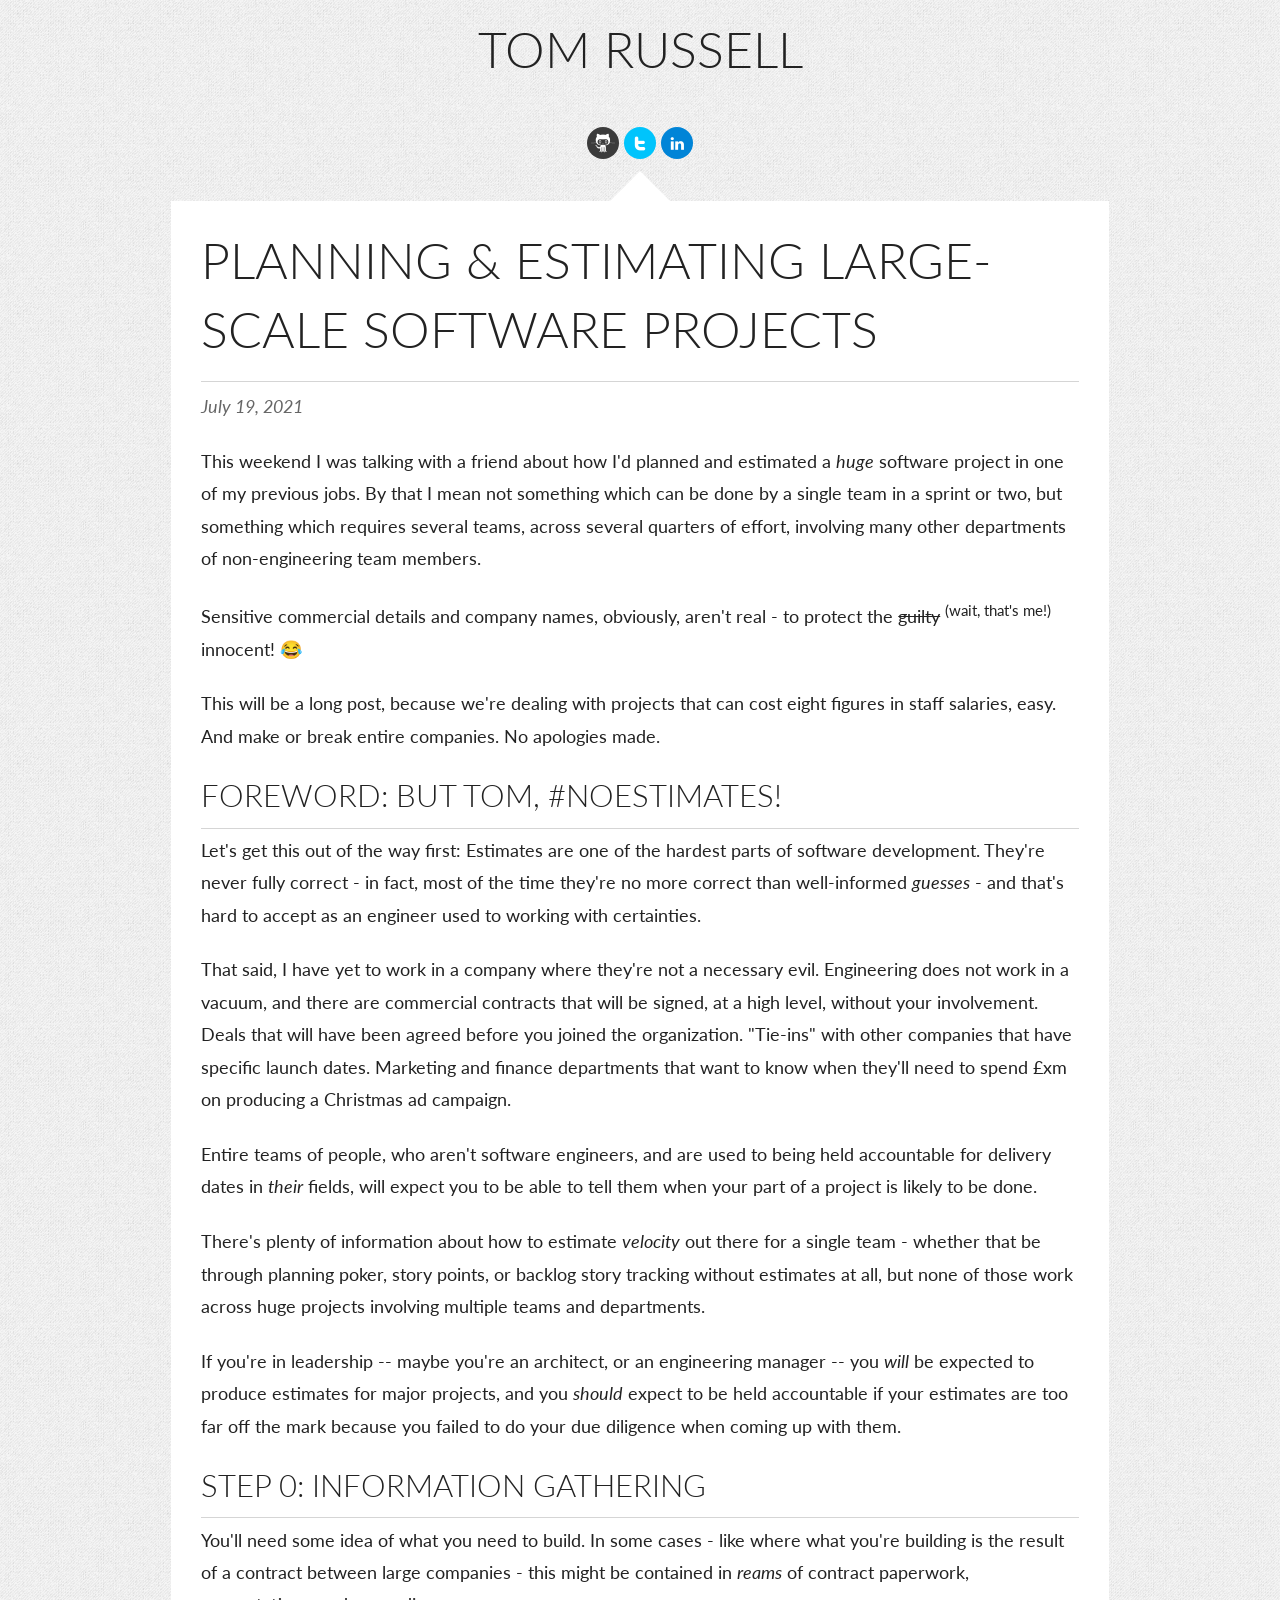
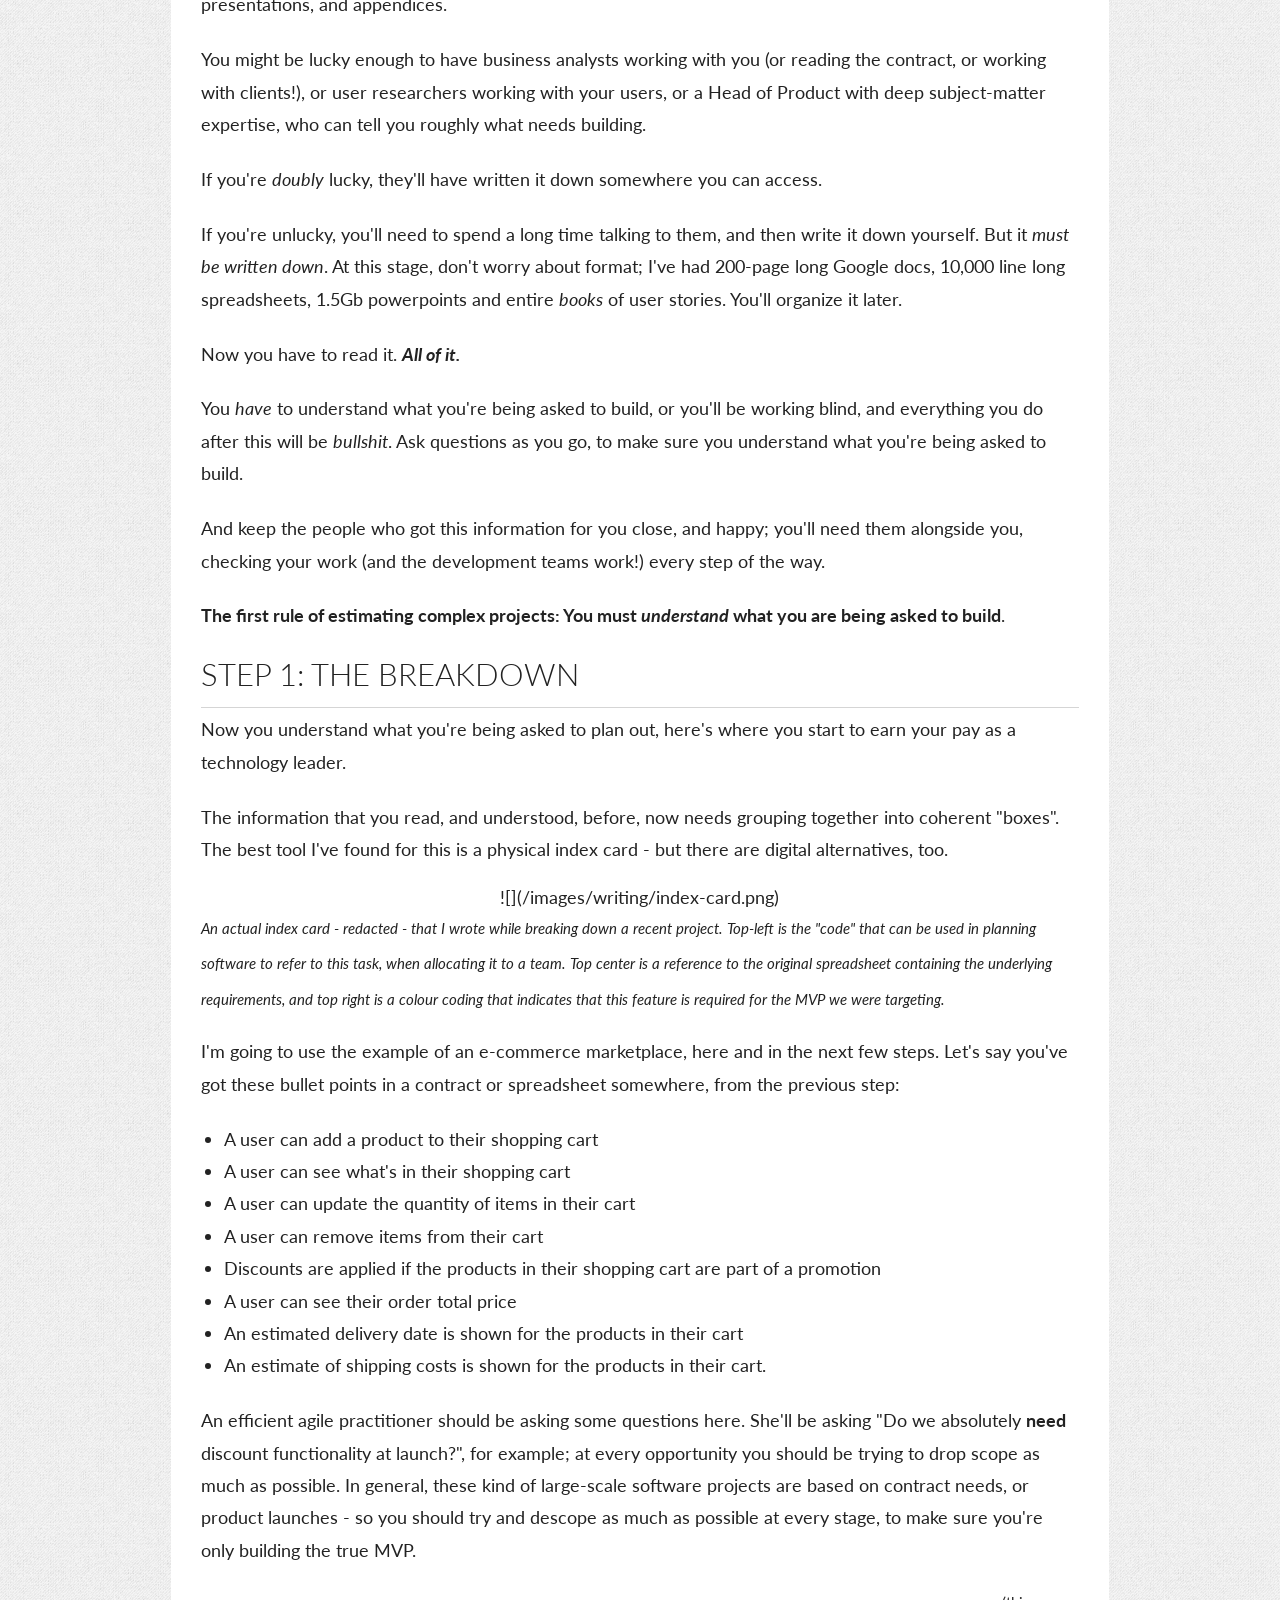
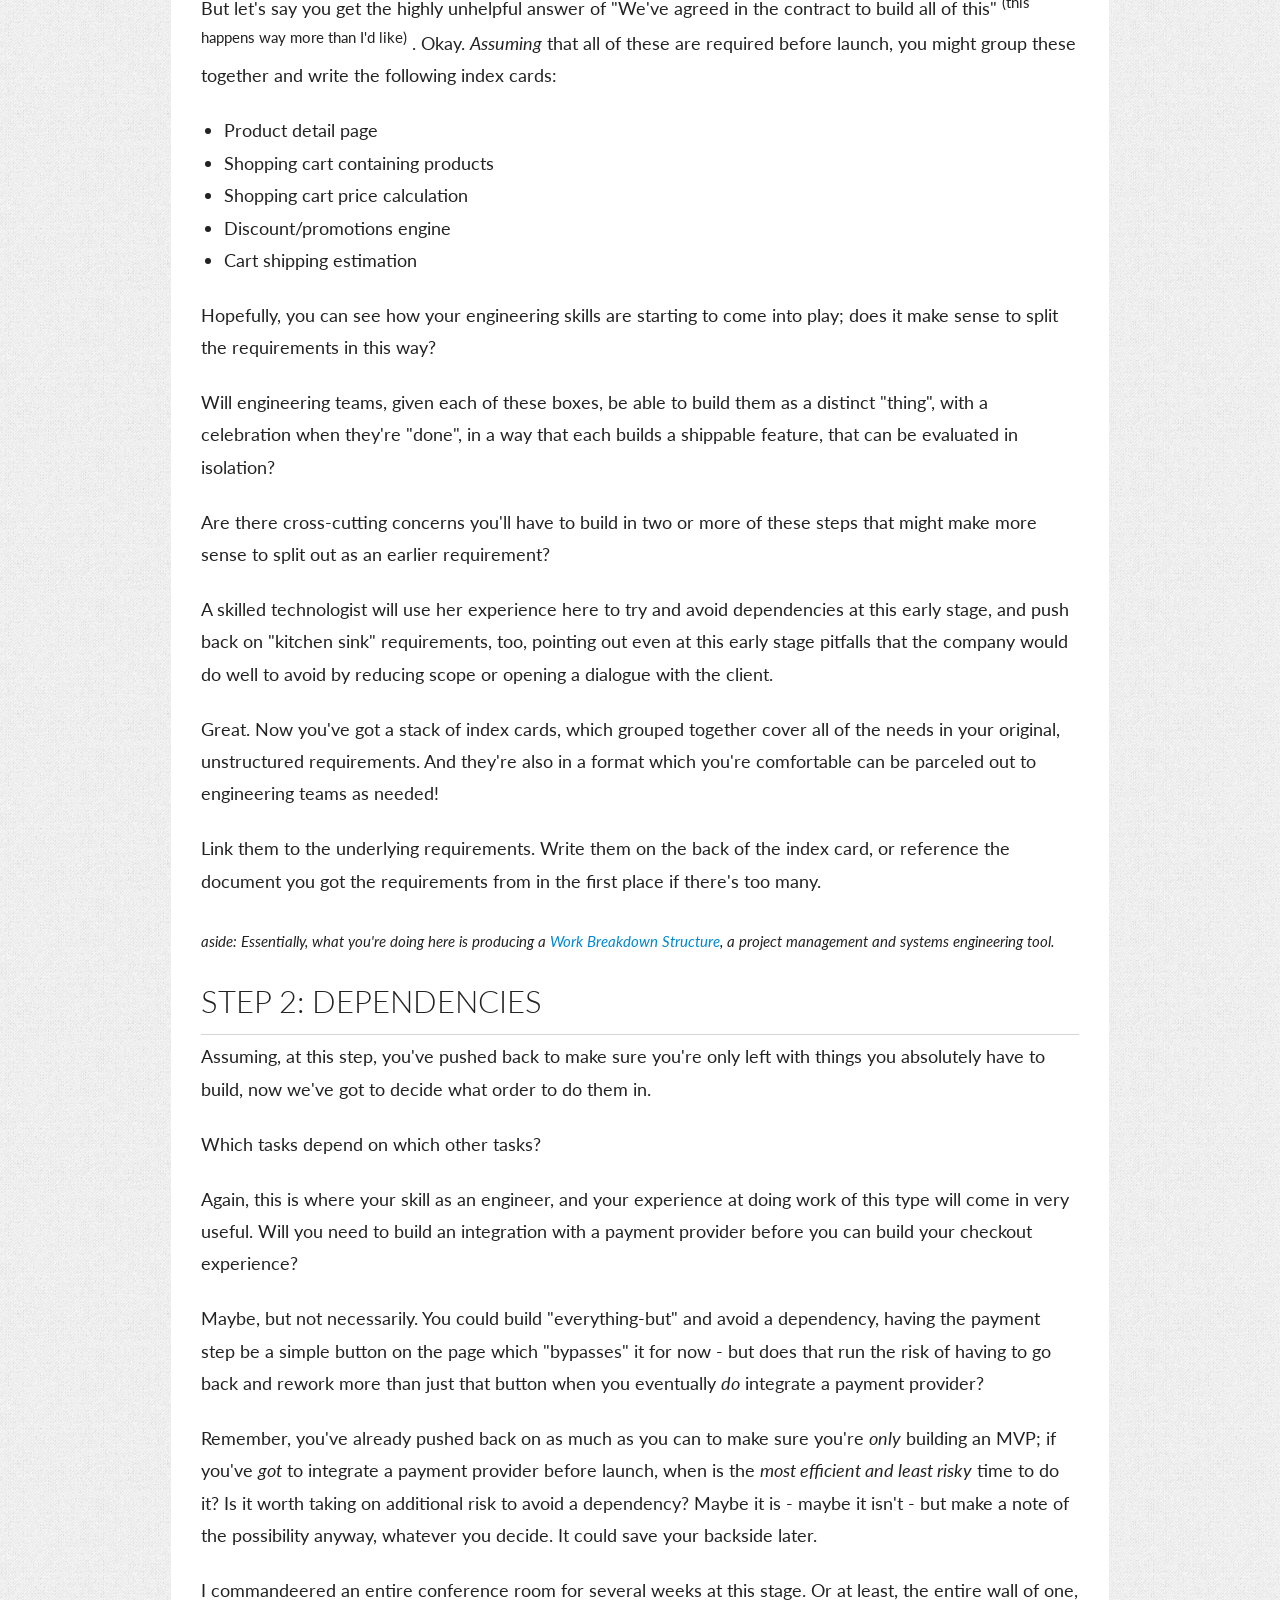
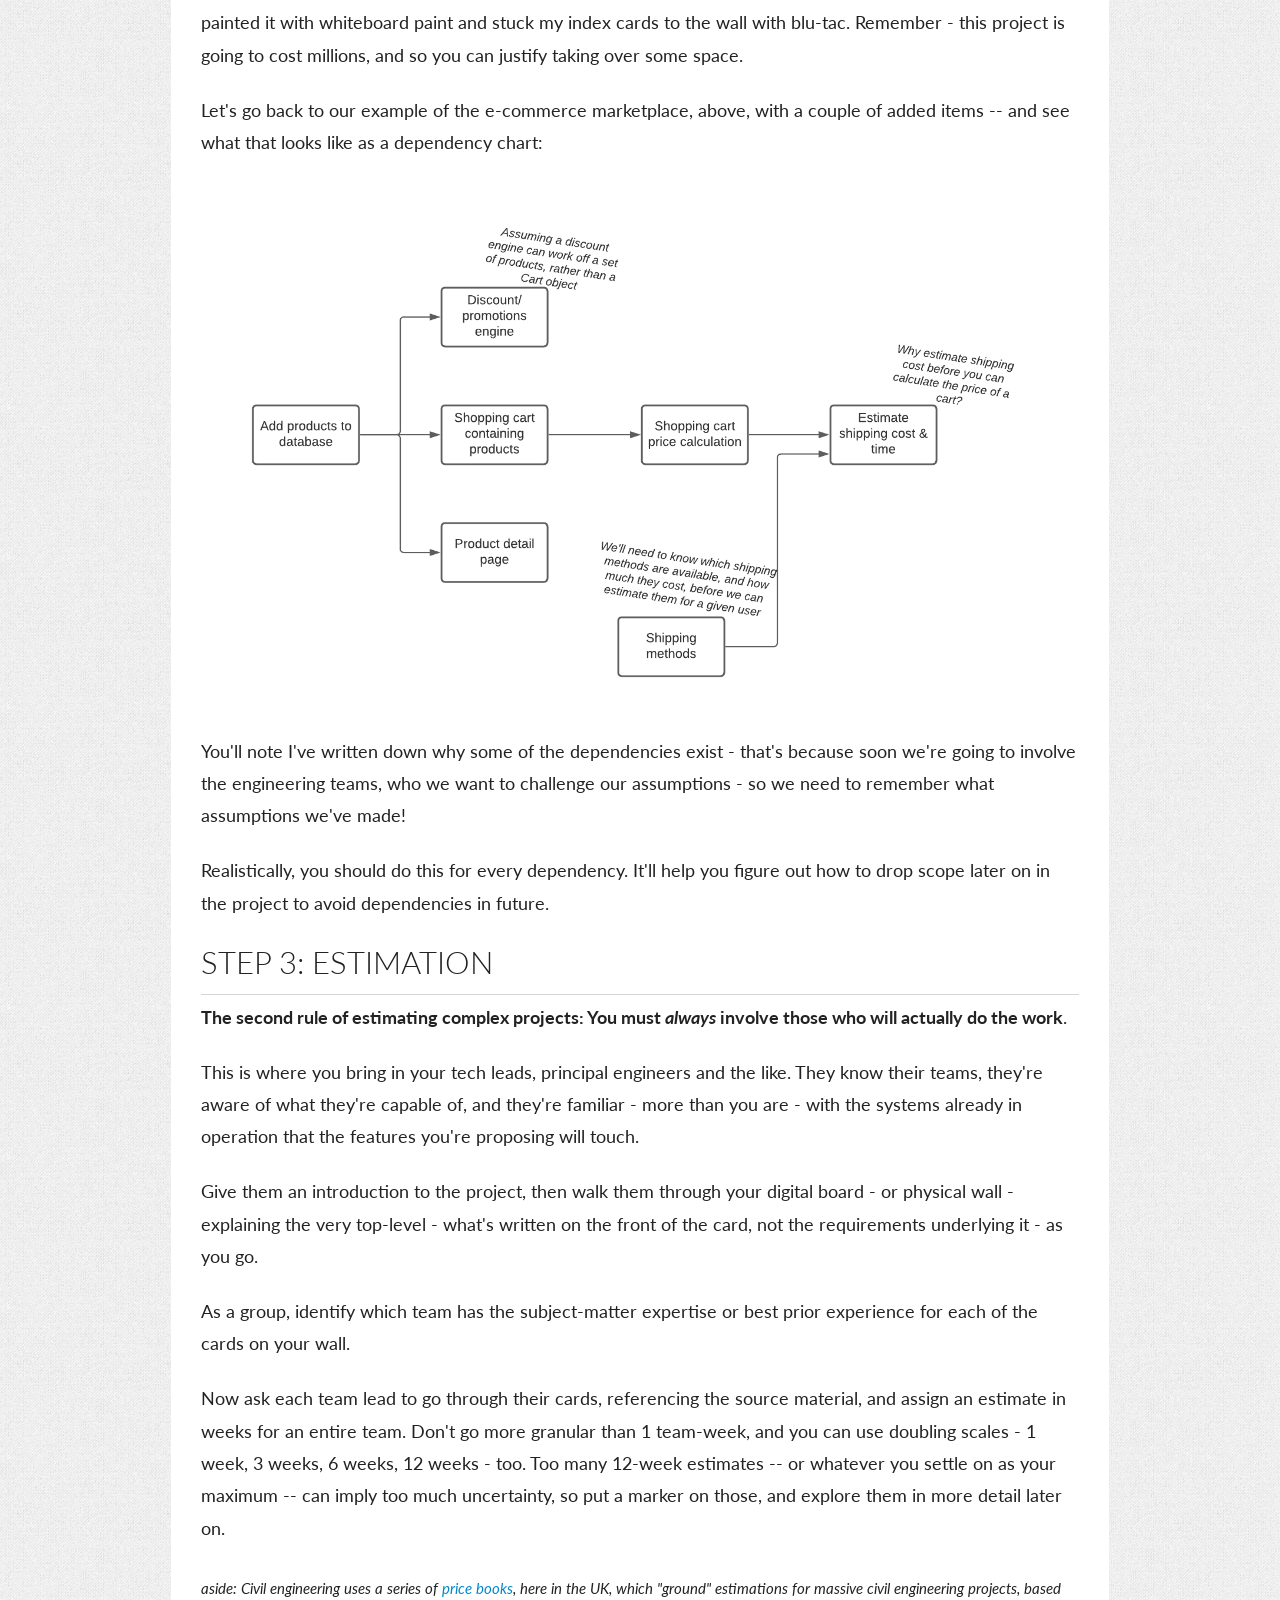
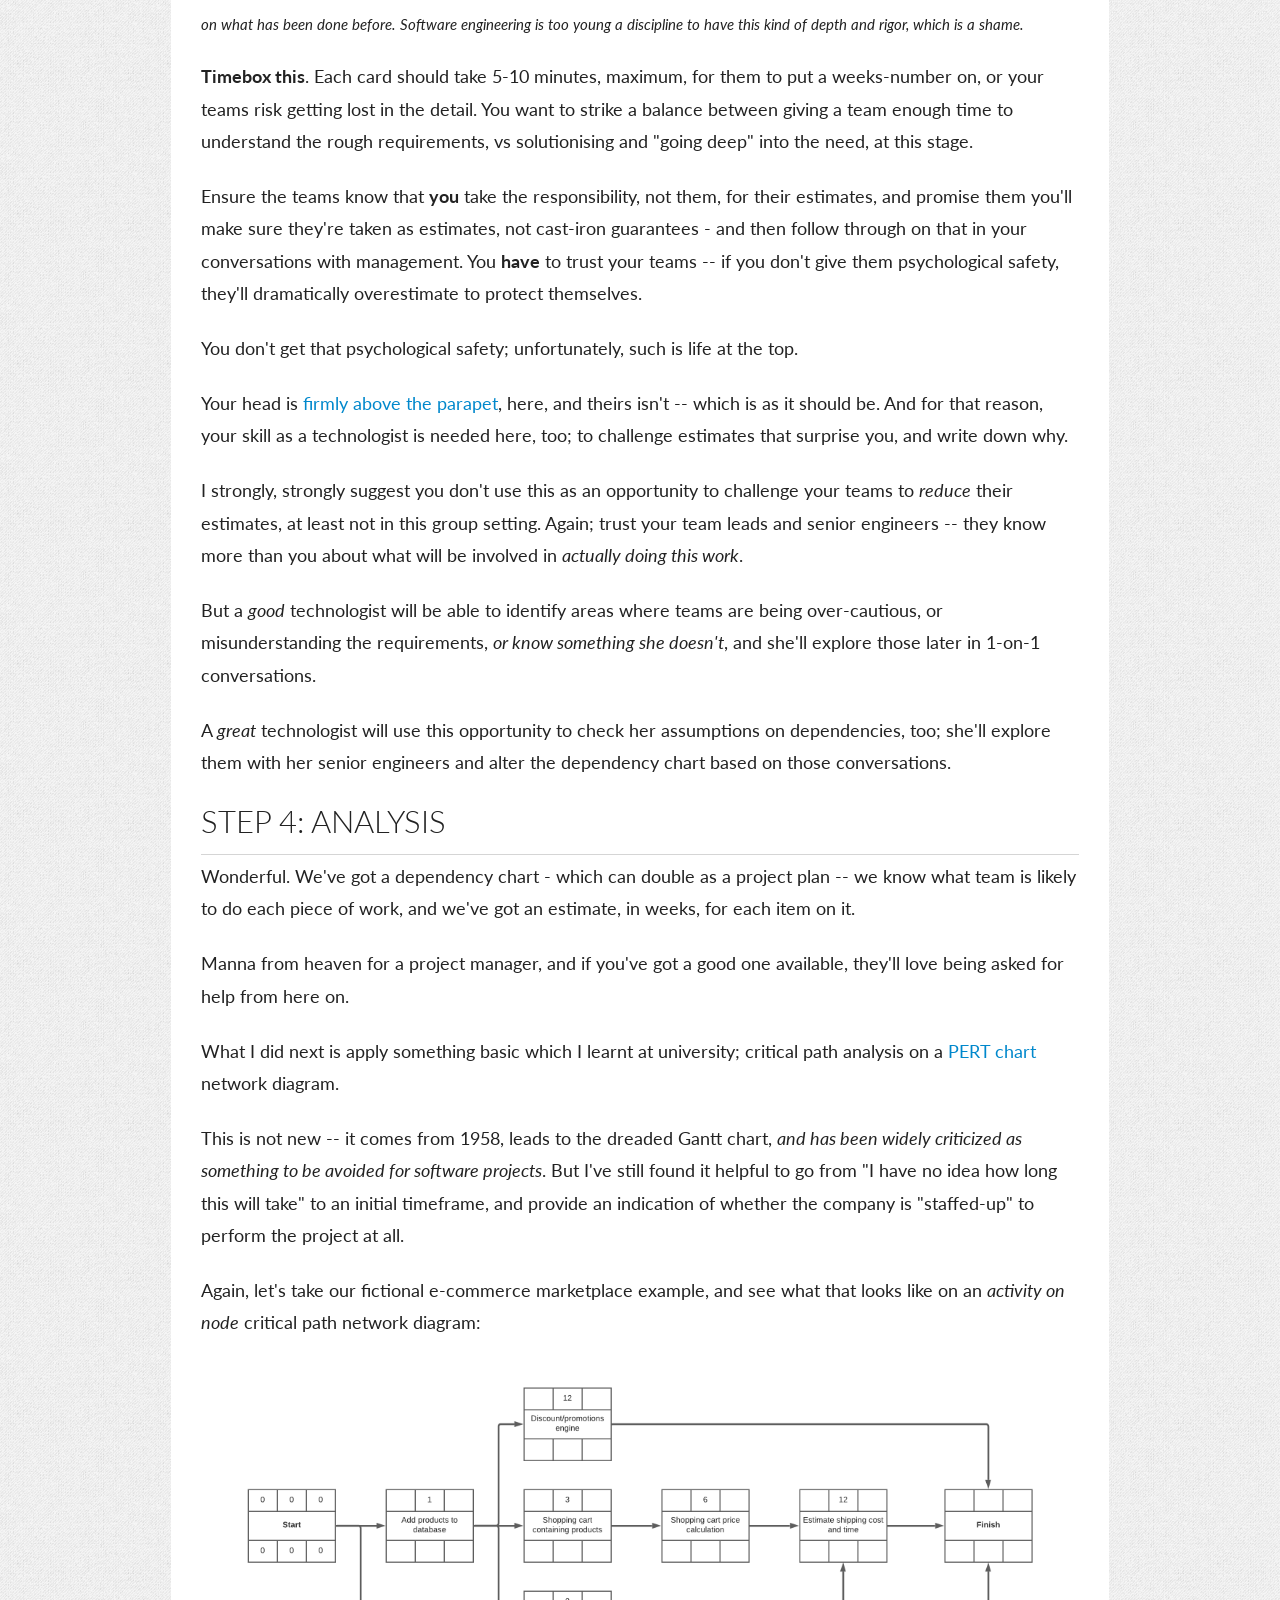
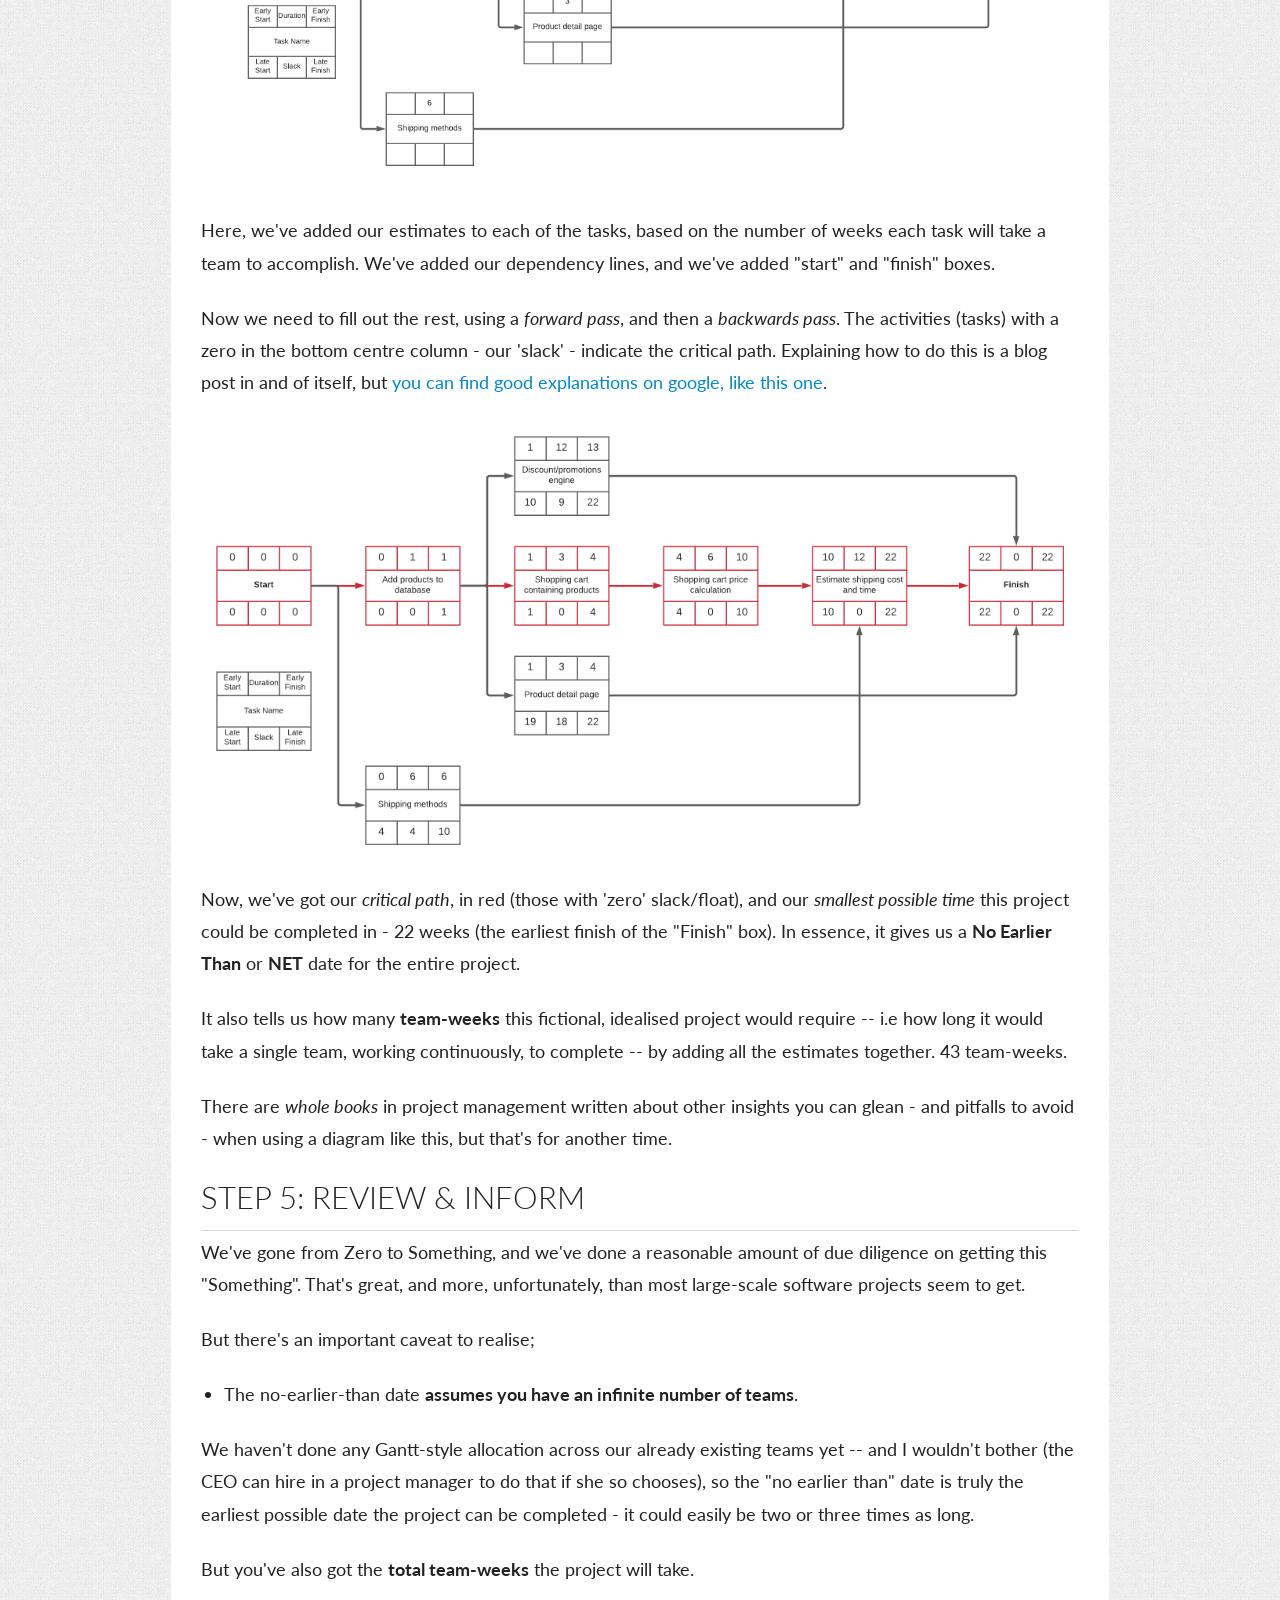
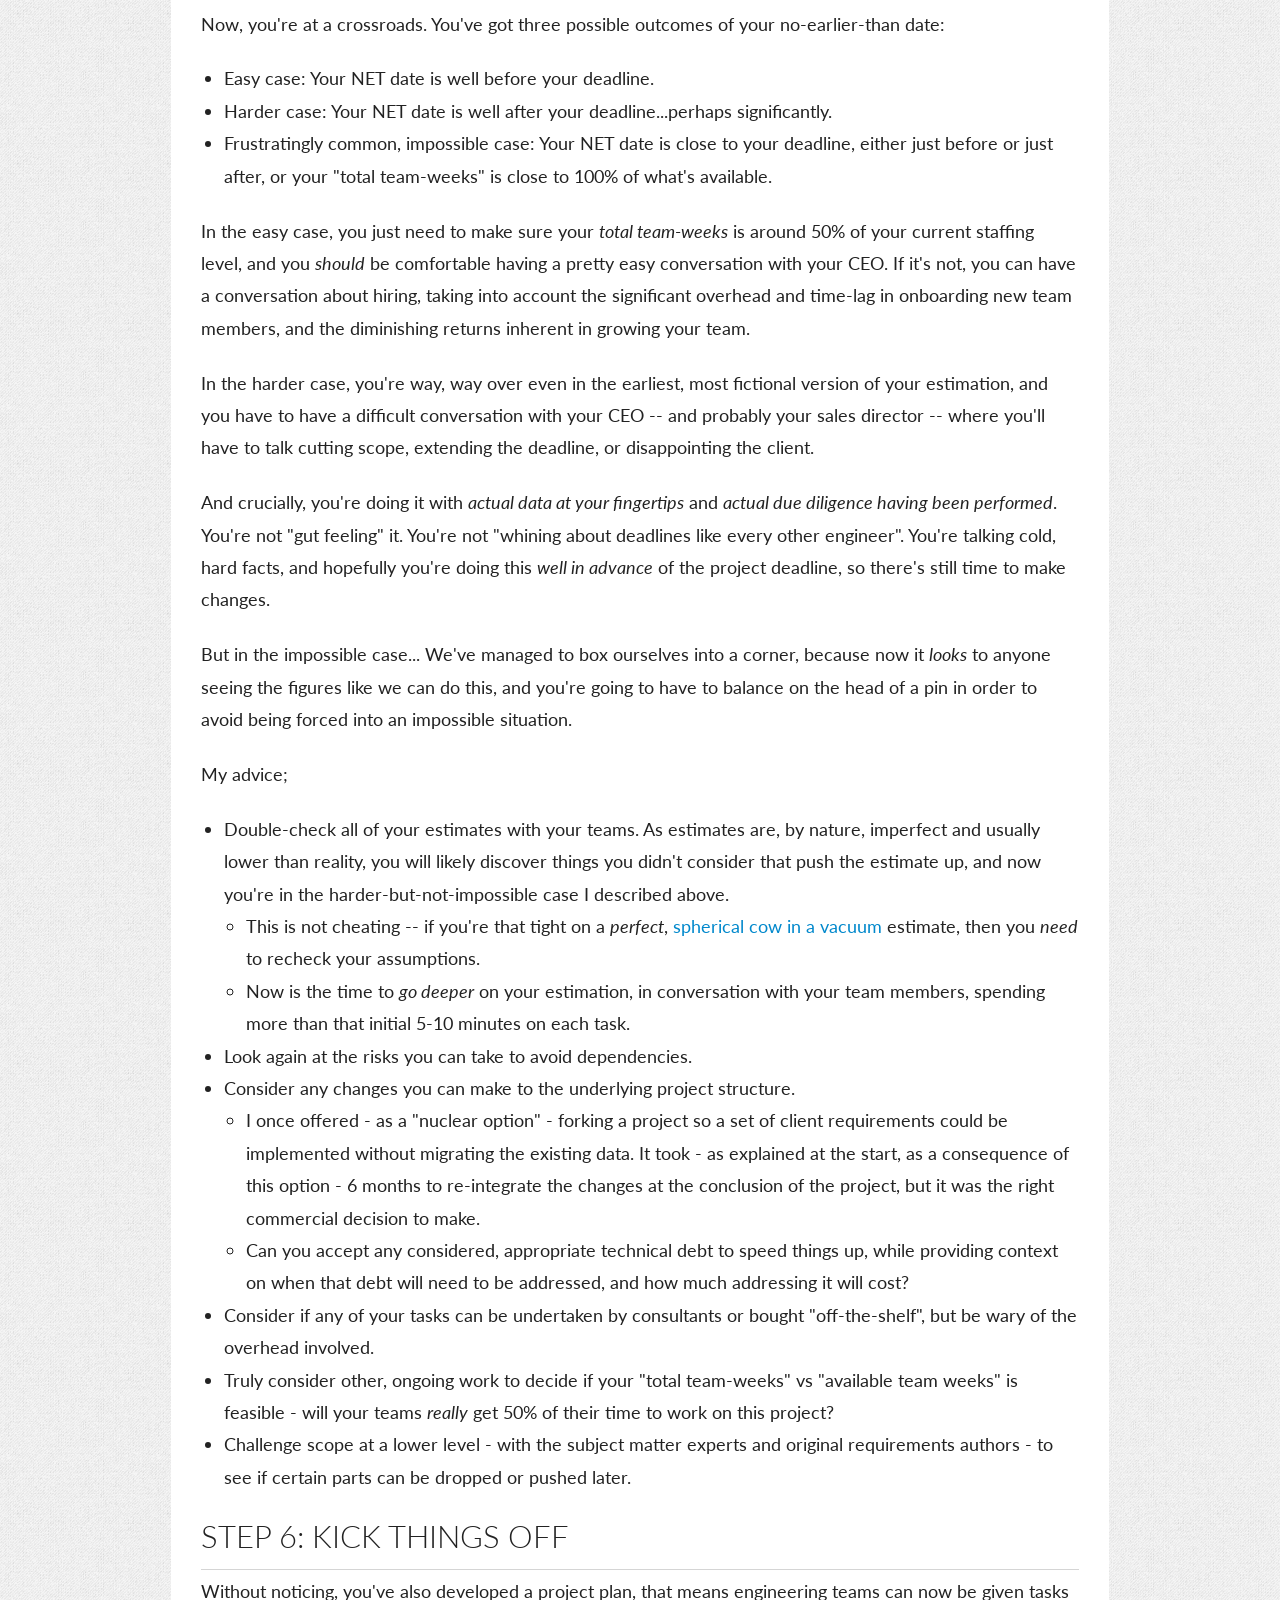
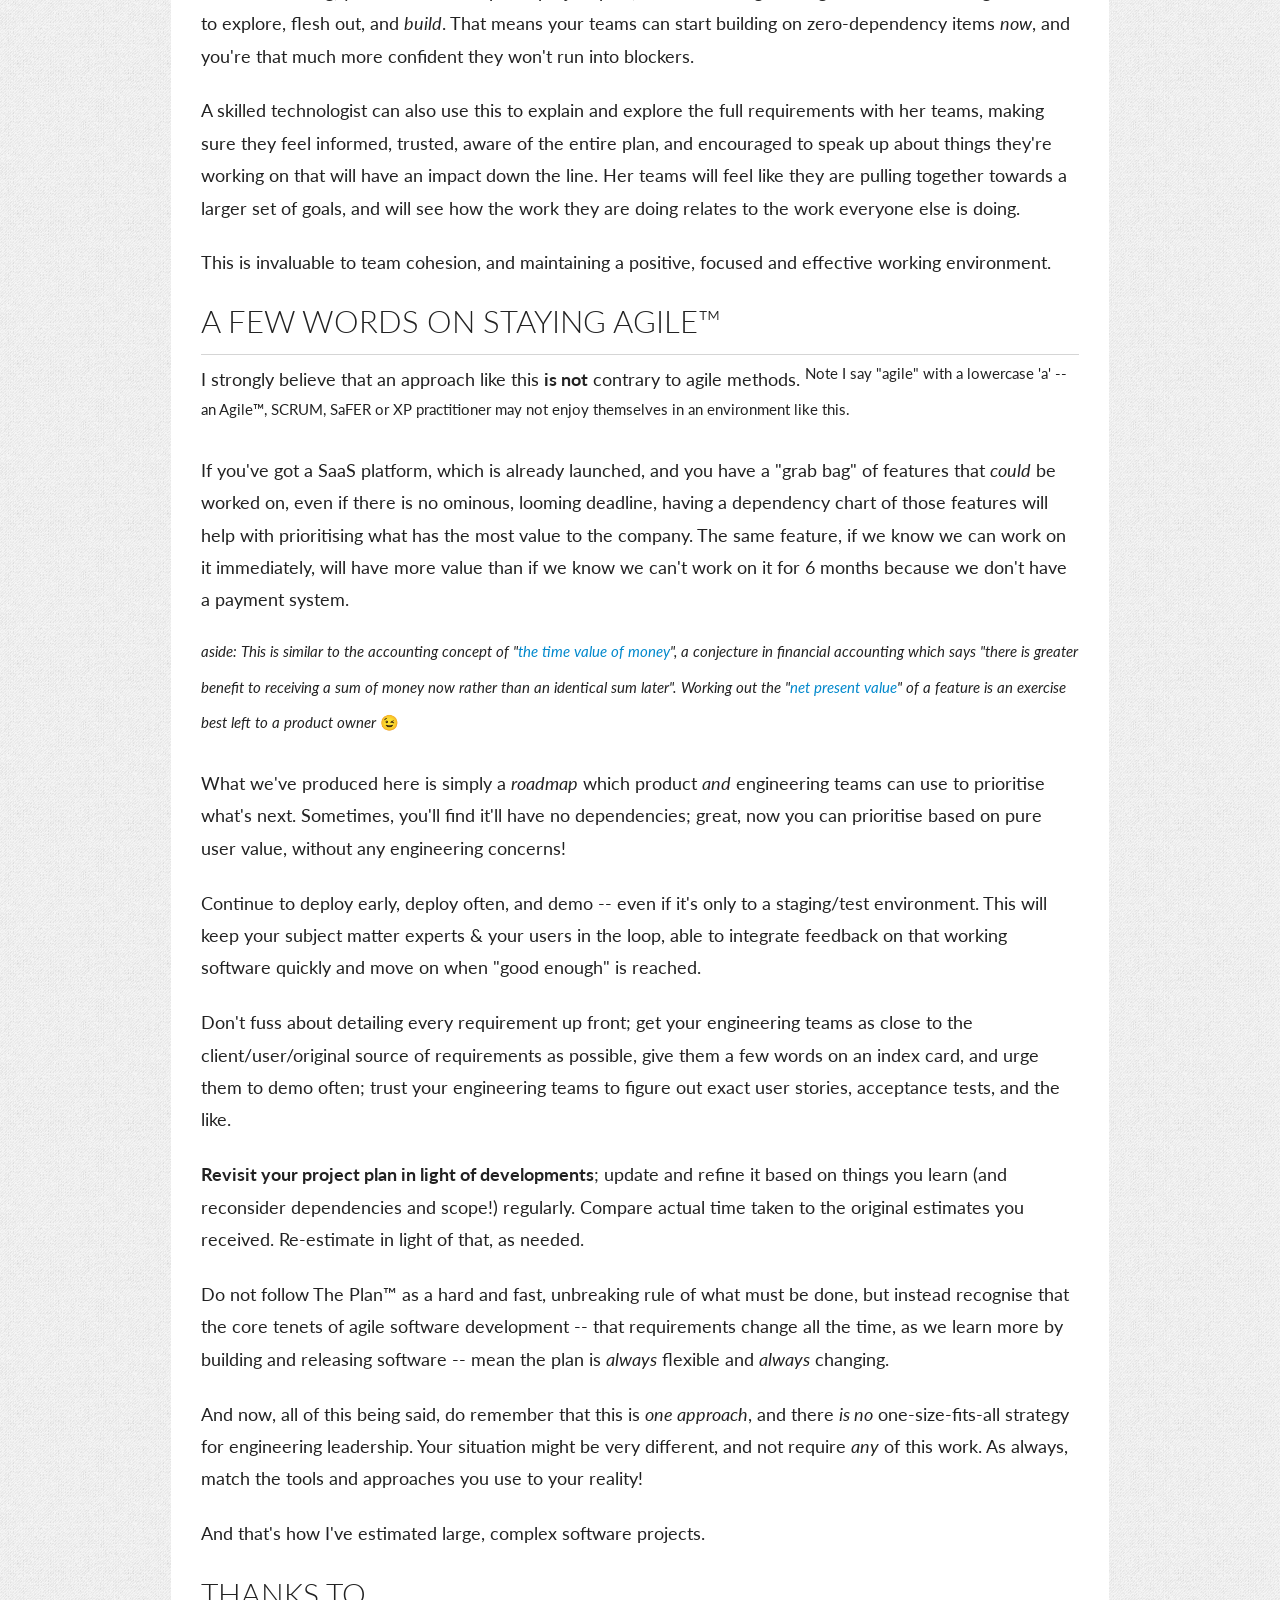
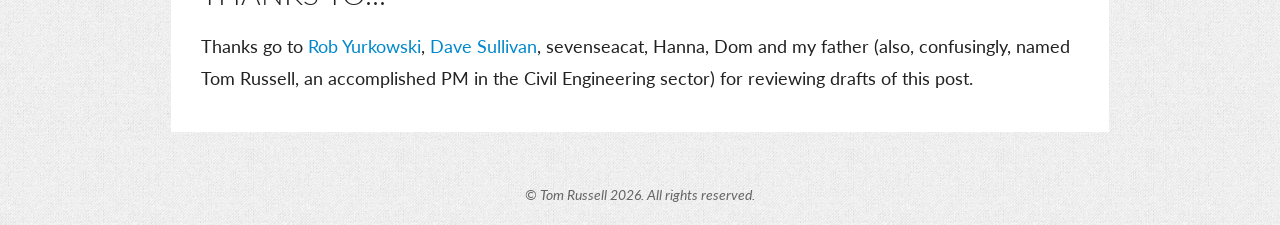
==== writing/2021/07/19/estimating-large-scale-software-projects.html @ 9378f340 "deploy: kalleth/tomrussell_co_uk@42f4e3c7755543cbc2c972122dc9ee65e986ee59" ====
<!DOCTYPE html>
<html>
<head>
<title>Planning &amp; estimating large-scale software projects</title>
<meta charset='UTF-8'>
<meta content='width=device-width, initial-scale=1' name='viewport'>
<link href="/stylesheets/normalize.css" rel="stylesheet" media="screen" /><link href="/stylesheets/foundation.css" rel="stylesheet" media="screen" /><link href="/stylesheets/all.css" rel="stylesheet" media="screen" /><link href="/stylesheets/btns.css" rel="stylesheet" media="screen" /><link href="/stylesheets/magnific.css" rel="stylesheet" media="screen" />
<link href="//fonts.googleapis.com/css?family=Lato:300,400" rel="stylesheet" />
<script src="//cdnjs.cloudflare.com/ajax/libs/zepto/1.1.4/zepto.min.js"></script>
<script src="/javascripts/all.js"></script>
</head>
<body>
<div class='row'>
<div class='small-12 small-centered columns' id='me'>
<a class='nodec' href='/'>
<h1 class='title'>Tom Russell</h1>
<img src="//www.gravatar.com/avatar/e51ec98444c17f2d38c534ca44075c79.jpg?s=256" alt="" />
</a>
<br>
<a class='social github' href='https://github.com/kalleth' target='_blank'></a>
<a class='social twitter' href='https://twitter.com/khalleth' target='_blank'></a>
<a class='social linkedin' href='http://www.linkedin.com/in/tomrusselldev' target='_blank'></a>
</div>
</div>
<div class='row'>
<div class='small-12 small-centered large-10 columns' id='content'>
<h1>Planning &amp; estimating large-scale software projects</h1>
<p>
<time>July 19, 2021</time>
</p>
<p>This weekend I was talking with a friend about how I&#39;d planned and estimated a
<em>huge</em> software project in one of my previous jobs. By that I mean not something
which can be done by a single team in a sprint or two, but something which
requires several teams, across several quarters of effort, involving many other
departments of non-engineering team members.</p>

<p>Sensitive commercial details and company names, obviously, aren&#39;t real - to
protect the <del>guilty</del> <sup>(wait, that&#39;s me!)</sup> innocent! 😂</p>

<p>This will be a long post, because we&#39;re dealing with projects that can cost
eight figures in staff salaries, easy. And make or break entire companies. No
apologies made.</p>

<h2>Foreword: But Tom, #NoEstimates!</h2>

<p>Let&#39;s get this out of the way first: Estimates are one of the hardest parts of
software development. They&#39;re never fully correct - in fact, most of the time
they&#39;re no more correct than well-informed <em>guesses</em> - and that&#39;s hard to accept
as an engineer used to working with certainties.</p>

<p>That said, I have yet to work in a company where they&#39;re not a necessary evil.
Engineering does not work in a vacuum, and there are commercial contracts that
will be signed, at a high level, without your involvement. Deals that will have
been agreed before you joined the organization. &quot;Tie-ins&quot; with other companies
that have specific launch dates. Marketing and finance departments that want to
know when they&#39;ll need to spend £xm on producing a Christmas ad campaign.</p>

<p>Entire teams of people, who aren&#39;t software engineers, and are used to being
held accountable for delivery dates in <em>their</em> fields, will expect you to be
able to tell them when your part of a project is likely to be done.</p>

<p>There&#39;s plenty of information about how to estimate <em>velocity</em> out there for a
single team - whether that be through planning poker, story points, or backlog
story tracking without estimates at all, but none of those work across huge
projects involving multiple teams and departments.</p>

<p>If you&#39;re in leadership -- maybe you&#39;re an architect, or an engineering manager
-- you <em>will</em> be expected to produce estimates for major projects, and you
<em>should</em> expect to be held accountable if your estimates are too far off the
mark because you failed to do your due diligence when coming up with them.</p>

<h2>Step 0: Information Gathering</h2>

<p>You&#39;ll need some idea of what you need to build. In some cases - like where what
you&#39;re building is the result of a contract between large companies - this might
be contained in <em>reams</em> of contract paperwork, presentations, and appendices.</p>

<p>You might be lucky enough to have business analysts working with you (or reading
the contract, or working with clients!), or user researchers working with your
users, or a Head of Product with deep subject-matter expertise, who can tell you
roughly what needs building.</p>

<p>If you&#39;re <em>doubly</em> lucky, they&#39;ll have written it down somewhere you can access.</p>

<p>If you&#39;re unlucky, you&#39;ll need to spend a long time talking to them, and then
write it down yourself. But it <em>must be written down</em>. At this stage, don&#39;t
worry about format; I&#39;ve had 200-page long Google docs, 10,000 line long
spreadsheets, 1.5Gb powerpoints and entire <em>books</em> of user stories. You&#39;ll
organize it later.</p>

<p>Now you have to read it. <strong><em>All of it.</em></strong></p>

<p>You <em>have</em> to understand what you&#39;re being asked to build, or you&#39;ll be working
blind, and everything you do after this will be <em>bullshit</em>.  Ask questions as
you go, to make sure you understand what you&#39;re being asked to build.</p>

<p>And keep the people who got this information for you close, and happy; you&#39;ll
need them alongside you, checking your work (and the development teams work!)
every step of the way.</p>

<p><strong>The first rule of estimating complex projects: You must <em>understand</em> what you
are being asked to build</strong>.</p>

<h2>Step 1: The Breakdown</h2>

<p>Now you understand what you&#39;re being asked to plan out, here&#39;s where you start
to earn your pay as a technology leader.</p>

<p>The information that you read, and understood, before, now needs grouping
together into coherent &quot;boxes&quot;. The best tool I&#39;ve found for this is a physical
index card - but there are digital alternatives, too.</p>

<center>![](/images/writing/index-card.png)</center>

<p><sub><em>An actual index card - redacted - that I wrote while breaking down a
recent project. Top-left is the &quot;code&quot; that can be used in planning software to
refer to this task, when allocating it to a team. Top center is a reference to
the original spreadsheet containing the underlying requirements, and top right
is a colour coding that indicates that this feature is required for the MVP
we were targeting.</em></sub></p>

<p>I&#39;m going to use the example of an e-commerce marketplace, here and in the next
few steps. Let&#39;s say you&#39;ve got these bullet points in a contract or spreadsheet
somewhere, from the previous step:</p>

<ul>
<li>A user can add a product to their shopping cart</li>
<li>A user can see what&#39;s in their shopping cart</li>
<li>A user can update the quantity of items in their cart</li>
<li>A user can remove items from their cart</li>
<li>Discounts are applied if the products in their shopping cart are part of a
promotion</li>
<li>A user can see their order total price</li>
<li>An estimated delivery date is shown for the products in their cart</li>
<li>An estimate of shipping costs is shown for the products in their cart.</li>
</ul>

<p>An efficient agile practitioner should be asking some questions here. She&#39;ll be
asking &quot;Do we absolutely <strong>need</strong> discount functionality at launch?&quot;, for
example; at every opportunity you should be trying to drop scope as much as
possible. In general, these kind of large-scale software projects are based on
contract needs, or product launches - so you should try and descope as much as
possible at every stage, to make sure you&#39;re only building the true MVP.</p>

<p>But let&#39;s say you get the highly unhelpful answer of &quot;We&#39;ve agreed in the
contract to build all of this&quot; <sup>(this happens way more than I&#39;d like)</sup>
. Okay. <em>Assuming</em> that all of these are required before launch, you might group
these together and write the following index cards:</p>

<ul>
<li>Product detail page</li>
<li>Shopping cart containing products</li>
<li>Shopping cart price calculation</li>
<li>Discount/promotions engine</li>
<li>Cart shipping estimation</li>
</ul>

<p>Hopefully, you can see how your engineering skills are starting to come into
play; does it make sense to split the requirements in this way?</p>

<p>Will engineering teams, given each of these boxes, be able to build them as a
distinct &quot;thing&quot;, with a celebration when they&#39;re &quot;done&quot;, in a way that each
builds a shippable feature, that can be evaluated in isolation?</p>

<p>Are there cross-cutting concerns you&#39;ll have to build in two or more of these
steps that might make more sense to split out as an earlier requirement?</p>

<p>A skilled technologist will use her experience here to try and avoid
dependencies at this early stage, and push back on &quot;kitchen sink&quot; requirements,
too, pointing out even at this early stage pitfalls that the company would do
well to avoid by reducing scope or opening a dialogue with the client.</p>

<p>Great. Now you&#39;ve got a stack of index cards, which grouped together cover all
of the needs in your original, unstructured requirements. And they&#39;re also in a
format which you&#39;re comfortable can be parceled out to engineering teams as
needed!</p>

<p>Link them to the underlying requirements. Write them on the back of the index
card, or reference the document you got the requirements from in the first place
if there&#39;s too many.</p>

<p><sub><em>aside: Essentially, what you&#39;re doing here is producing a <a href="https://en.wikipedia.org/wiki/Work_breakdown_structure">Work Breakdown
Structure</a>, a project
management and systems engineering tool.</em><sub></p>

<h2>Step 2: Dependencies</h2>

<p>Assuming, at this step, you&#39;ve pushed back to make sure you&#39;re only left with
things you absolutely have to build, now we&#39;ve got to decide what order to do
them in.</p>

<p>Which tasks depend on which other tasks?</p>

<p>Again, this is where your skill as an engineer, and your experience at doing
work of this type will come in very useful. Will you need to build an
integration with a payment provider before you can build your checkout
experience?</p>

<p>Maybe, but not necessarily. You could build &quot;everything-but&quot; and avoid a
dependency, having the payment step be a simple button on the page which
&quot;bypasses&quot; it for now - but does that run the risk of having to go back and
rework more than just that button when you eventually <em>do</em> integrate a payment
provider?</p>

<p>Remember, you&#39;ve already pushed back on as much as you can to make sure you&#39;re
<em>only</em> building an MVP; if you&#39;ve <em>got</em> to integrate a payment provider before
launch, when is the <em>most efficient and least risky</em> time to do it? Is it worth
taking on additional risk to avoid a dependency? Maybe it is - maybe it isn&#39;t -
but make a note of the possibility anyway, whatever you decide. It could save
your backside later.</p>

<p>I commandeered an entire conference room for several weeks at this stage. Or at
least, the entire wall of one, painted it with whiteboard paint and stuck my
index cards to the wall with blu-tac. Remember - this project is going to cost
millions, and so you can justify taking over some space.</p>

<p>Let&#39;s go back to our example of the e-commerce marketplace, above, with a couple
of added items -- and see what that looks like as a dependency chart:</p>

<p><img src="/images/writing/dependency-chart.png" alt="" /></p>

<p>You&#39;ll note I&#39;ve written down why some of the dependencies exist - that&#39;s
because soon we&#39;re going to involve the engineering teams, who we want to
challenge our assumptions - so we need to remember what assumptions we&#39;ve made!</p>

<p>Realistically, you should do this for every dependency. It&#39;ll help you figure
out how to drop scope later on in the project to avoid dependencies in future.</p>

<h2>Step 3: Estimation</h2>

<p><strong>The second rule of estimating complex projects: You must <em>always</em> involve
those who will actually do the work</strong>.</p>

<p>This is where you bring in your tech leads, principal engineers and the like.
They know their teams, they&#39;re aware of what they&#39;re capable of, and they&#39;re
familiar - more than you are - with the systems already in operation that the
features you&#39;re proposing will touch.</p>

<p>Give them an introduction to the project, then walk them through your digital
board - or physical wall - explaining the very top-level - what&#39;s written on the
front of the card, not the requirements underlying it - as you go.</p>

<p>As a group, identify which team has the subject-matter expertise or best prior
experience for each of the cards on your wall.</p>

<p>Now ask each team lead to go through their cards, referencing the source
material, and assign an estimate in weeks for an entire team. Don&#39;t go more
granular than 1 team-week, and you can use doubling scales - 1 week, 3 weeks, 6
weeks, 12 weeks - too. Too many 12-week estimates -- or whatever you settle on
as your maximum -- can imply too much uncertainty, so put a marker on those, and
explore them in more detail later on.</p>

<p><sub><em>aside: Civil engineering uses a series of <a href="https://www.routledge.com/Spons-Mechanical-and-Electrical-Services-Price-Book-2022/AECOM/p/book/9781032052267">price
books</a>,
here in the UK, which &quot;ground&quot; estimations for massive civil engineering
projects, based on what has been done before. Software engineering is too young
a discipline to have this kind of depth and rigor, which is a shame.</em></sub></p>

<p><strong>Timebox this</strong>. Each card should take 5-10 minutes, maximum, for them to put a
weeks-number on, or your teams risk getting lost in the detail. You want to
strike a balance between giving a team enough time to understand the rough
requirements, vs solutionising and &quot;going deep&quot; into the need, at this stage.</p>

<p>Ensure the teams know that <strong>you</strong> take the responsibility, not them, for their
estimates, and promise them you&#39;ll make sure they&#39;re taken as estimates, not
cast-iron guarantees - and then follow through on that in your conversations
with management. You <strong>have</strong> to trust your teams -- if you don&#39;t give them
psychological safety, they&#39;ll dramatically overestimate to protect themselves.</p>

<p>You don&#39;t get that psychological safety; unfortunately, such is life at the top.</p>

<p>Your head is <a href="https://www.collinsdictionary.com/dictionary/english/put-ones-head-above-the-parapet-keep-ones-head-below-the-parapet">firmly above the
parapet</a>,
here, and theirs isn&#39;t -- which is as it should be. And for that reason, your
skill as a technologist is needed here, too; to challenge estimates that
surprise you, and write down why. </p>

<p>I strongly, strongly suggest you don&#39;t use this as an opportunity to challenge
your teams to <em>reduce</em> their estimates, at least not in this group setting.
Again; trust your team leads and senior engineers -- they know more than you
about what will be involved in <em>actually doing this work</em>.</p>

<p>But a <em>good</em> technologist will be able to identify areas where teams are being
over-cautious, or misunderstanding the requirements, <em>or know something she
doesn&#39;t</em>, and she&#39;ll explore those later in 1-on-1 conversations.</p>

<p>A <em>great</em> technologist will use this opportunity to check her assumptions on
dependencies, too; she&#39;ll explore them with her senior engineers and alter the
dependency chart based on those conversations.</p>

<h2>Step 4: Analysis</h2>

<p>Wonderful. We&#39;ve got a dependency chart - which can double as a project plan --
we know what team is likely to do each piece of work, and we&#39;ve got an estimate,
in weeks, for each item on it.</p>

<p>Manna from heaven for a project manager, and if you&#39;ve got a good one available,
they&#39;ll love being asked for help from here on.</p>

<p>What I did next is apply something basic which I learnt at university; critical
path analysis on a <a href="https://en.wikipedia.org/wiki/Program_evaluation_and_review_technique">PERT
chart</a>
network diagram.</p>

<p>This is not new -- it comes from 1958, leads to the dreaded Gantt chart, <em>and
has been widely criticized as something to be avoided for software projects</em>.
But I&#39;ve still found it helpful to go from &quot;I have no idea how long this will
take&quot; to an initial timeframe, and provide an indication of whether the company
is &quot;staffed-up&quot; to perform the project at all.</p>

<p>Again, let&#39;s take our fictional e-commerce marketplace example, and see what
that looks like on an <em>activity on node</em> critical path network diagram:</p>

<p><img src="/images/writing/cpa-network-diag-1.png" alt="" /></p>

<p>Here, we&#39;ve added our estimates to each of the tasks, based on the number of
weeks each task will take a team to accomplish. We&#39;ve added our dependency
lines, and we&#39;ve added &quot;start&quot; and &quot;finish&quot; boxes.</p>

<p>Now we need to fill out the rest, using a <em>forward pass</em>, and then a <em>backwards
pass</em>. The activities (tasks) with a zero in the bottom centre column - our
&#39;slack&#39; - indicate the critical path. Explaining how to do this is a blog post
in and of itself, but <a href="https://tiemchart.com/blogs/training/forward-pass-and-backward-pass/">you can find good explanations on google, like this one</a>.</p>

<p><img src="/images/writing/cpa-network-diag-2.png" alt="" /></p>

<p>Now, we&#39;ve got our <em>critical path</em>, in red (those with &#39;zero&#39; slack/float), and
our <em>smallest possible time</em> this project could be completed in - 22 weeks (the
earliest finish of the &quot;Finish&quot; box). In essence, it gives us a <strong>No Earlier
Than</strong> or <strong>NET</strong> date for the entire project.</p>

<p>It also tells us how many <strong>team-weeks</strong> this fictional, idealised project would
require -- i.e how long it would take a single team, working continuously, to
complete -- by adding all the estimates together. 43 team-weeks.</p>

<p>There are <em>whole books</em> in project management written about other insights you
can glean - and pitfalls to avoid - when using a diagram like this, but that&#39;s
for another time.</p>

<h2>Step 5: Review &amp; Inform</h2>

<p>We&#39;ve gone from Zero to Something, and we&#39;ve done a reasonable amount of due
diligence on getting this &quot;Something&quot;. That&#39;s great, and more, unfortunately,
than most large-scale software projects seem to get.</p>

<p>But there&#39;s an important caveat to realise;</p>

<ul>
<li>The no-earlier-than date <strong>assumes you have an infinite number of teams</strong>. </li>
</ul>

<p>We haven&#39;t done any Gantt-style allocation across our already existing teams yet
-- and I wouldn&#39;t bother (the CEO can hire in a project manager to do that if
she so chooses), so the &quot;no earlier than&quot; date is truly the earliest possible
date the project can be completed - it could easily be two or three times as
long.</p>

<p>But you&#39;ve also got the <strong>total team-weeks</strong> the project will take.</p>

<p>Now, you&#39;re at a crossroads. You&#39;ve got three possible outcomes of your
no-earlier-than date:</p>

<ul>
<li>Easy case: Your NET date is well before your deadline.</li>
<li>Harder case: Your NET date is well after your deadline...perhaps
significantly.</li>
<li>Frustratingly common, impossible case: Your NET date is close to your
deadline, either just before or just after, or your &quot;total team-weeks&quot; is
close to 100% of what&#39;s available.</li>
</ul>

<p>In the easy case, you just need to make sure your <em>total team-weeks</em> is around
50% of your current staffing level, and you <em>should</em> be comfortable having a
pretty easy conversation with your CEO. If it&#39;s not, you can have a conversation
about hiring, taking into account the significant overhead and time-lag in
onboarding new team members, and the diminishing returns inherent in growing
your team.</p>

<p>In the harder case, you&#39;re way, way over even in the earliest, most fictional
version of your estimation, and you have to have a difficult conversation with
your CEO -- and probably your sales director -- where you&#39;ll have to talk
cutting scope, extending the deadline, or disappointing the client.</p>

<p>And crucially, you&#39;re doing it with <em>actual data at your fingertips</em> and <em>actual
due diligence having been performed</em>. You&#39;re not &quot;gut feeling&quot; it. You&#39;re not
&quot;whining about deadlines like every other engineer&quot;. You&#39;re talking cold, hard
facts, and hopefully you&#39;re doing this <em>well in advance</em> of the project
deadline, so there&#39;s still time to make changes.</p>

<p>But in the impossible case... We&#39;ve managed to box ourselves into a corner,
because now it <em>looks</em> to anyone seeing the figures like we can do this, and
you&#39;re going to have to balance on the head of a pin in order to avoid being
forced into an impossible situation.</p>

<p>My advice;</p>

<ul>
<li>Double-check all of your estimates with your teams.  As estimates are, by
nature, imperfect and usually lower than reality, you will likely discover
things you didn&#39;t consider that push the estimate up, and now you&#39;re in the
harder-but-not-impossible case I described above.

<ul>
<li>This is not cheating -- if you&#39;re that tight on a <em>perfect</em>, <a href="https://en.wikipedia.org/wiki/Spherical_cow">spherical cow
in a vacuum</a> estimate, then
you <em>need</em> to recheck your assumptions.</li>
<li>Now is the time to <em>go deeper</em> on your estimation, in conversation with
your team members, spending more than that initial 5-10 minutes on each
task.</li>
</ul></li>
<li>Look again at the risks you can take to avoid dependencies.</li>
<li>Consider any changes you can make to the underlying project structure.

<ul>
<li>I once offered - as a &quot;nuclear option&quot; - forking a project so a set of
client requirements could be implemented without migrating the existing
data. It took - as explained at the start, as a consequence of this option -
6 months to re-integrate the changes at the conclusion of the project,
but it was the right commercial decision to make.</li>
<li>Can you accept any considered, appropriate technical debt to speed things
up, while providing context on when that debt will need to be addressed,
and how much addressing it will cost?</li>
</ul></li>
<li>Consider if any of your tasks can be undertaken by consultants or bought
&quot;off-the-shelf&quot;, but be wary of the overhead involved.</li>
<li>Truly consider other, ongoing work to decide if your &quot;total team-weeks&quot; vs
&quot;available team weeks&quot; is feasible - will your teams <em>really</em> get 50% of
their time to work on this project?</li>
<li>Challenge scope at a lower level - with the subject matter experts and
original requirements authors - to see if certain parts can be dropped or
pushed later.</li>
</ul>

<h2>Step 6: Kick things off</h2>

<p>Without noticing, you&#39;ve also developed a project plan, that means engineering
teams can now be given tasks to explore, flesh out, and <em>build</em>. That means your
teams can start building on zero-dependency items <em>now</em>, and you&#39;re that much
more confident they won&#39;t run into blockers.</p>

<p>A skilled technologist can also use this to explain and explore the full
requirements with her teams, making sure they feel informed, trusted, aware of
the entire plan, and encouraged to speak up about things they&#39;re working on that
will have an impact down the line. Her teams will feel like they are pulling
together towards a larger set of goals, and will see how the work they are doing
relates to the work everyone else is doing.</p>

<p>This is invaluable to team cohesion, and maintaining a positive, focused and
effective working environment.</p>

<h2>A few words on staying Agile™</h2>

<p>I strongly believe that an approach like this <strong>is not</strong> contrary to agile
methods. <sup>Note I say &quot;agile&quot; with a lowercase &#39;a&#39; -- an Agile™, SCRUM, SaFER
or XP practitioner may not enjoy themselves in an environment like this.</sup></p>

<p>If you&#39;ve got a SaaS platform, which is already launched, and you have a &quot;grab
bag&quot; of features that <em>could</em> be worked on, even if there is no ominous, looming
deadline, having a dependency chart of those features will help with
prioritising what has the most value to the company. The same feature, if we
know we can work on it immediately, will have more value than if we know we
can&#39;t work on it for 6 months because we don&#39;t have a payment system.</p>

<p><sup><em>aside: This is similar to the accounting concept of &quot;<a href="https://en.wikipedia.org/wiki/Time_value_of_money">the time value of
money</a>&quot;, a conjecture in
financial accounting which says &quot;there is greater benefit to receiving a sum of
money now rather than an identical sum later&quot;. Working out the &quot;<a href="https://en.wikipedia.org/wiki/Net_present_value">net present
value</a>&quot; of a feature is an
exercise best left to a product owner</em> 😉</sup></p>

<p>What we&#39;ve produced here is simply a <em>roadmap</em> which product <em>and</em> engineering
teams can use to prioritise what&#39;s next. Sometimes, you&#39;ll find it&#39;ll have no
dependencies; great, now you can prioritise based on pure user value, without
any engineering concerns!</p>

<p>Continue to deploy early, deploy often, and demo -- even if it&#39;s only to a
staging/test environment. This will keep your subject matter experts &amp; your
users in the loop, able to integrate feedback on that working software quickly
and move on when &quot;good enough&quot; is reached.</p>

<p>Don&#39;t fuss about detailing every requirement up front; get your engineering
teams as close to the client/user/original source of requirements as possible,
give them a few words on an index card, and urge them to demo often; trust your
engineering teams to figure out exact user stories, acceptance tests, and the
like.</p>

<p><strong>Revisit your project plan in light of developments</strong>; update and refine it
based on things you learn (and reconsider dependencies and scope!) regularly.
Compare actual time taken to the original estimates you received. Re-estimate in
light of that, as needed.</p>

<p>Do not follow The Plan™ as a hard and fast, unbreaking rule of what must be
done, but instead recognise that the core tenets of agile software development
-- that requirements change all the time, as we learn more by building and
releasing software -- mean the plan is <em>always</em> flexible and <em>always</em> changing.</p>

<p>And now, all of this being said, do remember that this is <em>one approach</em>, and
there <em>is no</em> one-size-fits-all strategy for engineering leadership. Your
situation might be very different, and not require <em>any</em> of this work. As
always, match the tools and approaches you use to your reality!</p>

<p>And that&#39;s how I&#39;ve estimated large, complex software projects.</p>

<h3>Thanks to...</h3>

<p>Thanks go to <a href="https://twitter.com/robyurkowski">Rob Yurkowski</a>, <a href="https://twitter.com/SullyOfNone">Dave
Sullivan</a>, sevenseacat, Hanna, Dom and my
father (also, confusingly, named Tom Russell, an accomplished PM in the
Civil Engineering sector) for reviewing drafts of this post.</p>

</div>
</div>
<div class='row'>
<div class='small-12 small-centered'>
<p class='copyright'>&copy; Tom Russell 2026. All rights reserved.</p>
</div>
</div>
</body>
</html>
---- stylesheets/all.css ----
body {
  background: #d4d4d4 url("../images/gray_jean.png");
  text-align: center;
  font-family: 'Lato', sans-serif;
  font-weight: 400;
  padding-top: 5px;
  font-size: 18px; }

p {
  line-height: 1.8; }

.copyright {
  color: #666;
  font-size: 14px;
  font-style: italic; }

a {
  color: #0088cc;
  text-decoration: none; }
  a:hover {
    text-decoration: underline;
    color: #005580; }

a.nodec:hover {
  text-decoration: none; }

h1, h2, h3, h4 {
  font-family: 'Lato', sans-serif;
  font-weight: 300;
  text-transform: uppercase; }

h1:after, h2:after {
  content: "";
  display: block;
  position: relative;
  top: .33em;
  border-bottom: 1px solid rgba(128, 128, 128, 0.33); }

h1.title:after {
  content: "";
  display: none;
  border-bottom: none; }

h2 {
  font-size: 1.7em; }

.smaller {
  font-size: 0.8em; }

.emph {
  font-style: italic; }

.preview {
  padding-left: 1.75em;
  color: #666666; }

time {
  font-style: italic;
  color: #666666;
  margin-bottom: 40px; }

#me {
  margin-bottom: 40px; }
  #me img {
    border-radius: 2000px;
    width: 150px;
    margin-bottom: 10px; }
  #me a.social {
    display: inline-block;
    width: 32px;
    height: 32px;
    border-radius: 2000px; }
    #me a.social.twitter {
      background: url("/images/twitter.png") top left no-repeat; }
    #me a.social.linkedin {
      background: url("/images/linkedin.png") top left no-repeat; }
    #me a.social.github {
      background: url("/images/github.png") top left no-repeat; }

ul {
  margin-left: 1.25em;
  line-height: 1.8; }

.hidden {
  display: none; }

#content {
  background: #ffffff;
  text-align: left;
  padding: 15px 30px;
  margin-bottom: 50px; }
  #content .skills h2 {
    font-size: 1.35em; }

#content:after {
  bottom: 100%;
  border: solid transparent;
  content: " ";
  height: 0;
  width: 0;
  position: absolute;
  pointer-events: none; }

#content:after {
  border-color: rgba(255, 255, 255, 0);
  border-bottom-color: #ffffff;
  border-width: 30px;
  left: 50%;
  margin-left: -30px; }

.btn-container {
  width: 100%;
  text-align: center; }

.btn.topright {
  float: right;
  margin-top: 18px; }

.white-popup-block {
  background: #FFF;
  padding: 20px 30px;
  text-align: left;
  max-width: 650px;
  margin: 40px auto;
  position: relative; }

#contact-form-content label {
  display: block;
  margin: 1em 0 0.5em 0; }

#contact-form-content input, #contact-form-content textarea {
  width: 100%;
  padding: 7px 4px;
  border: 1px solid #aaa;
  border-radius: 0.3em; }

#contact-form-content textarea {
  margin-bottom: 1em; }

#contact-form-content input[type="submit"] {
  background: transparent; }
---- stylesheets/btns.css ----
/*
 *
 * btns.css
 * Simple css utilities for building responsive buttons
 * Author: mrmrs
 * License: MIT
 *
 *                */
/* 

  Base .btn class 

  Code:
  <a href="#" class="btn">Default button</a>

*/
.btn, .btn:link, .btn:visited {
  border-radius: 0.3em;
  border-style: solid;
  border-width: 1px;
  color: #111;
  display: inline-block;
  font-family: avenir, helvetica, arial, sans-serif;
  letter-spacing: 0.15em;
  margin-bottom: 0.5em;
  padding: 1em 0.75em;
  text-decoration: none;
  text-transform: uppercase;
  -webkit-transition: color 0.4s, background-color 0.4s, border 0.4s;
  transition: color 0.4s, background-color 0.4s, border 0.4s; }

.btn:hover, .btn:focus {
  color: #7FDBFF;
  border: 1px solid #7FDBFF;
  -webkit-transition: background-color 0.3s, color 0.3s, border 0.3s;
  transition: background-color 0.3s, color 0.3s, border 0.3s; }

.btn:active {
  color: #0074D9;
  border: 1px solid #0074D9;
  -webkit-transition: background-color 0.3s, color 0.3s, border 0.3s;
  transition: background-color 0.3s, color 0.3s, border 0.3s; }

/* 

  Sizes 
  
  Small  = .btn--s
  Medium = .btn--m
  Large  = .btn--l

  Code:
  <a href="#" class="btn btn--s">
  <a href="#" class="btn btn--m">
  <a href="#" class="btn btn--l">

*/
.btn--s {
  font-size: 12px; }

.btn--m {
  font-size: 14px; }

.btn--l {
  font-size: 20px;
  border-radius: 0.25em !important; }

/* 

  Layout utility for responsive buttons 

  Code:
  <a href="#" class="btn btn--full">

*/
.btn--full, .btn--full:link {
  border-radius: 0.25em;
  display: block;
  margin-left: auto;
  margin-right: auto;
  text-align: center;
  width: 100%; }

/*

  Skins

  * Black & White
  * Grays
  * Colors

  Code:
  <a href="#" class="btn btn--black">
  <a href="#" class="btn btn--white">
  <a href="#" class="btn btn--gray">
  <a href="#" class="btn btn--gray-dark">
  <a href="#" class="btn btn--gray-border">
  <a href="#" class="btn btn--blue">

*/
/* BLACK & WHITE */
.btn--black, .btn--black:link, .btn--black:visited {
  color: #fff;
  background-color: #000; }

.btn--black:hover, .btn--black:focus {
  color: #fff;
  background-color: #777;
  border-color: #777; }

.btn--black:active {
  color: #fff;
  background-color: #999;
  border-color: #999; }

.btn--black:hover, .btn--black:focus {
  background-color: #444; }

.btn--black {
  background-color: #000; }

.btn--gray:link, .btn--gray:visited {
  background-color: #f0f0f0;
  border-color: #f0f0f0;
  color: #555; }

.btn--gray:hover, .btn--gray:focus {
  background-color: #ddd;
  border-color: #ddd;
  color: #444; }

.btn--gray:active {
  background-color: #ccc;
  border-color: #ccc;
  color: #444; }

.btn--gray-border:link, .btn--gray-border:visited {
  background-color: #fff;
  border-color: #555;
  border-width: 2px;
  color: #555; }

.btn--gray-border:hover, .btn--gray-border:focus {
  background-color: #fff;
  border-color: #ddd;
  color: #777; }

.btn--gray-border:active {
  background-color: #ccc;
  border-color: #ccc;
  color: #444; }

.btn--gray-dark:link, .btn--gray-dark:visited {
  background-color: #555;
  color: #eee; }

.btn--gray-dark:hover, .btn--gray-dark:focus {
  background-color: #333;
  border-color: #333;
  color: #eee; }

.btn--gray-dark:active {
  background-color: #777;
  border-color: #777;
  color: #eee; }

/* BLUES */
.btn--blue:link, .btn--blue:visited {
  color: #fff;
  background-color: #0074D9; }

.btn--blue:hover, .btn--blue:focus {
  color: #fff !important;
  background-color: #0063aa;
  border-color: #0063aa; }

.btn--blue:active {
  color: #fff;
  background-color: #001F3F;
  border-color: #001F3F; }

/* Keep it mobile-first and responsive */
@media screen and (min-width: 32em) {
  .btn--full {
    max-width: 16em !important; } }
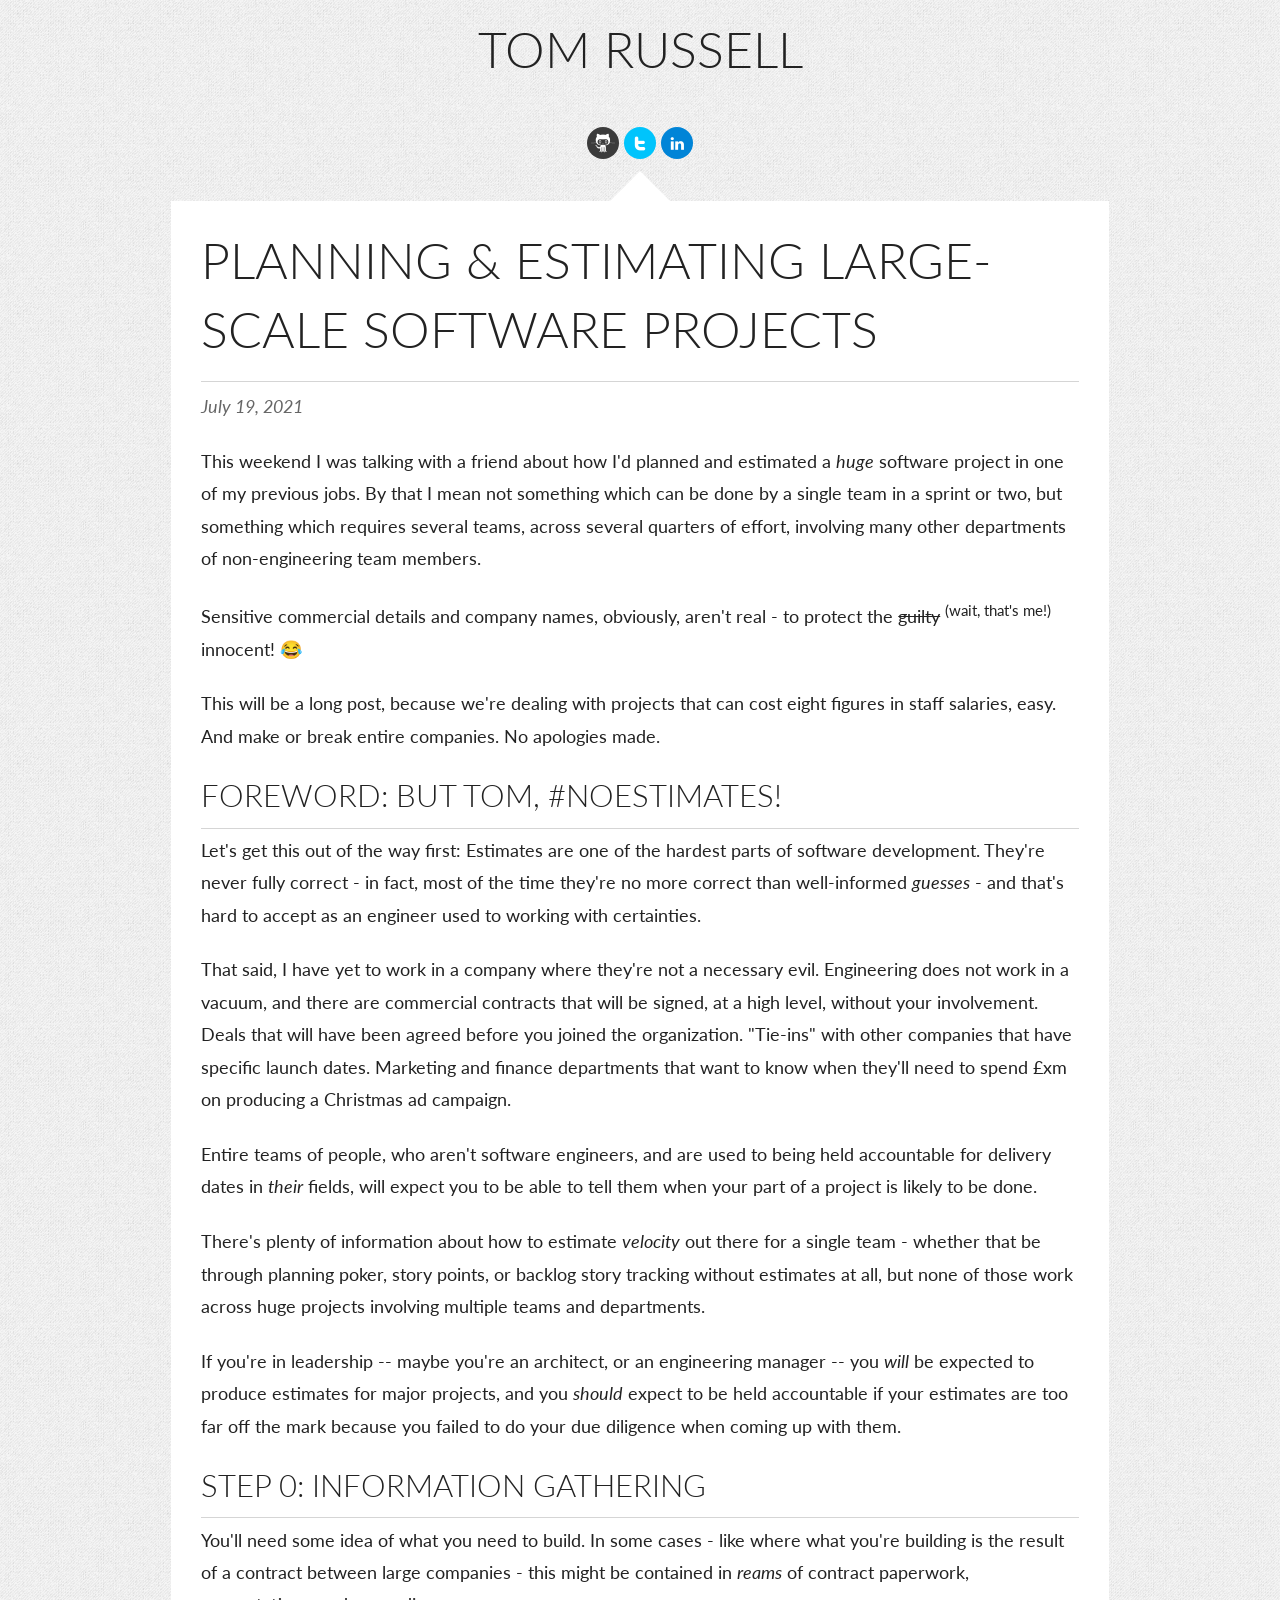
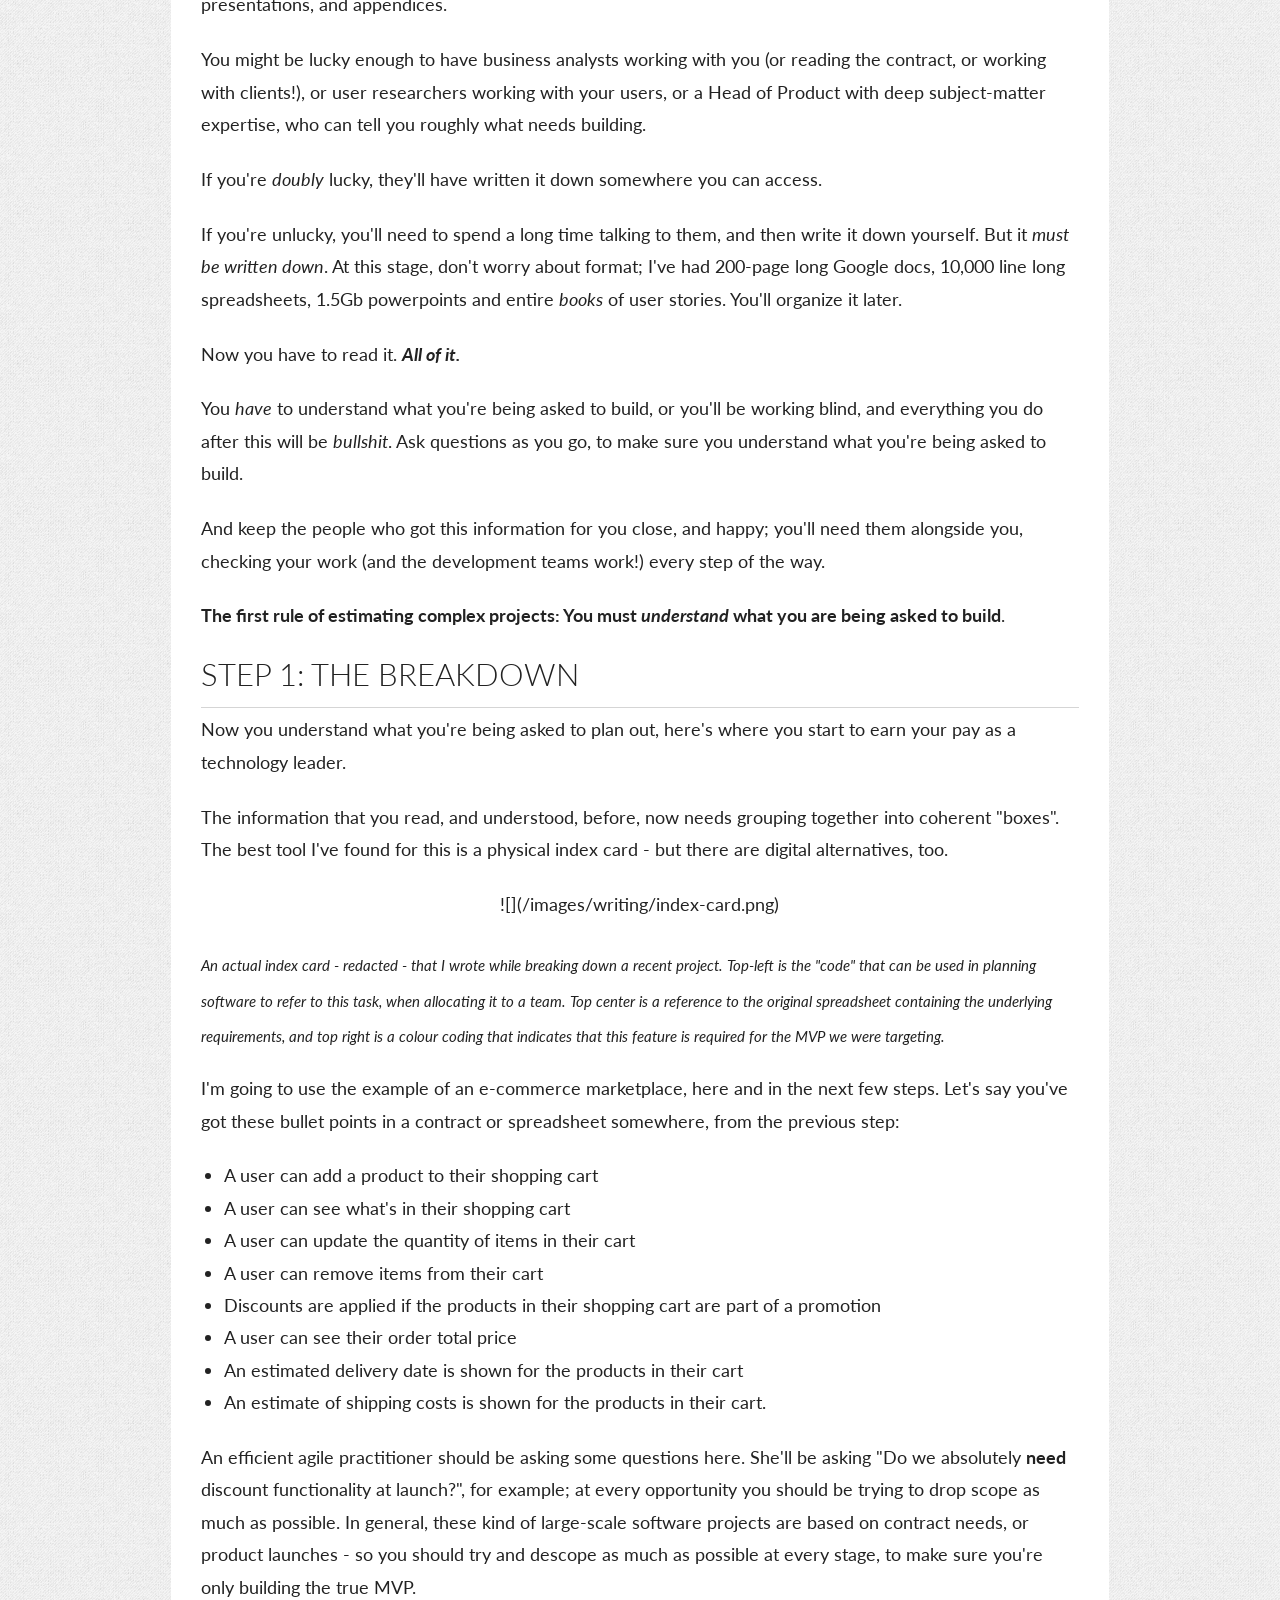
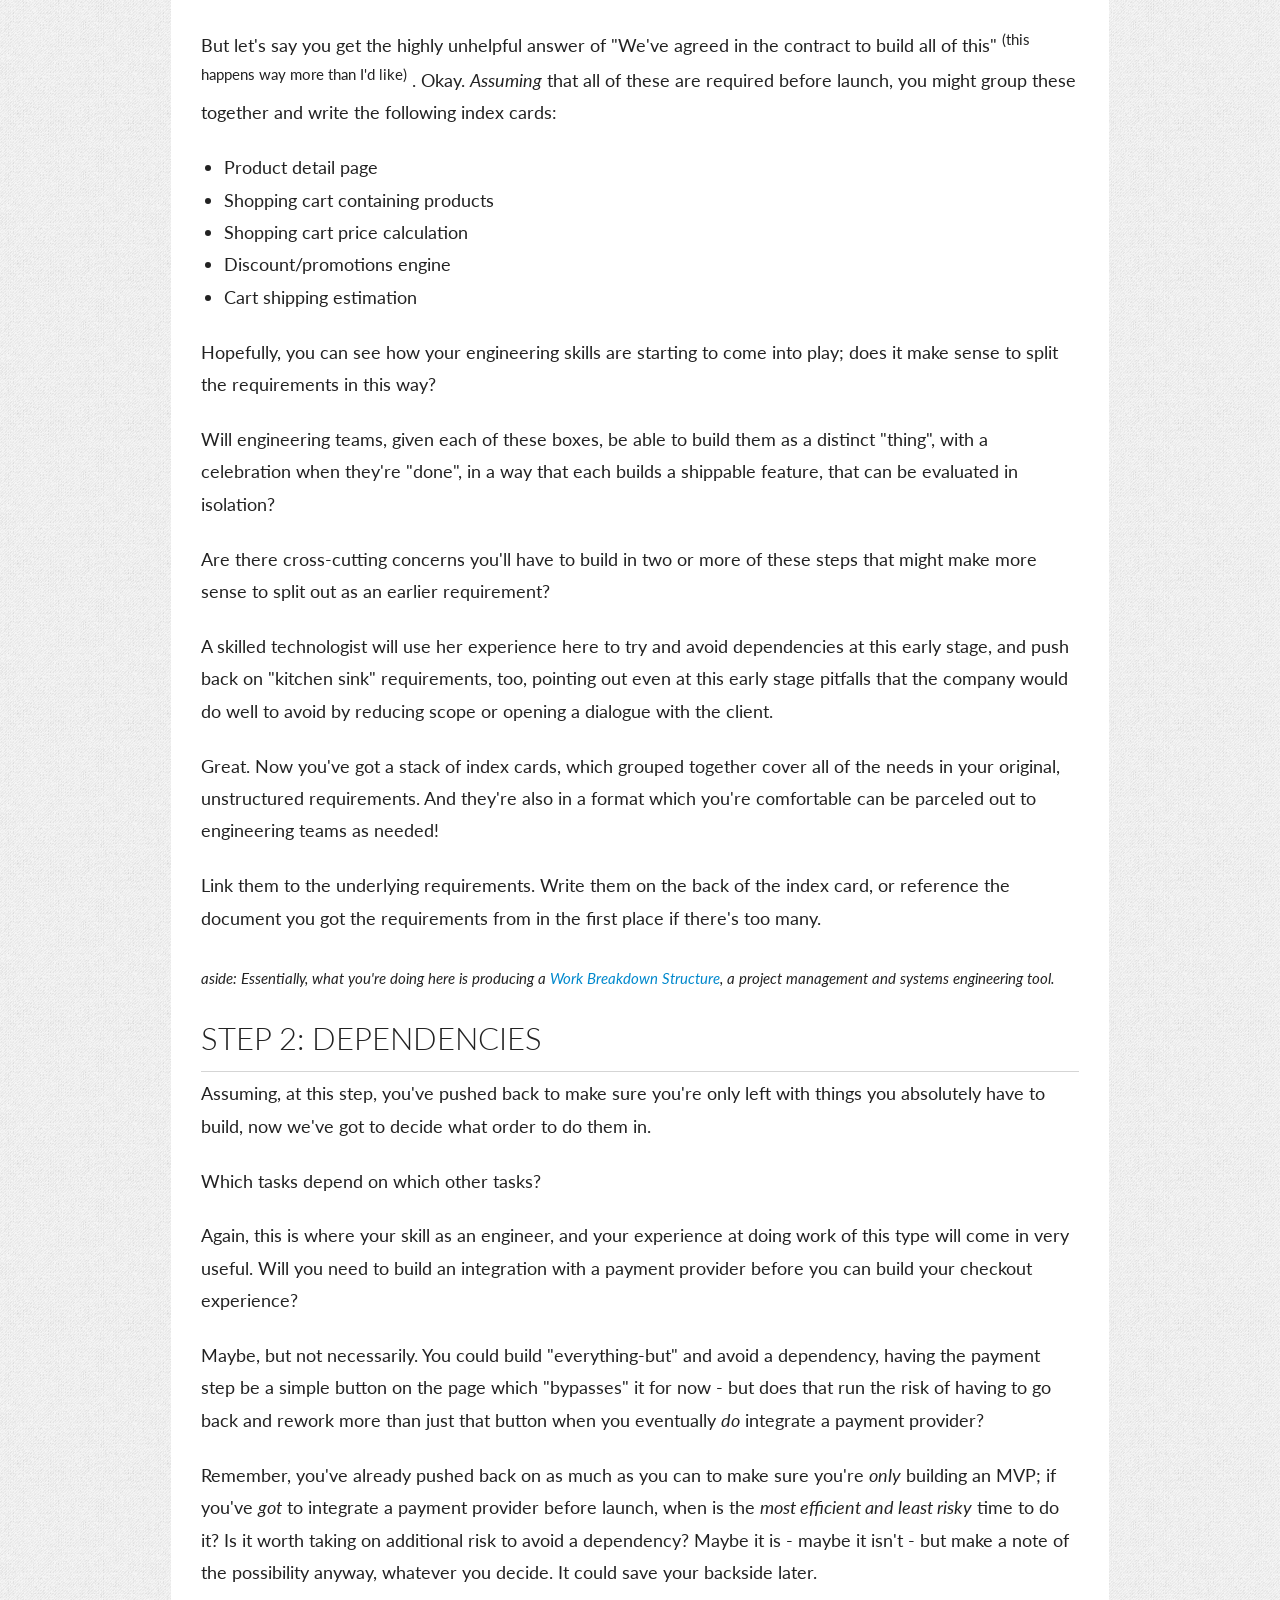
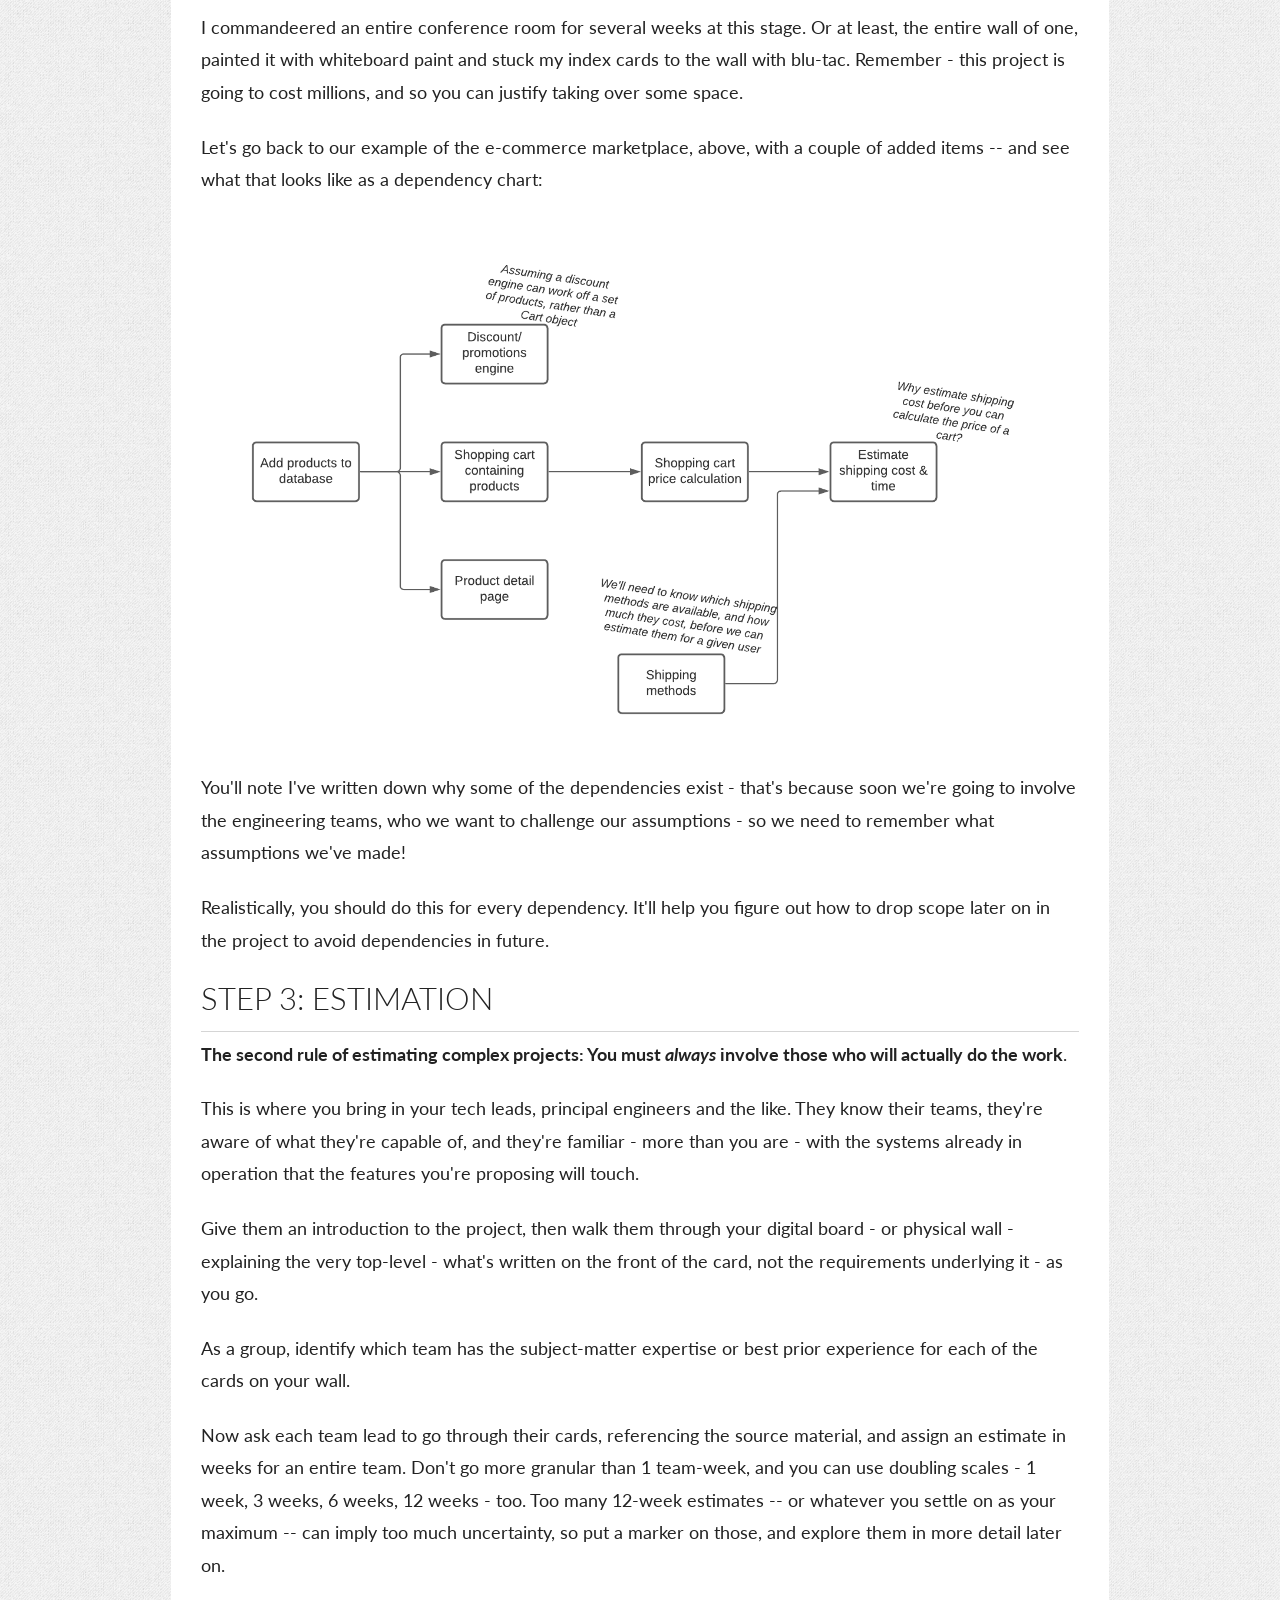
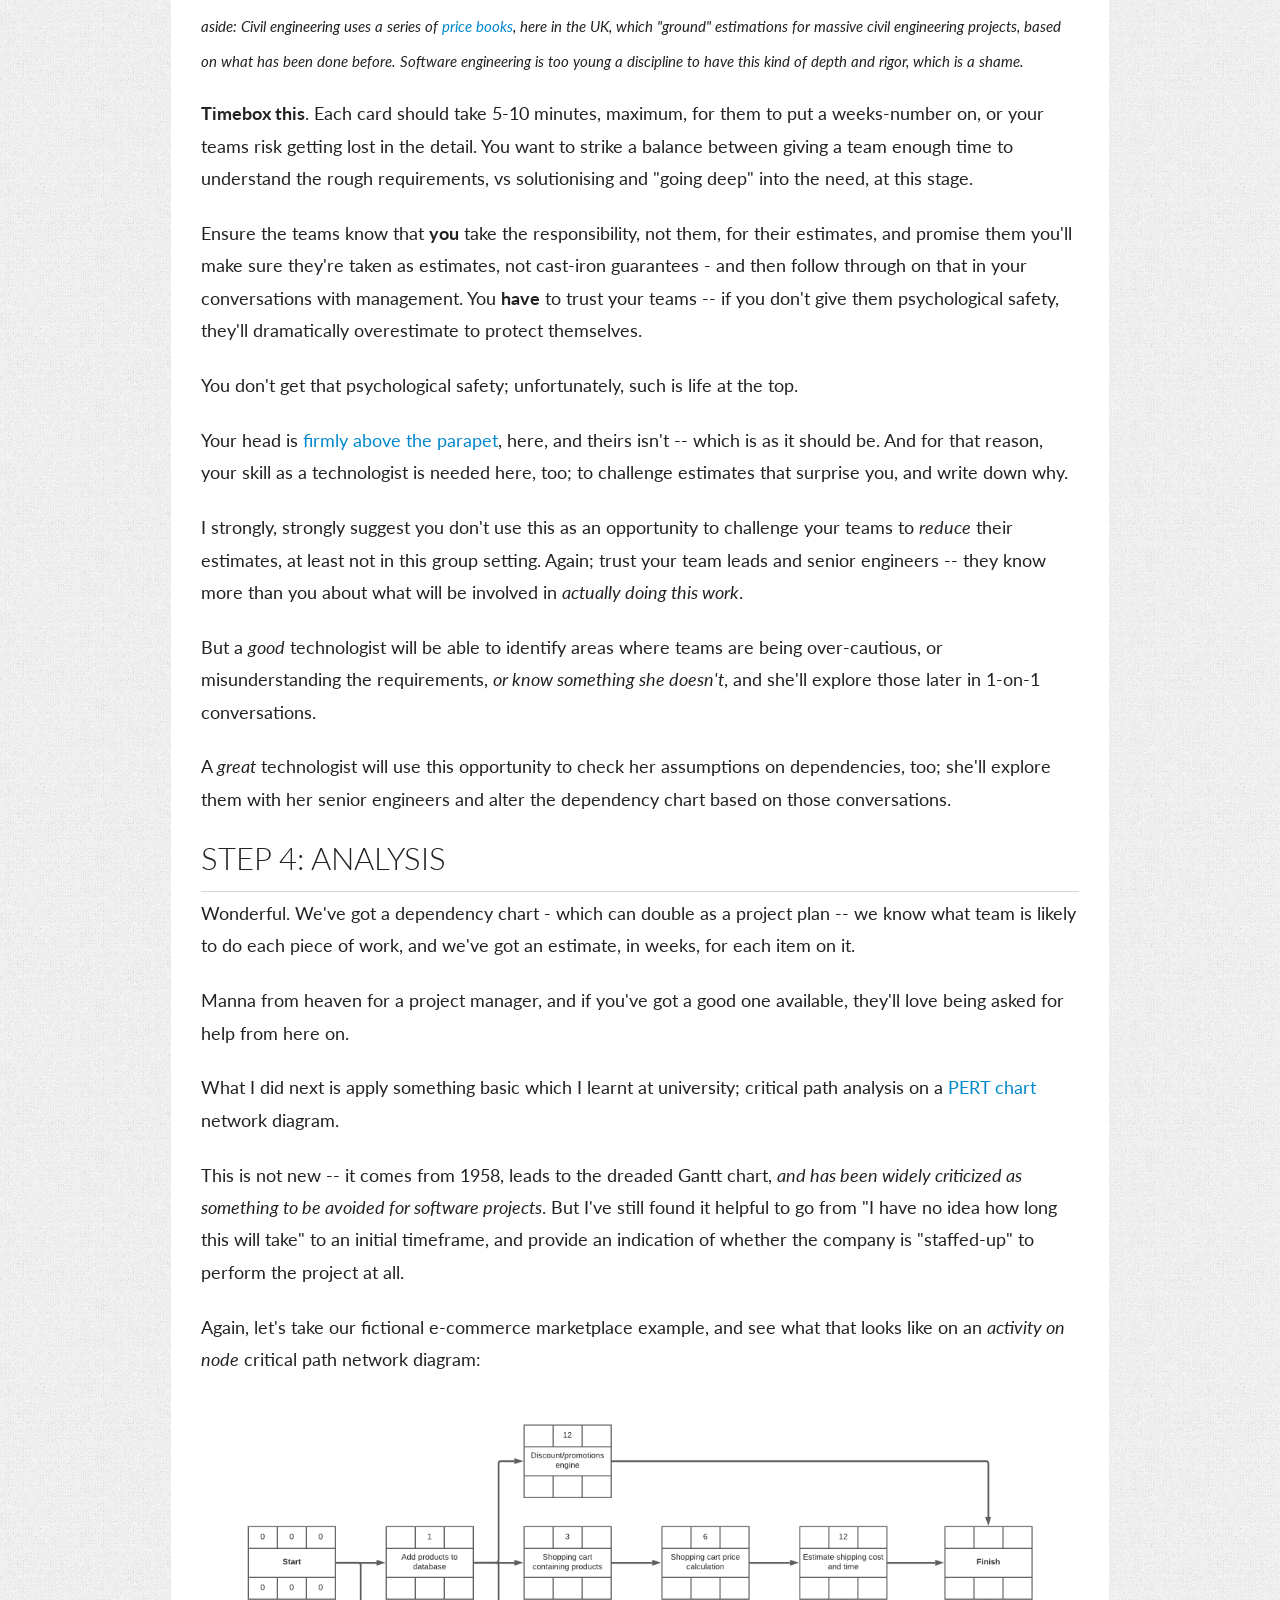
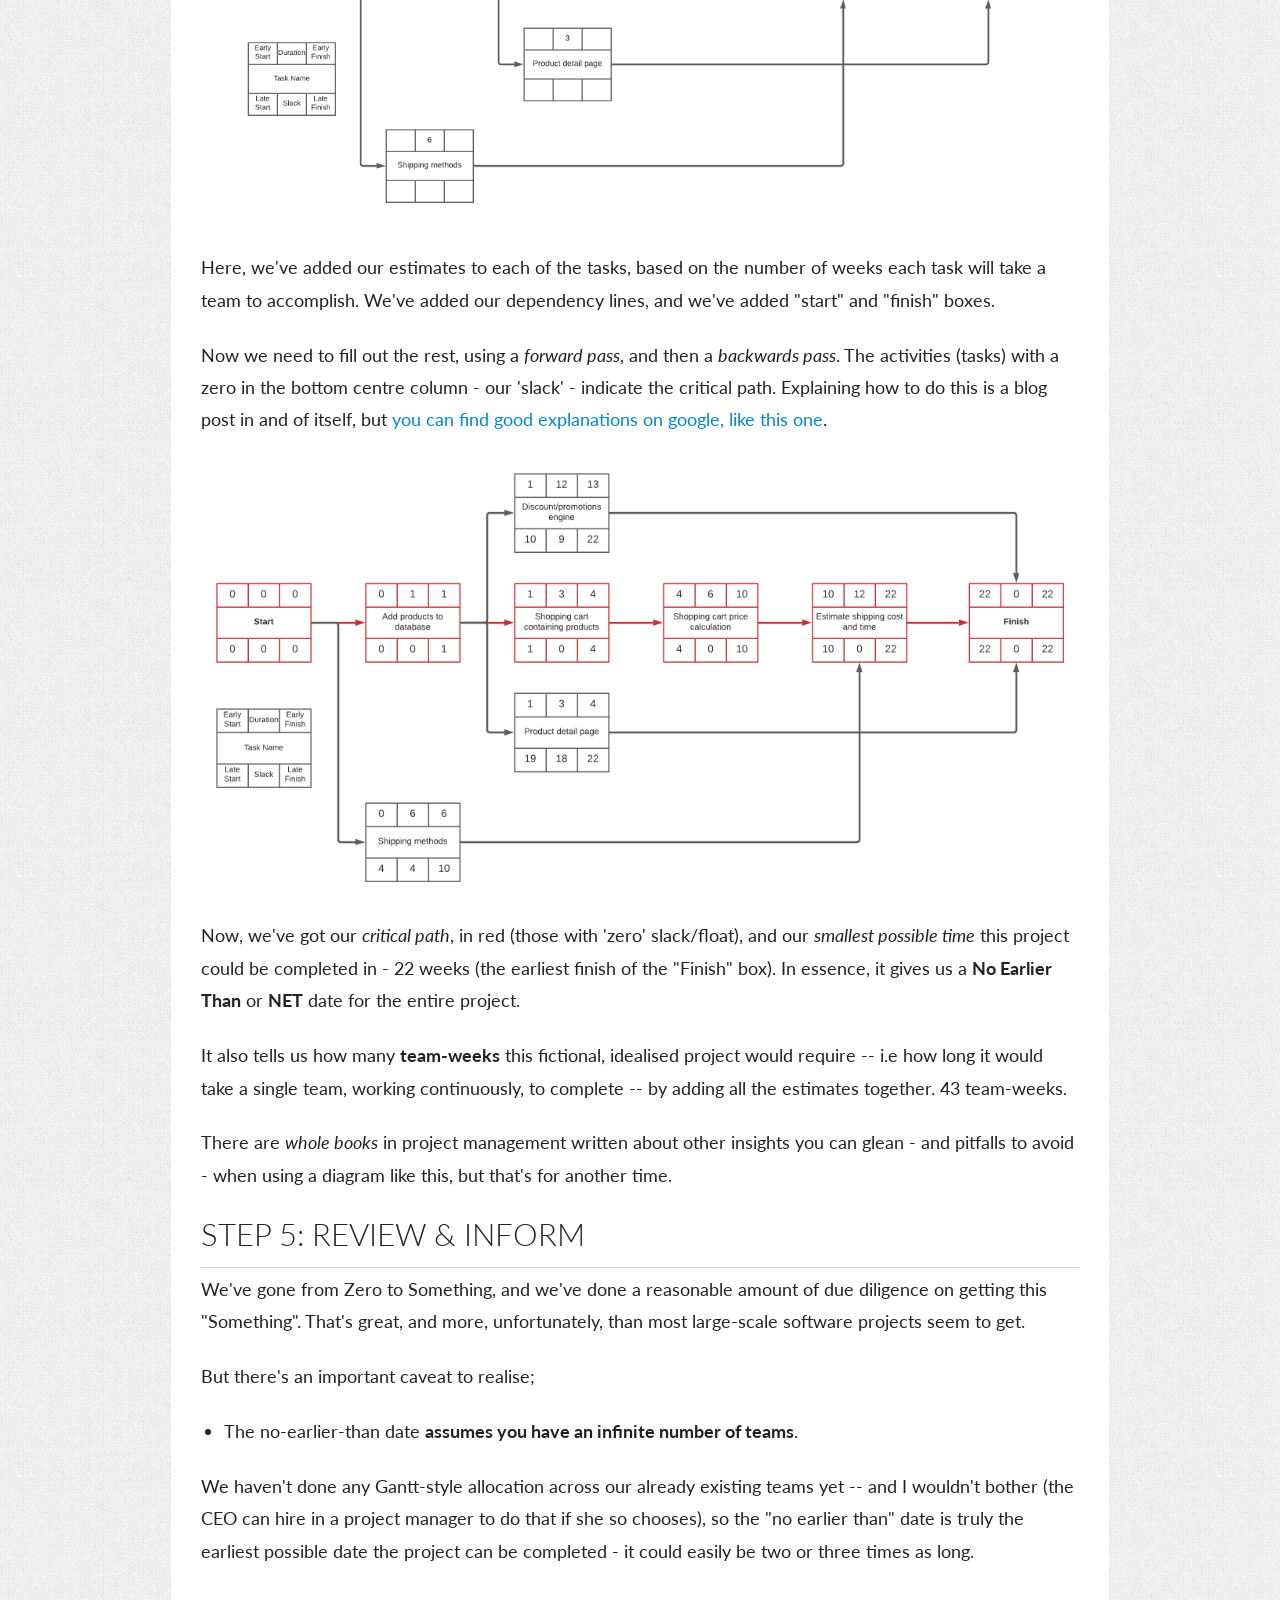
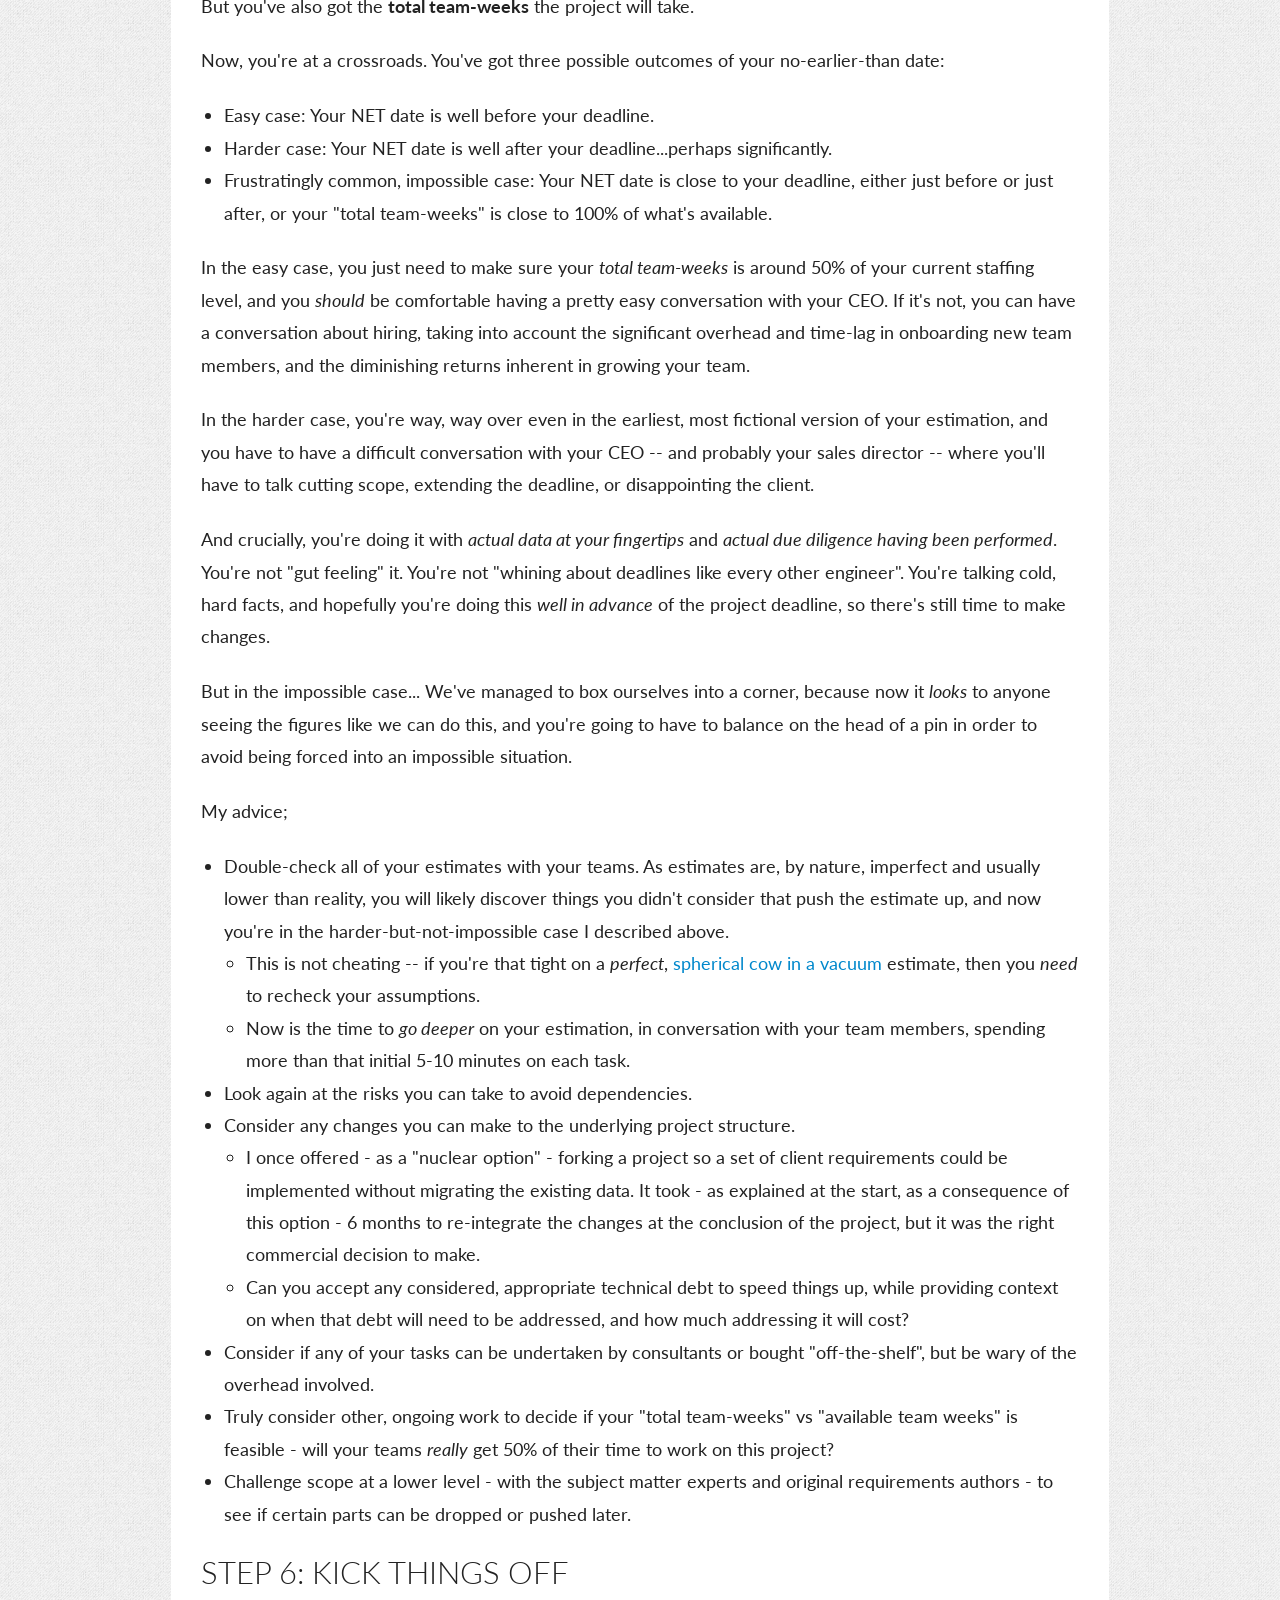
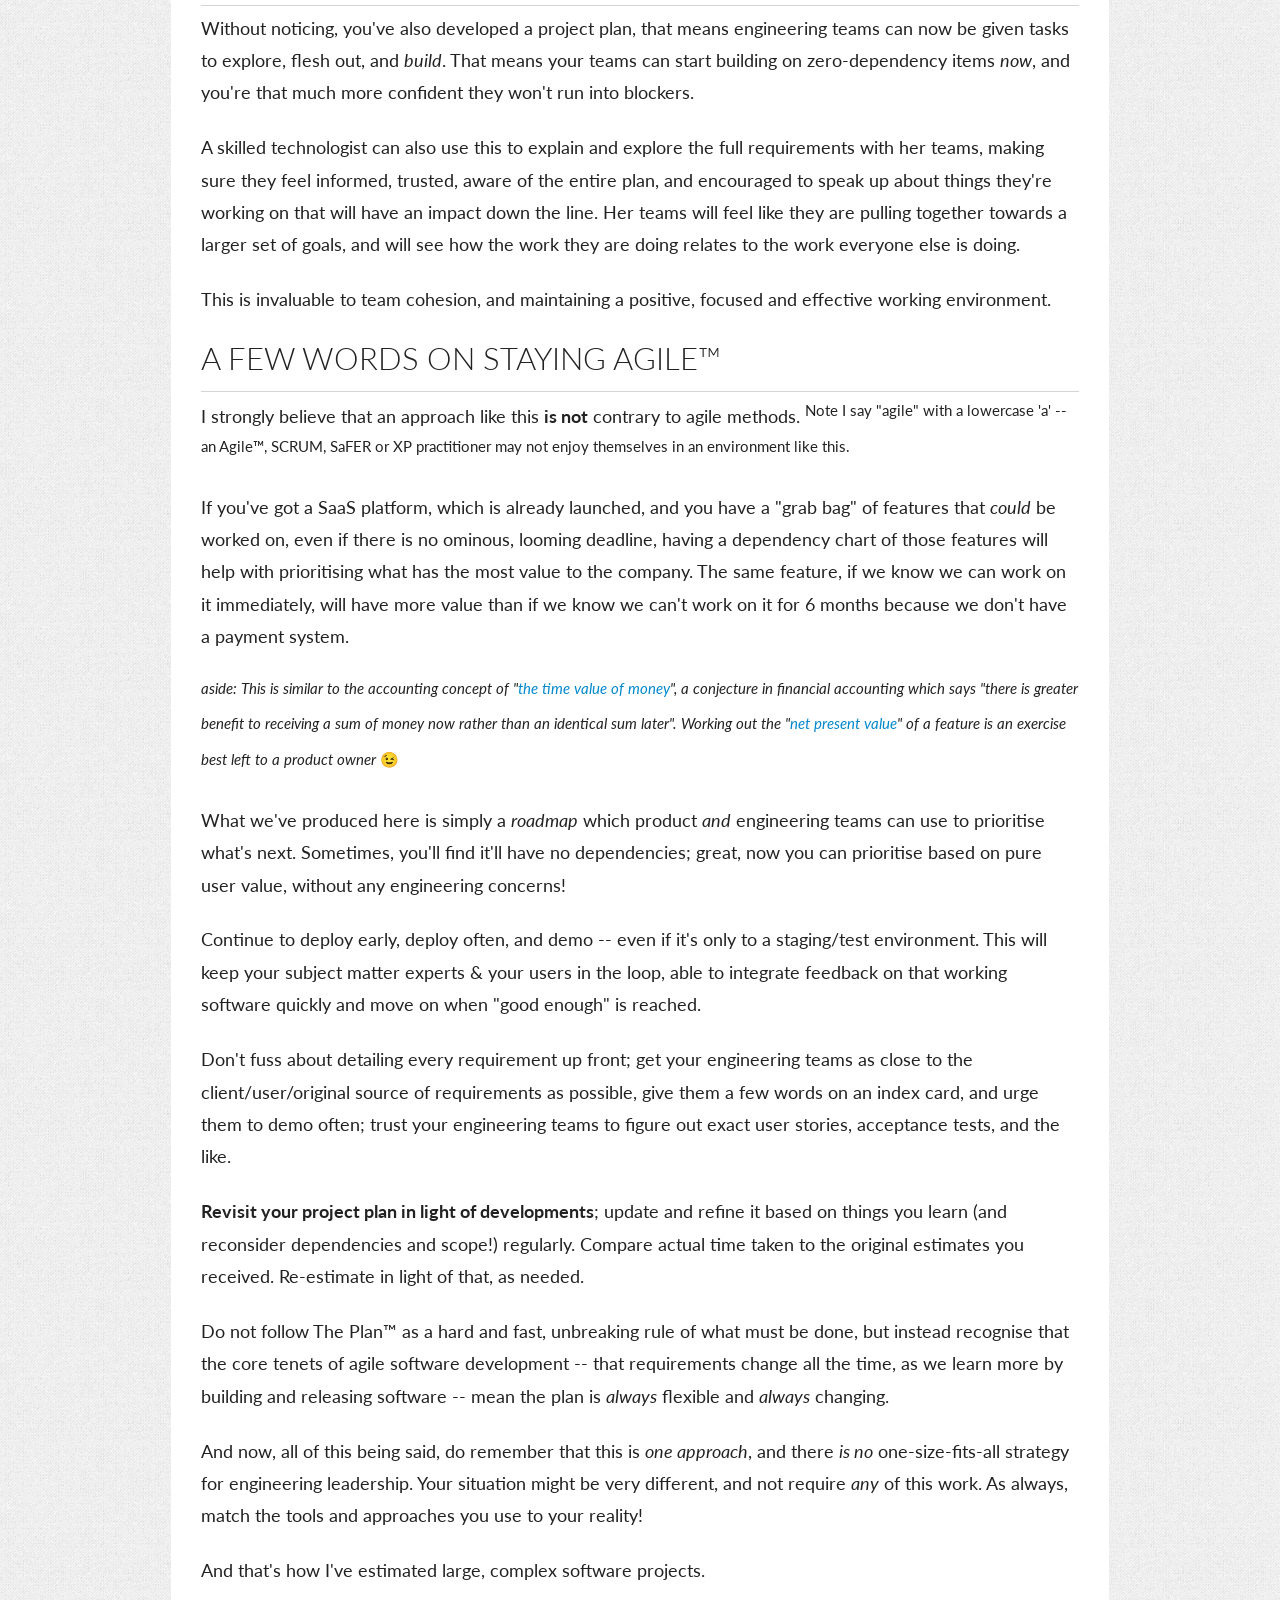
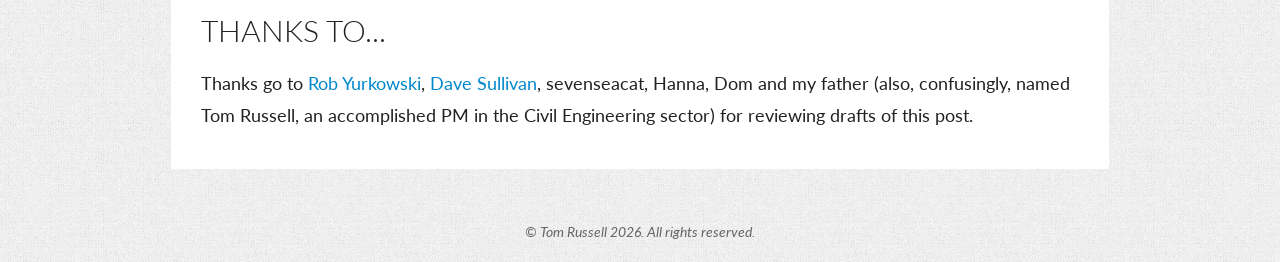
==== commit 561b25dc: "deploy: kalleth/tomrussell_co_uk@64a22988a0105c407da2d5dc4ac2e7359bd1d634" ====
--- a/writing/2021/07/19/estimating-large-scale-software-projects.html
+++ b/writing/2021/07/19/estimating-large-scale-software-projects.html
@@ -1,34 +1,32 @@
 <!DOCTYPE html>
 <html>
-<head>
-<title>Planning &amp; estimating large-scale software projects</title>
-<meta charset='UTF-8'>
-<meta content='width=device-width, initial-scale=1' name='viewport'>
-<link href="/stylesheets/normalize.css" rel="stylesheet" media="screen" /><link href="/stylesheets/foundation.css" rel="stylesheet" media="screen" /><link href="/stylesheets/all.css" rel="stylesheet" media="screen" /><link href="/stylesheets/btns.css" rel="stylesheet" media="screen" /><link href="/stylesheets/magnific.css" rel="stylesheet" media="screen" />
-<link href="//fonts.googleapis.com/css?family=Lato:300,400" rel="stylesheet" />
-<script src="//cdnjs.cloudflare.com/ajax/libs/zepto/1.1.4/zepto.min.js"></script>
-<script src="/javascripts/all.js"></script>
-</head>
-<body>
-<div class='row'>
-<div class='small-12 small-centered columns' id='me'>
-<a class='nodec' href='/'>
-<h1 class='title'>Tom Russell</h1>
-<img src="//www.gravatar.com/avatar/e51ec98444c17f2d38c534ca44075c79.jpg?s=256" alt="" />
-</a>
-<br>
-<a class='social github' href='https://github.com/kalleth' target='_blank'></a>
-<a class='social twitter' href='https://twitter.com/khalleth' target='_blank'></a>
-<a class='social linkedin' href='http://www.linkedin.com/in/tomrusselldev' target='_blank'></a>
-</div>
-</div>
-<div class='row'>
-<div class='small-12 small-centered large-10 columns' id='content'>
-<h1>Planning &amp; estimating large-scale software projects</h1>
-<p>
-<time>July 19, 2021</time>
-</p>
-<p>This weekend I was talking with a friend about how I&#39;d planned and estimated a
+  <head>
+    <title>Planning & estimating large-scale software projects</title>
+    <meta charset="UTF-8">
+    <meta name="viewport" content="width=device-width, initial-scale=1">
+    <link href="/stylesheets/normalize.css" rel="stylesheet" media="screen" /><link href="/stylesheets/foundation.css" rel="stylesheet" media="screen" /><link href="/stylesheets/all.css" rel="stylesheet" media="screen" /><link href="/stylesheets/btns.css" rel="stylesheet" media="screen" /><link href="/stylesheets/magnific.css" rel="stylesheet" media="screen" />
+    <link href="//fonts.googleapis.com/css?family=Lato:300,400" rel="stylesheet" />
+    <script src="//cdnjs.cloudflare.com/ajax/libs/zepto/1.1.4/zepto.min.js"></script>
+    <script src="/javascripts/all.js"></script>
+  </head>
+  <body>
+    <div class="row">
+      <div class="small-12 small-centered columns" id="me">
+        <a class="nodec" href="/">
+          <h1 class="title">Tom Russell</h1>
+          <img src="//www.gravatar.com/avatar/e51ec98444c17f2d38c534ca44075c79.jpg?s=256" alt="" />
+        </a>
+        <br>
+        <a class="social github" href="https://github.com/kalleth" target="_blank"></a>
+        <a class="social twitter" href="https://twitter.com/khalleth" target="_blank"></a>
+        <a class="social linkedin" href="http://www.linkedin.com/in/tomrusselldev" target="_blank"></a>
+      </div>
+    </div>
+    <div class="row">
+      <div class="small-12 small-centered large-10 columns" id="content">
+        <h1>Planning & estimating large-scale software projects</h1>
+        <p><time>July 19, 2021</time></p>
+        <p>This weekend I was talking with a friend about how I&#39;d planned and estimated a
 <em>huge</em> software project in one of my previous jobs. By that I mean not something
 which can be done by a single team in a sprint or two, but something which
 requires several teams, across several quarters of effort, involving many other
@@ -110,7 +108,9 @@
 together into coherent &quot;boxes&quot;. The best tool I&#39;ve found for this is a physical
 index card - but there are digital alternatives, too.</p>
 
-<center>![](/images/writing/index-card.png)</center>
+<p style="text-align:center;">
+  ![](/images/writing/index-card.png)
+</p>
 
 <p><sub><em>An actual index card - redacted - that I wrote while breaking down a
 recent project. Top-left is the &quot;code&quot; that can be used in planning software to
@@ -508,12 +508,12 @@
 father (also, confusingly, named Tom Russell, an accomplished PM in the
 Civil Engineering sector) for reviewing drafts of this post.</p>
 
-</div>
-</div>
-<div class='row'>
-<div class='small-12 small-centered'>
-<p class='copyright'>&copy; Tom Russell 2026. All rights reserved.</p>
-</div>
-</div>
-</body>
+      </div>
+    </div>
+    <div class="row">
+      <div class="small-12 small-centered">
+        <p class="copyright">&copy; Tom Russell 2026. All rights reserved.</p>
+      </div>
+    </div>
+  </body>
 </html>
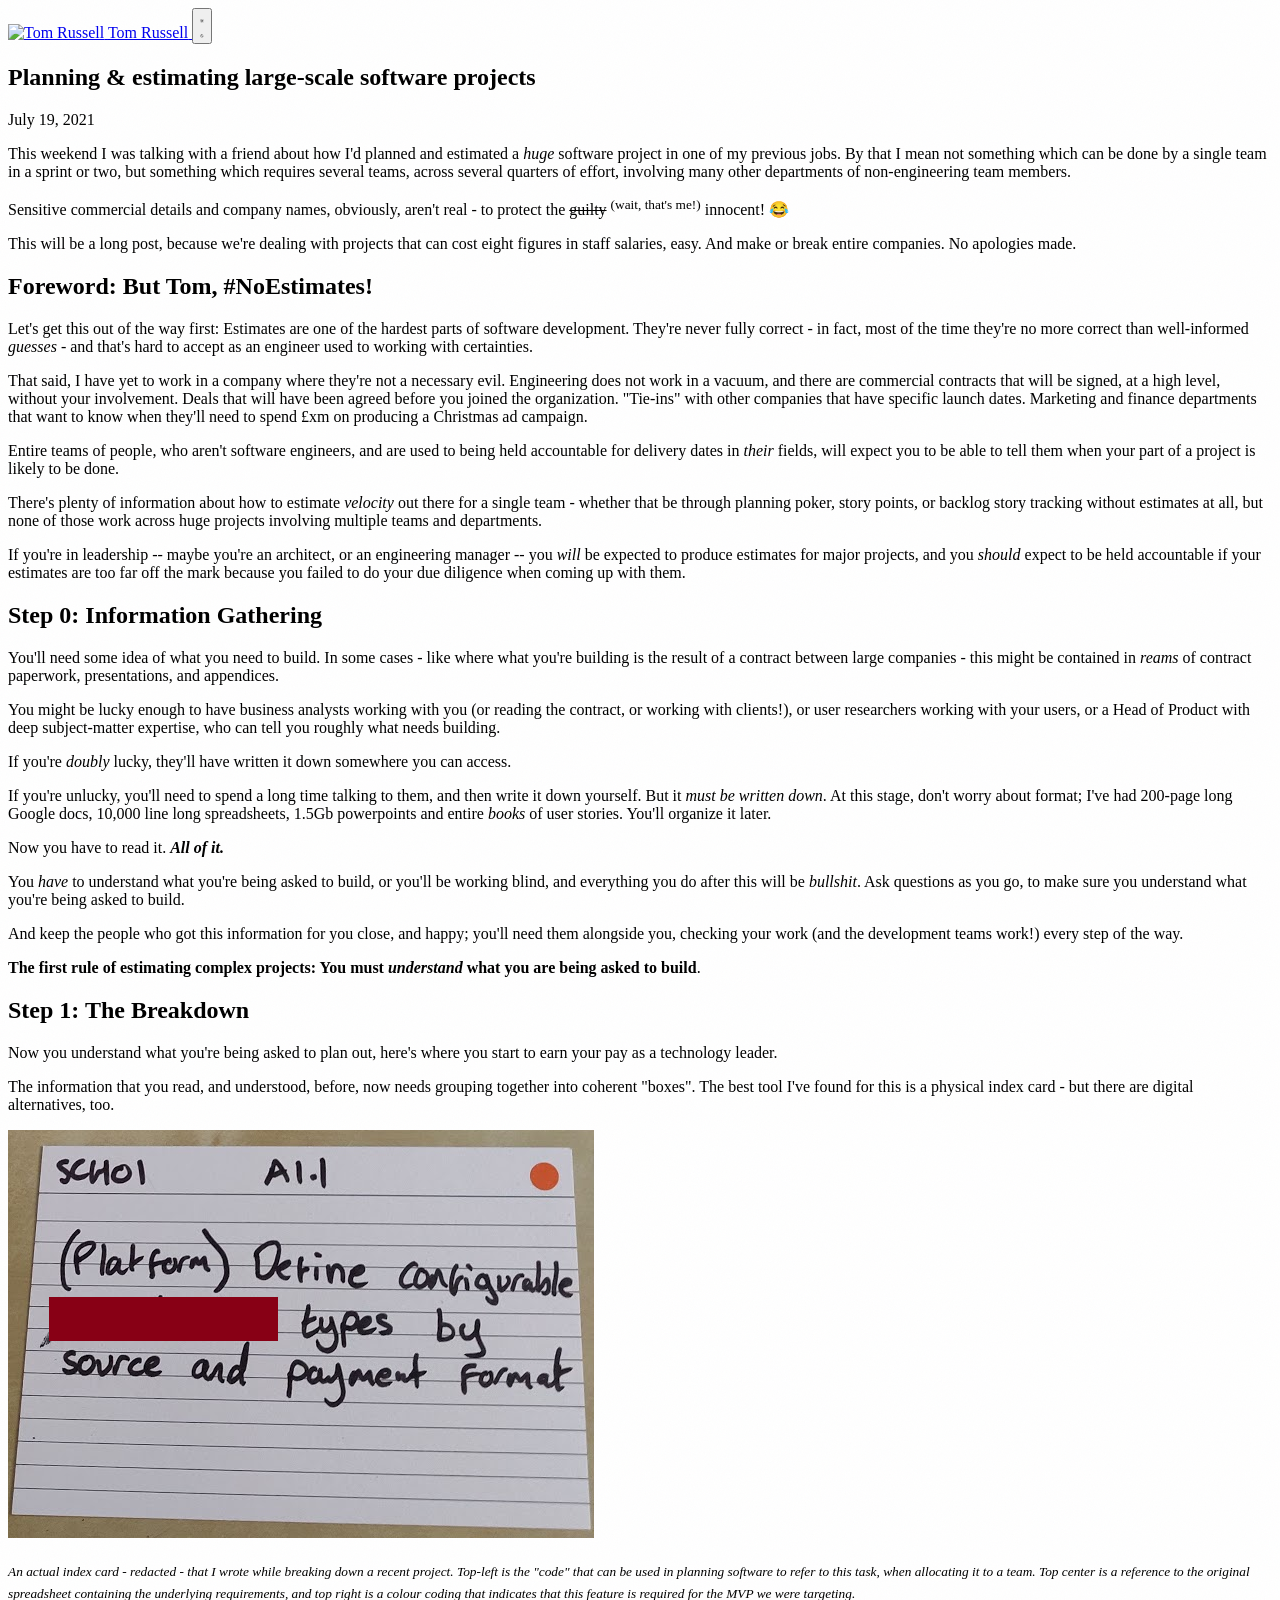
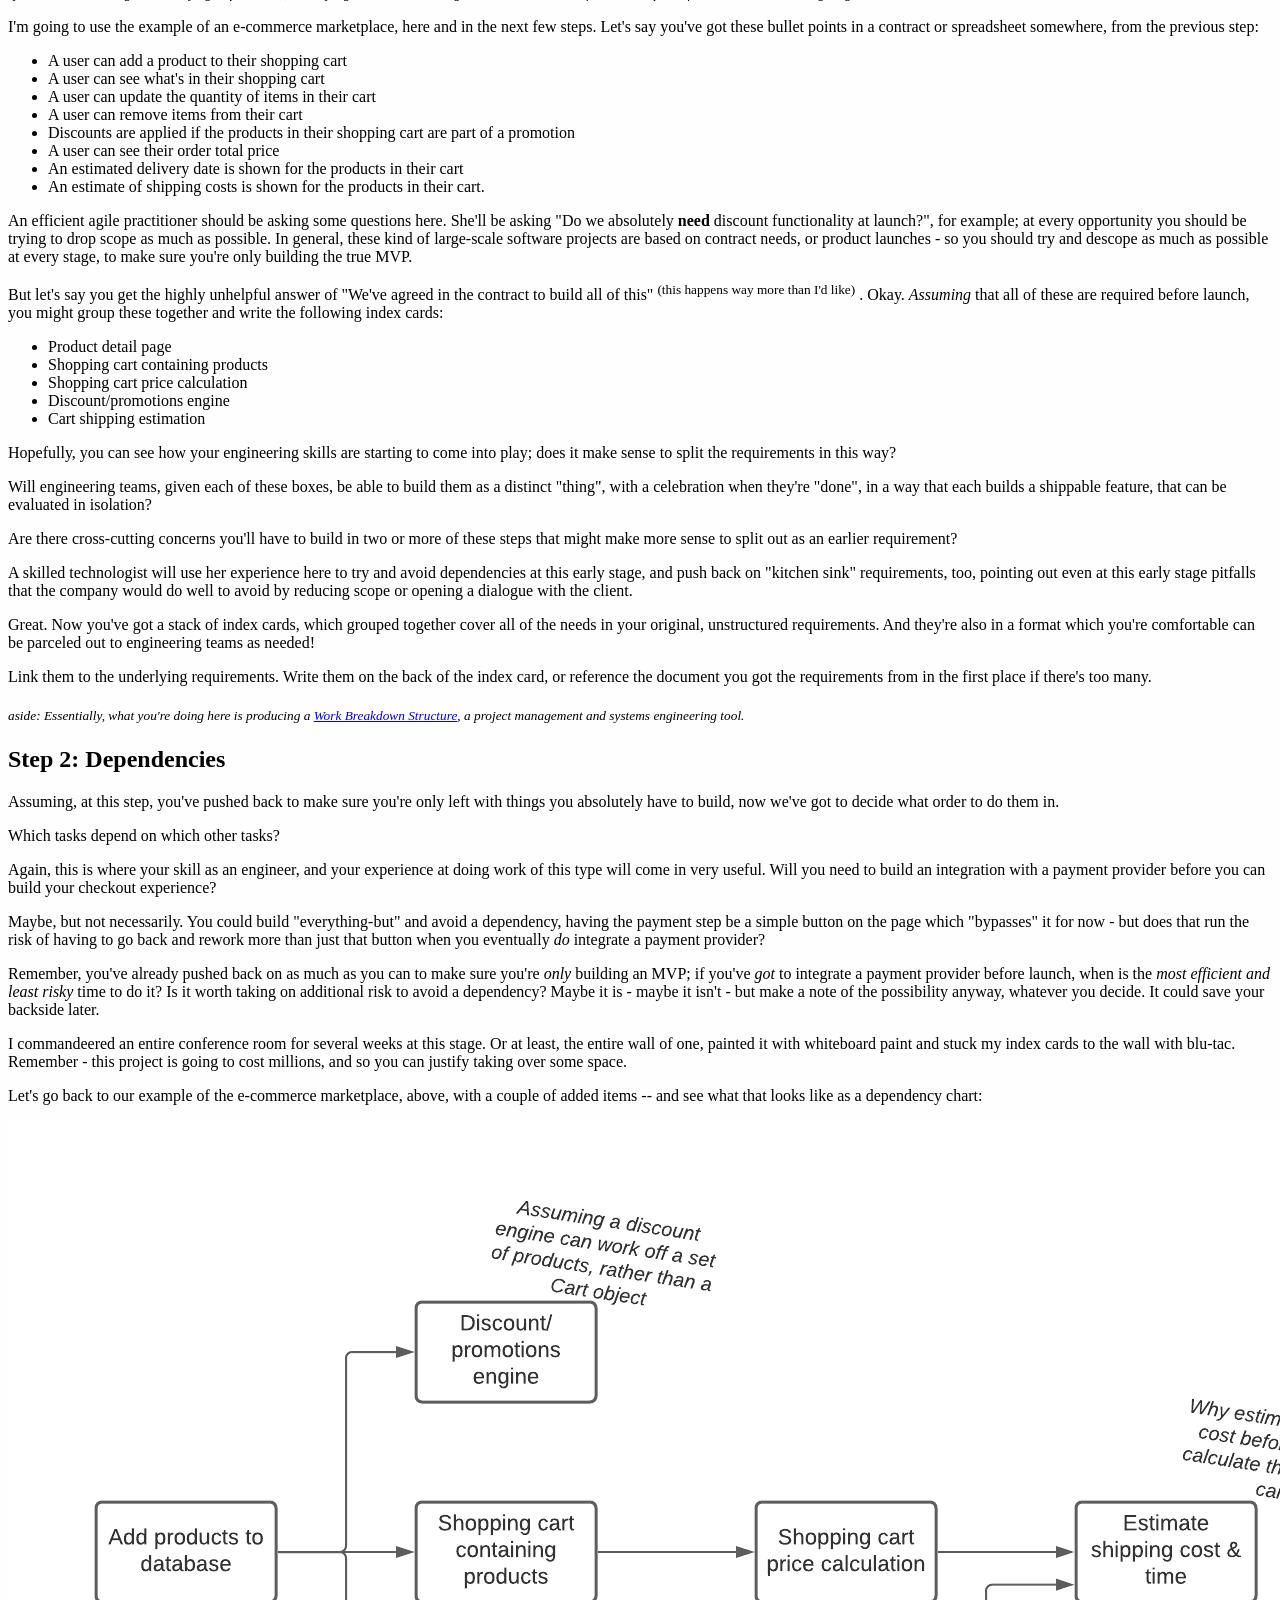
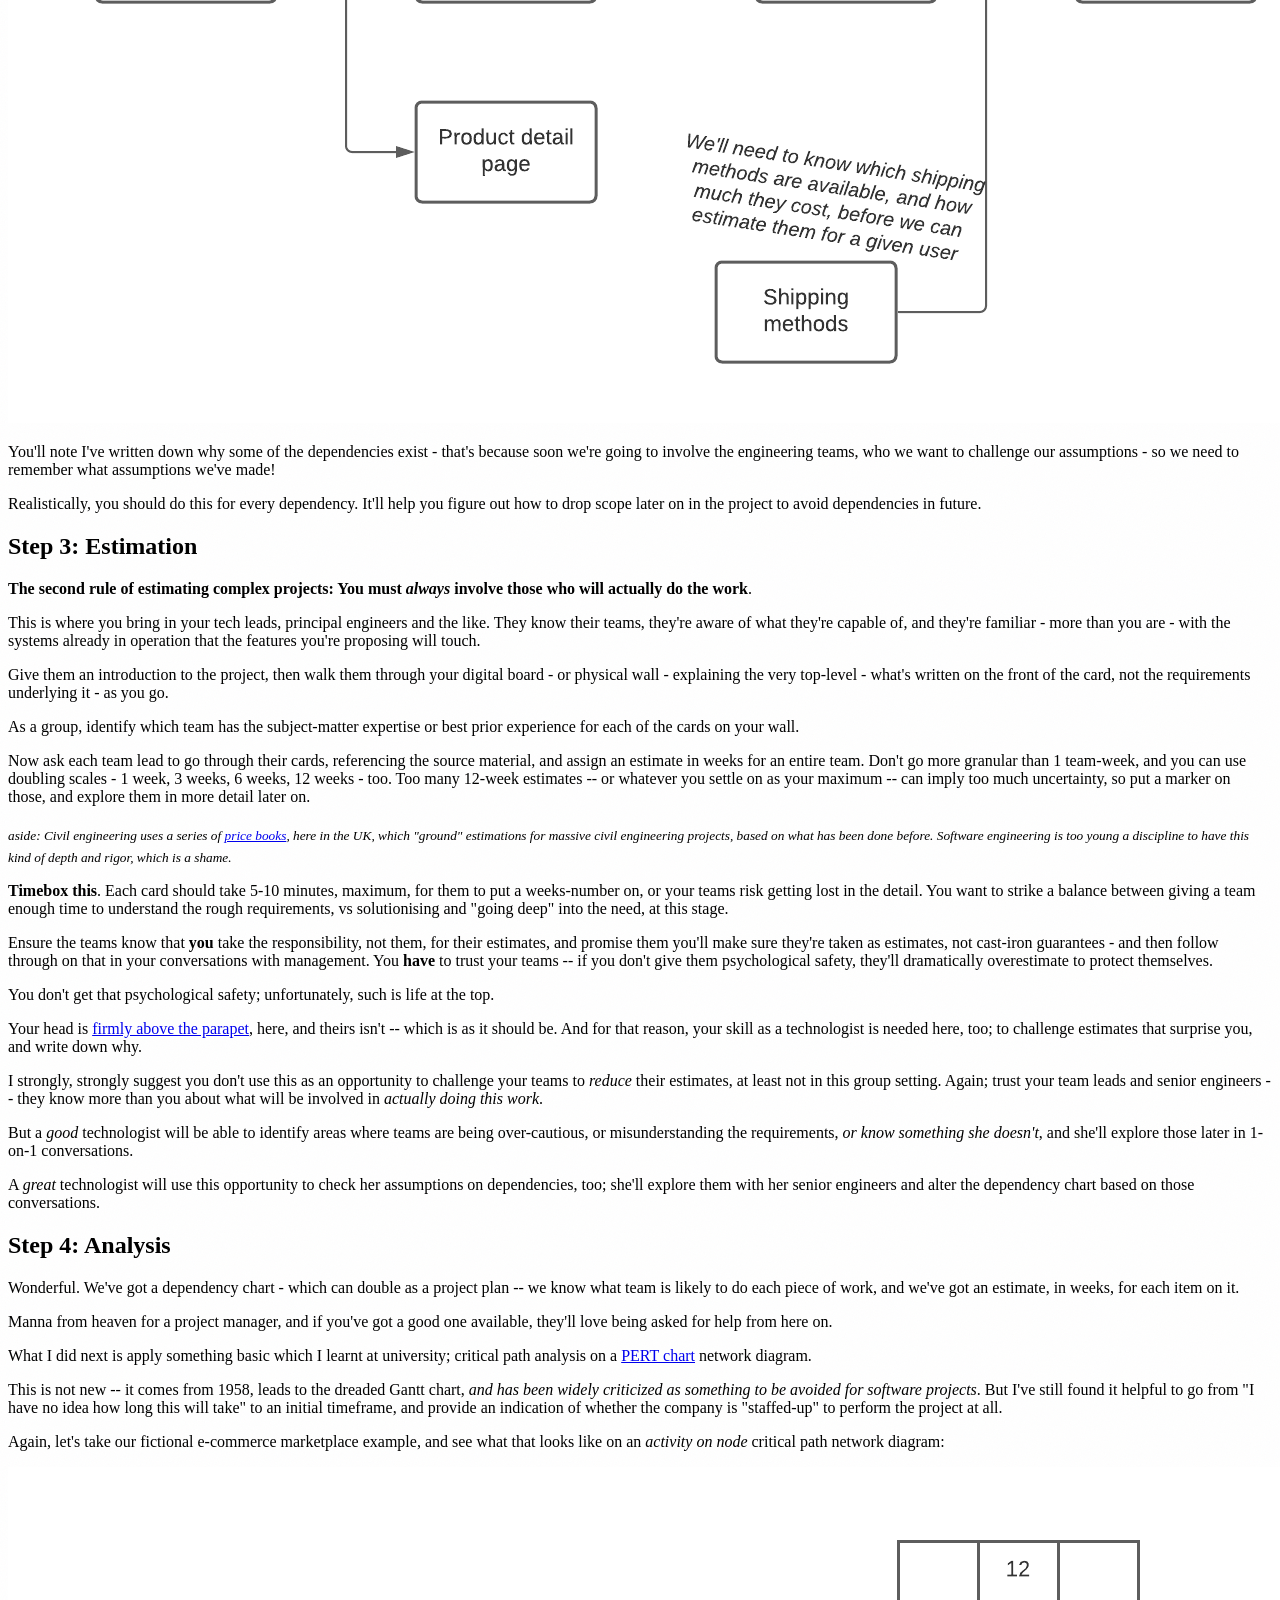
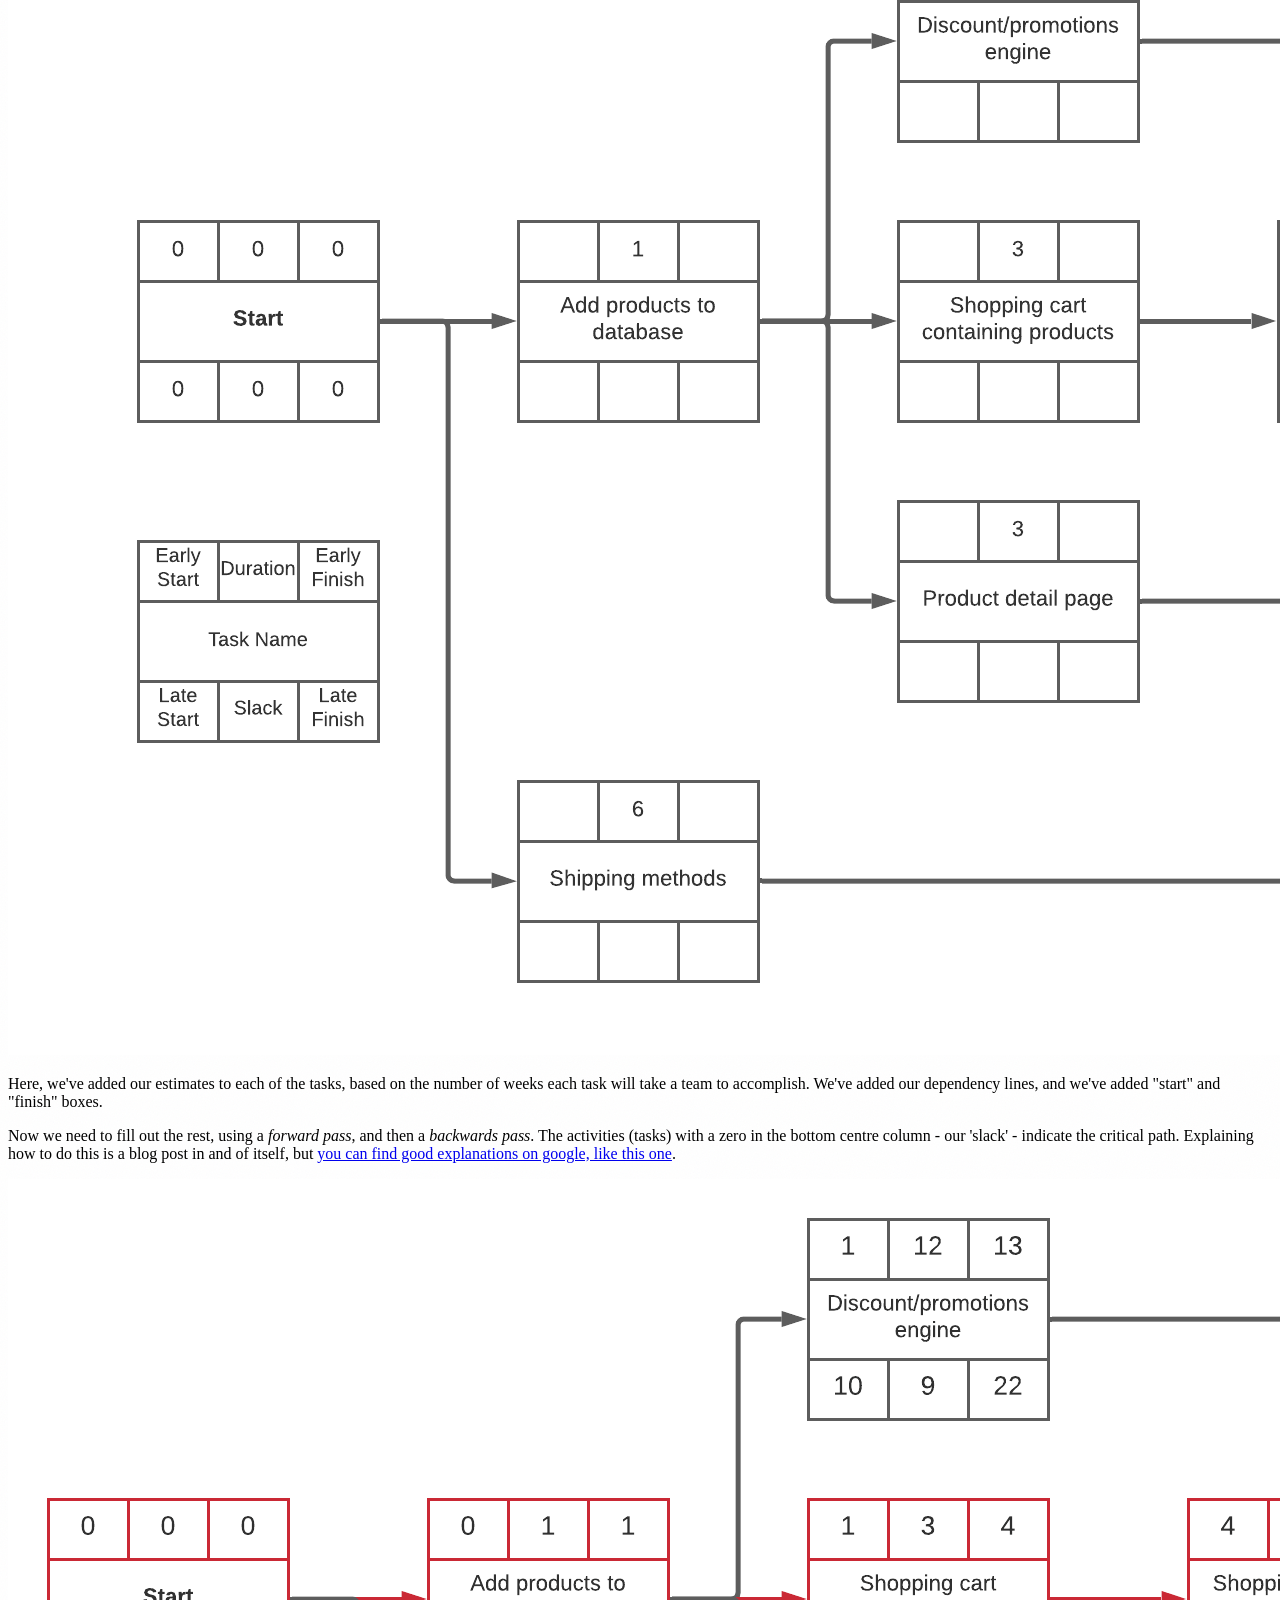
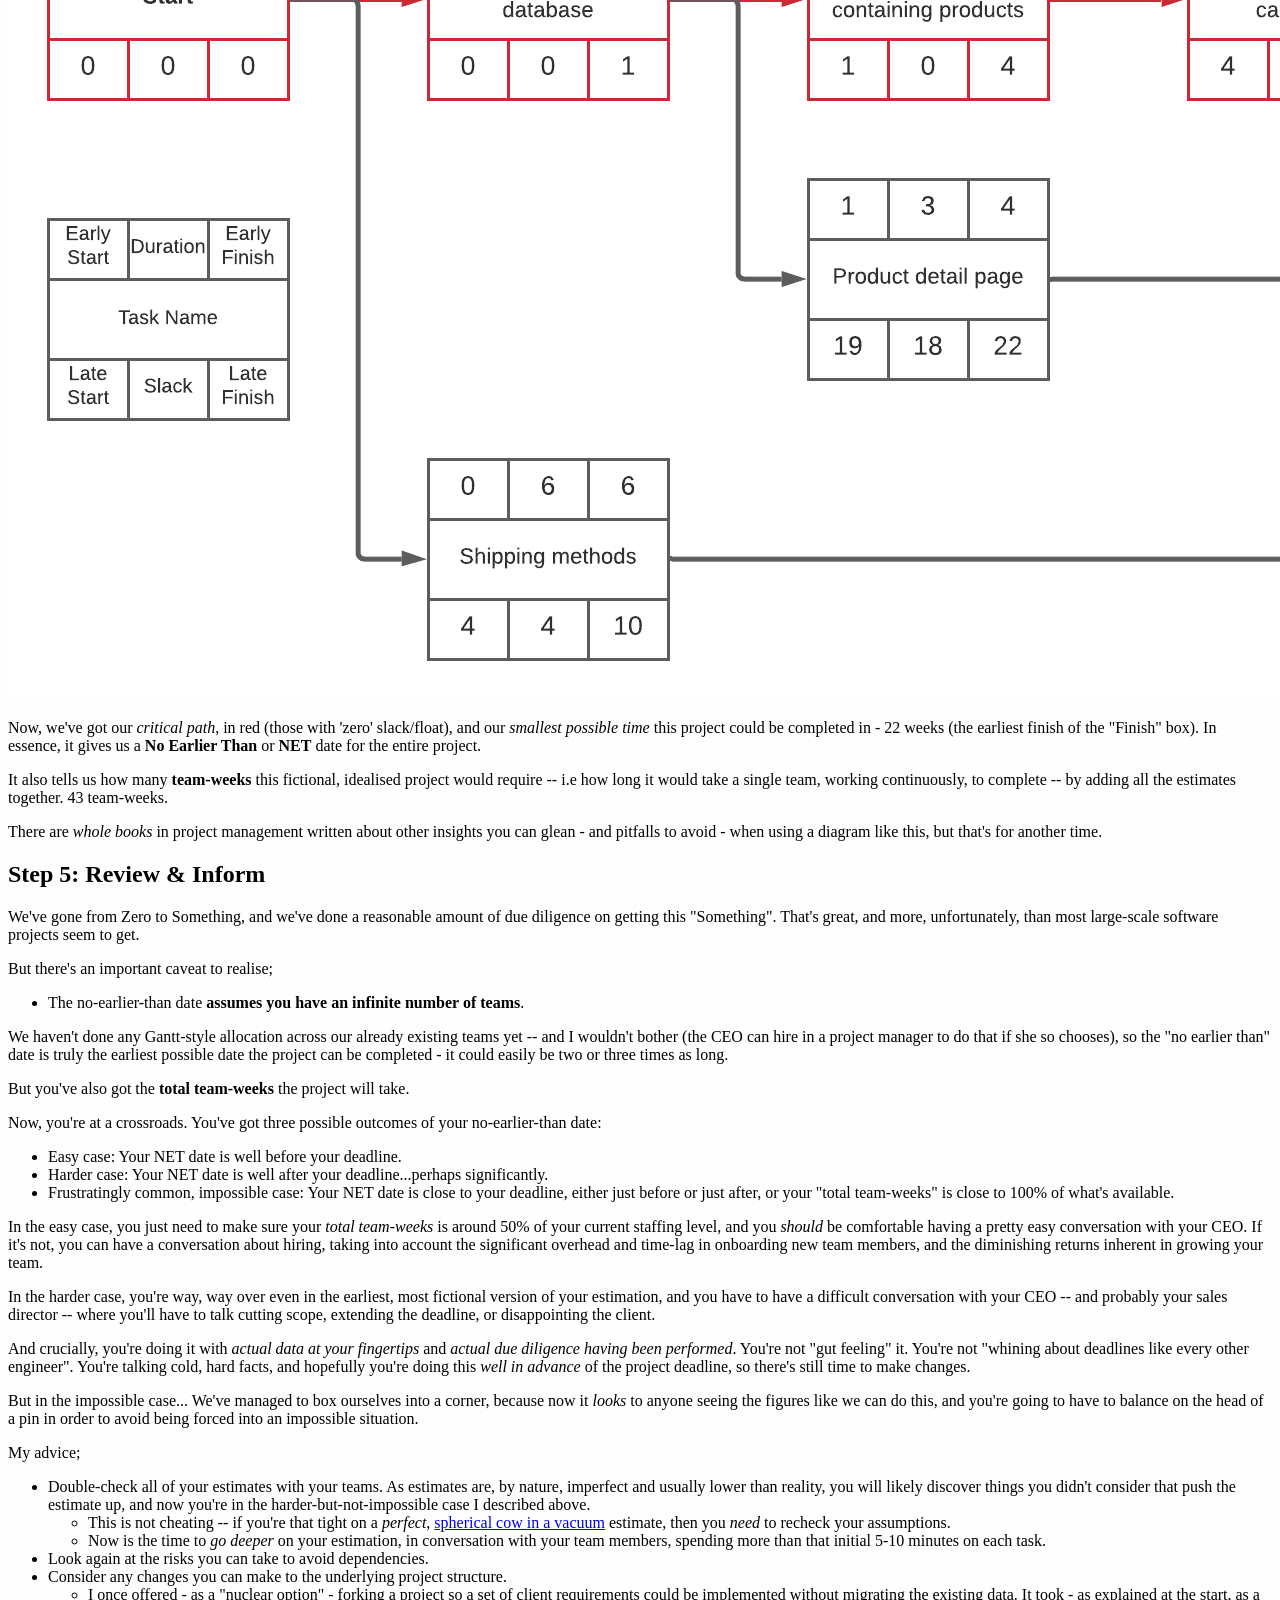
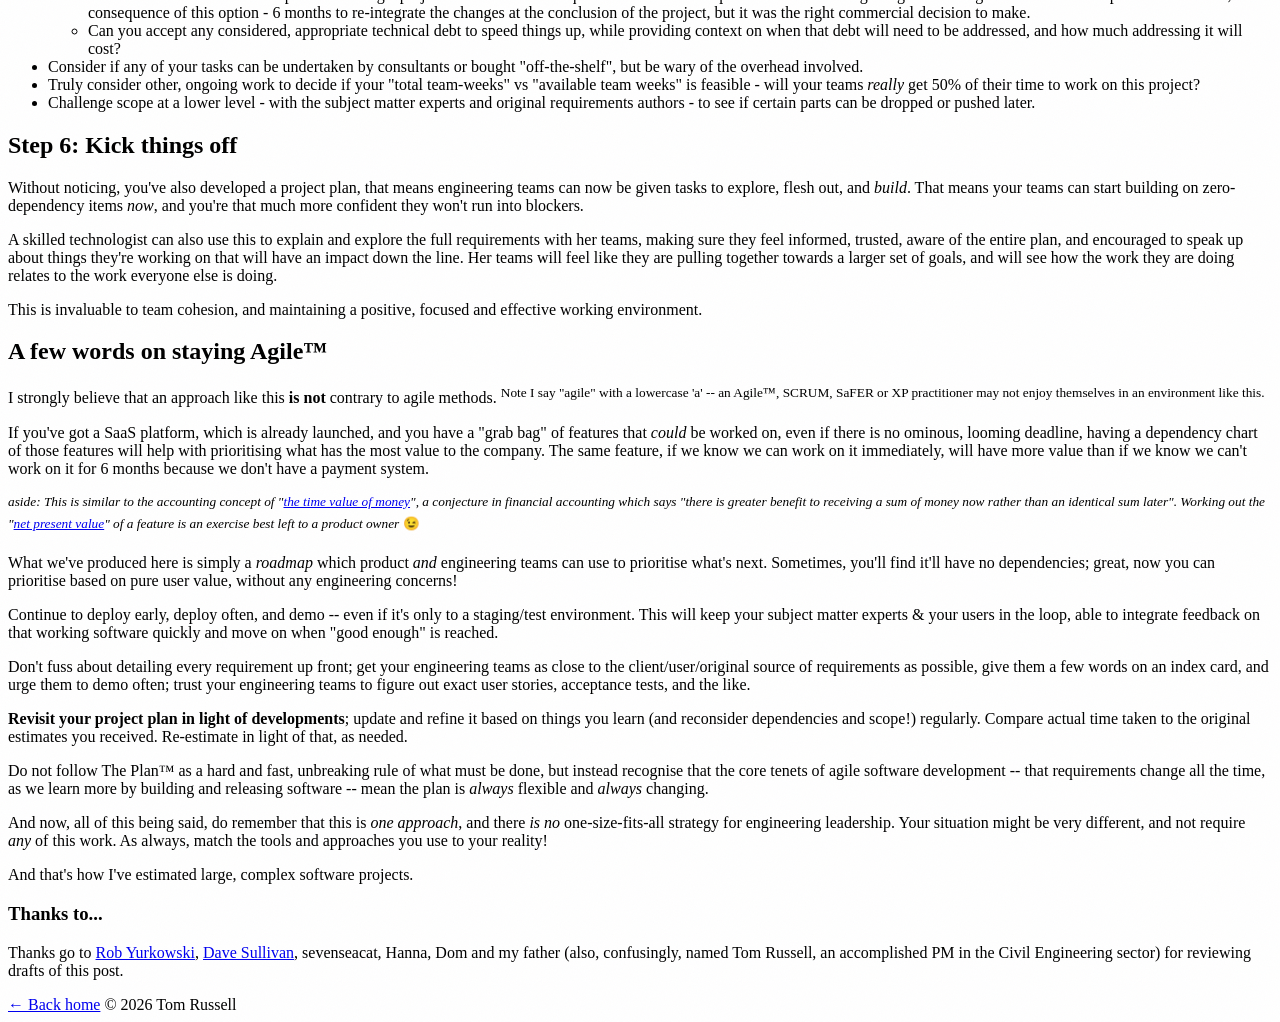
==== commit 4580865d: "deploy: kalleth/tomrussell_co_uk@bb23bfa9983ea4b7216e12bfd84b3690b5ab7619" ====
--- a/writing/2021/07/19/estimating-large-scale-software-projects.html
+++ b/writing/2021/07/19/estimating-large-scale-software-projects.html
@@ -1,32 +1,63 @@
 <!DOCTYPE html>
-<html>
+<html lang="en">
   <head>
     <title>Planning & estimating large-scale software projects</title>
     <meta charset="UTF-8">
     <meta name="viewport" content="width=device-width, initial-scale=1">
-    <link href="/stylesheets/normalize.css" rel="stylesheet" media="screen" /><link href="/stylesheets/foundation.css" rel="stylesheet" media="screen" /><link href="/stylesheets/all.css" rel="stylesheet" media="screen" /><link href="/stylesheets/btns.css" rel="stylesheet" media="screen" /><link href="/stylesheets/magnific.css" rel="stylesheet" media="screen" />
-    <link href="//fonts.googleapis.com/css?family=Lato:300,400" rel="stylesheet" />
-    <script src="//cdnjs.cloudflare.com/ajax/libs/zepto/1.1.4/zepto.min.js"></script>
-    <script src="/javascripts/all.js"></script>
+    <meta name="color-scheme" content="light dark">
+    <link rel="icon" type="image/png" href="/images/favicon.png">
+    <link rel="apple-touch-icon" href="/images/favicon.png">
+    <script>
+      (function(){var t=localStorage.getItem('theme');if(t==='dark'||(!t&&matchMedia('(prefers-color-scheme: dark)').matches))document.documentElement.classList.add('dark')})()
+    </script>
+    <script src="https://cdn.tailwindcss.com?plugins=typography"></script>
+    <script>
+      tailwind.config = {
+        darkMode: 'class',
+        theme: {
+          extend: {
+            typography: {
+              DEFAULT: { css: { a: { color: '#2563eb', textDecoration: 'none', fontWeight: 'inherit', '&:hover': { color: '#1d4ed8', textDecoration: 'underline' } } } },
+              invert:   { css: { a: { color: '#60a5fa',                                                '&:hover': { color: '#93c5fd' } } } }
+            }
+          }
+        }
+      }
+      function toggleTheme() {
+        var d = document.documentElement.classList.toggle('dark')
+        localStorage.setItem('theme', d ? 'dark' : 'light')
+      }
+    </script>
+    <style>
+      body { background-image: url("data:image/svg+xml,%3Csvg xmlns='http://www.w3.org/2000/svg' width='200' height='200'%3E%3Cfilter id='n'%3E%3CfeTurbulence type='fractalNoise' baseFrequency='0.75' numOctaves='4' stitchTiles='stitch'/%3E%3C/filter%3E%3Crect width='200' height='200' filter='url(%23n)' opacity='0.03'/%3E%3C/svg%3E") }
+    </style>
   </head>
-  <body>
-    <div class="row">
-      <div class="small-12 small-centered columns" id="me">
-        <a class="nodec" href="/">
-          <h1 class="title">Tom Russell</h1>
-          <img src="//www.gravatar.com/avatar/e51ec98444c17f2d38c534ca44075c79.jpg?s=256" alt="" />
-        </a>
-        <br>
-        <a class="social github" href="https://github.com/kalleth" target="_blank"></a>
-        <a class="social twitter" href="https://twitter.com/khalleth" target="_blank"></a>
-        <a class="social linkedin" href="http://www.linkedin.com/in/tomrusselldev" target="_blank"></a>
-      </div>
-    </div>
-    <div class="row">
-      <div class="small-12 small-centered large-10 columns" id="content">
-        <h1>Planning & estimating large-scale software projects</h1>
-        <p><time>July 19, 2021</time></p>
-        <p>This weekend I was talking with a friend about how I&#39;d planned and estimated a
+  <body class="bg-white dark:bg-zinc-950 text-zinc-900 dark:text-zinc-100 min-h-screen">
+    <div class="max-w-2xl mx-auto px-6 py-16">
+        <div class="flex items-center justify-between mb-10">
+    <a href="/" class="inline-flex items-center gap-3 text-sm text-zinc-500 dark:text-zinc-400 hover:text-zinc-900 dark:hover:text-white transition-colors">
+      <img src="//www.gravatar.com/avatar/e51ec98444c17f2d38c534ca44075c79.jpg?s=256" alt="Tom Russell" class="w-8 h-8 rounded-full" />
+      <span>Tom Russell</span>
+    </a>
+    <button onclick="toggleTheme()" aria-label="Toggle colour scheme"
+            class="p-1.5 text-zinc-400 hover:text-zinc-900 dark:hover:text-white transition-colors rounded-md">
+      <svg class="w-[18px] h-[18px] hidden dark:block" viewBox="0 0 24 24" fill="none" stroke="currentColor" stroke-width="2" stroke-linecap="round" stroke-linejoin="round" aria-hidden="true">
+        <circle cx="12" cy="12" r="4"/>
+        <path d="M12 2v2m0 16v2M4.93 4.93l1.41 1.41m11.32 11.32 1.41 1.41M2 12h2m16 0h2M6.34 17.66l-1.41 1.41M19.07 4.93l-1.41 1.41"/>
+      </svg>
+      <svg class="w-[18px] h-[18px] block dark:hidden" viewBox="0 0 24 24" fill="none" stroke="currentColor" stroke-width="2" stroke-linecap="round" stroke-linejoin="round" aria-hidden="true">
+        <path d="M12 3a6 6 0 0 0 9 9 9 9 0 1 1-9-9Z"/>
+      </svg>
+    </button>
+  </div>
+
+      <article>
+        <header class="mb-8">
+          <h1 class="text-2xl font-semibold tracking-tight mb-2">Planning & estimating large-scale software projects</h1>
+          <time class="text-sm text-zinc-500 dark:text-zinc-400">July 19, 2021</time>
+        </header>
+        <div class="prose prose-zinc dark:prose-invert max-w-none">
+          <p>This weekend I was talking with a friend about how I&#39;d planned and estimated a
 <em>huge</em> software project in one of my previous jobs. By that I mean not something
 which can be done by a single team in a sprint or two, but something which
 requires several teams, across several quarters of effort, involving many other
@@ -108,9 +139,7 @@
 together into coherent &quot;boxes&quot;. The best tool I&#39;ve found for this is a physical
 index card - but there are digital alternatives, too.</p>
 
-<p style="text-align:center;">
-  ![](/images/writing/index-card.png)
-</p>
+<p><img src="/images/writing/index-card.png" alt="" /></p>
 
 <p><sub><em>An actual index card - redacted - that I wrote while breaking down a
 recent project. Top-left is the &quot;code&quot; that can be used in planning software to
@@ -508,12 +537,13 @@
 father (also, confusingly, named Tom Russell, an accomplished PM in the
 Civil Engineering sector) for reviewing drafts of this post.</p>
 
-      </div>
-    </div>
-    <div class="row">
-      <div class="small-12 small-centered">
-        <p class="copyright">&copy; Tom Russell 2026. All rights reserved.</p>
-      </div>
+        </div>
+      </article>
+      <footer class="mt-12 pt-8 border-t border-zinc-200 dark:border-zinc-800 flex items-center justify-between">
+    <a href="/" class="text-sm text-zinc-500 hover:text-zinc-900 dark:hover:text-white transition-colors">&larr; Back home</a>
+  <span class="text-xs text-zinc-400 dark:text-zinc-500">&copy; 2026 Tom Russell</span>
+</footer>
+
     </div>
   </body>
 </html>
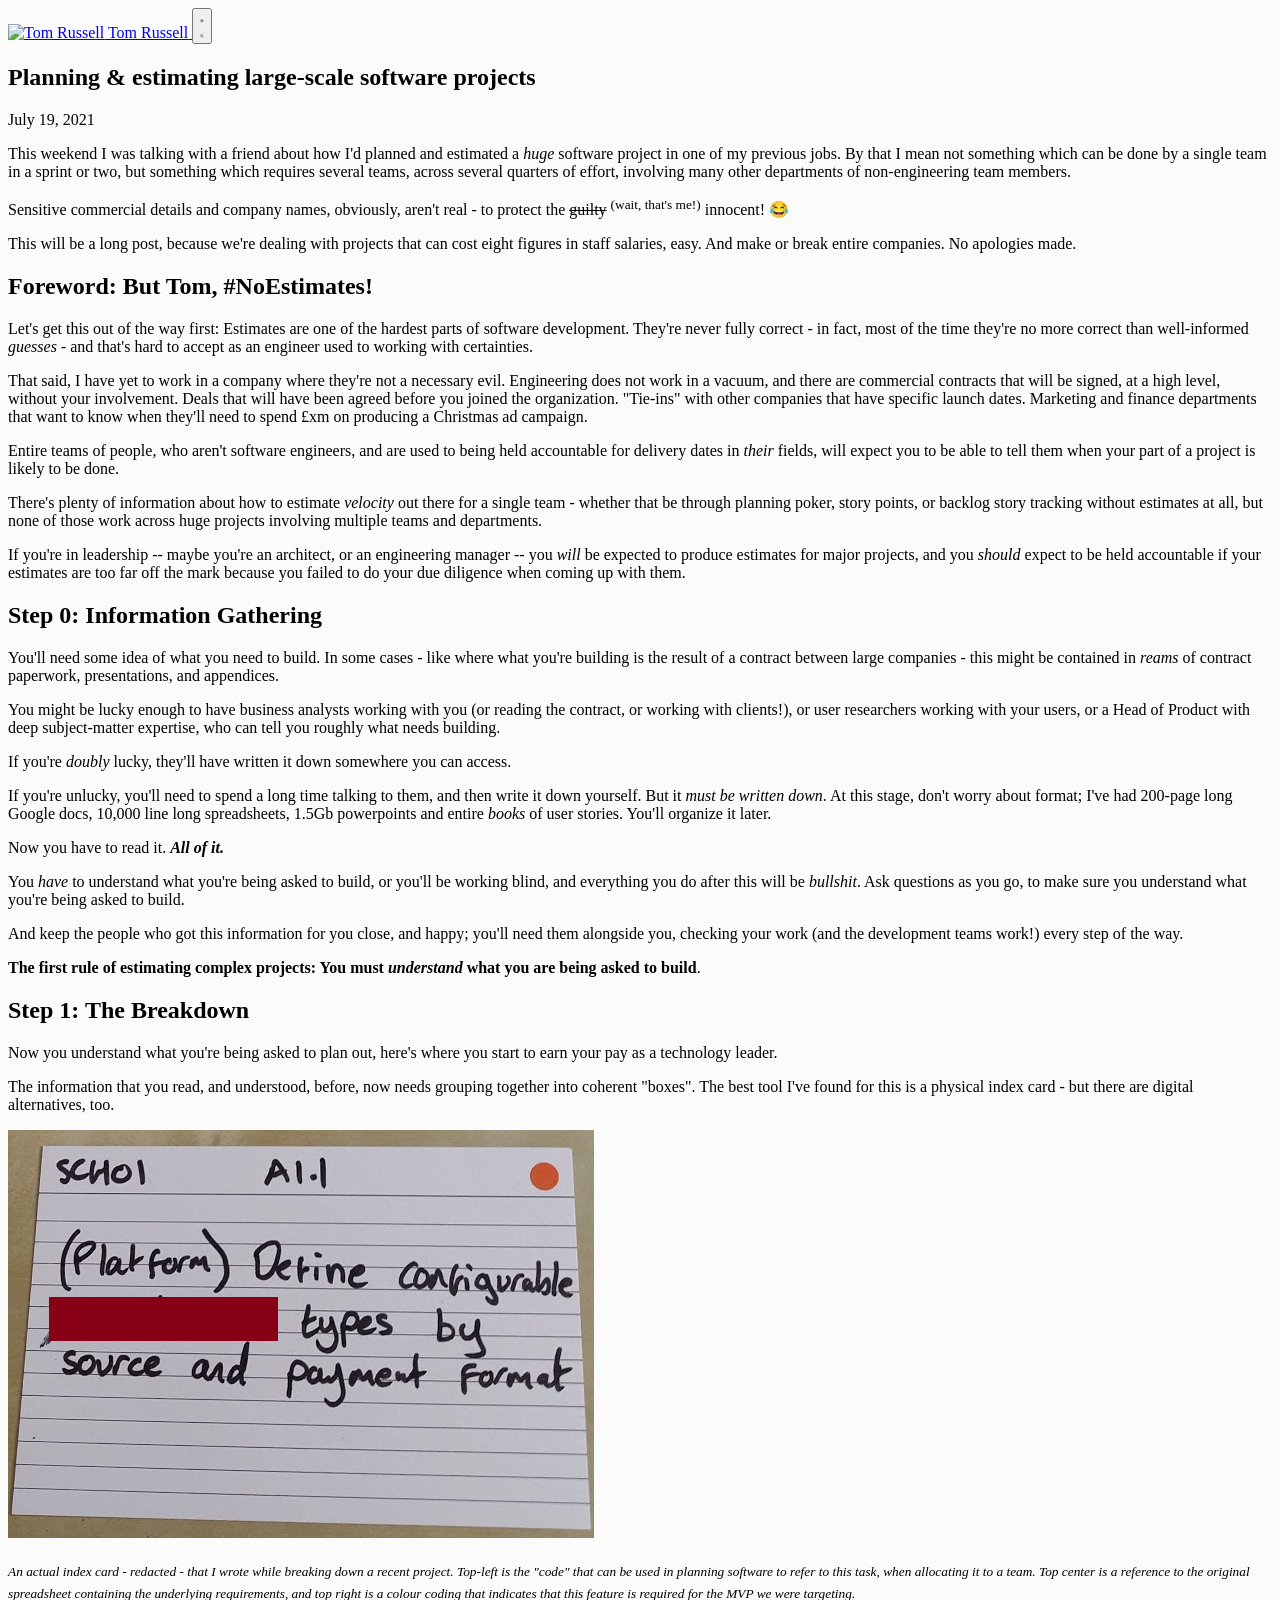
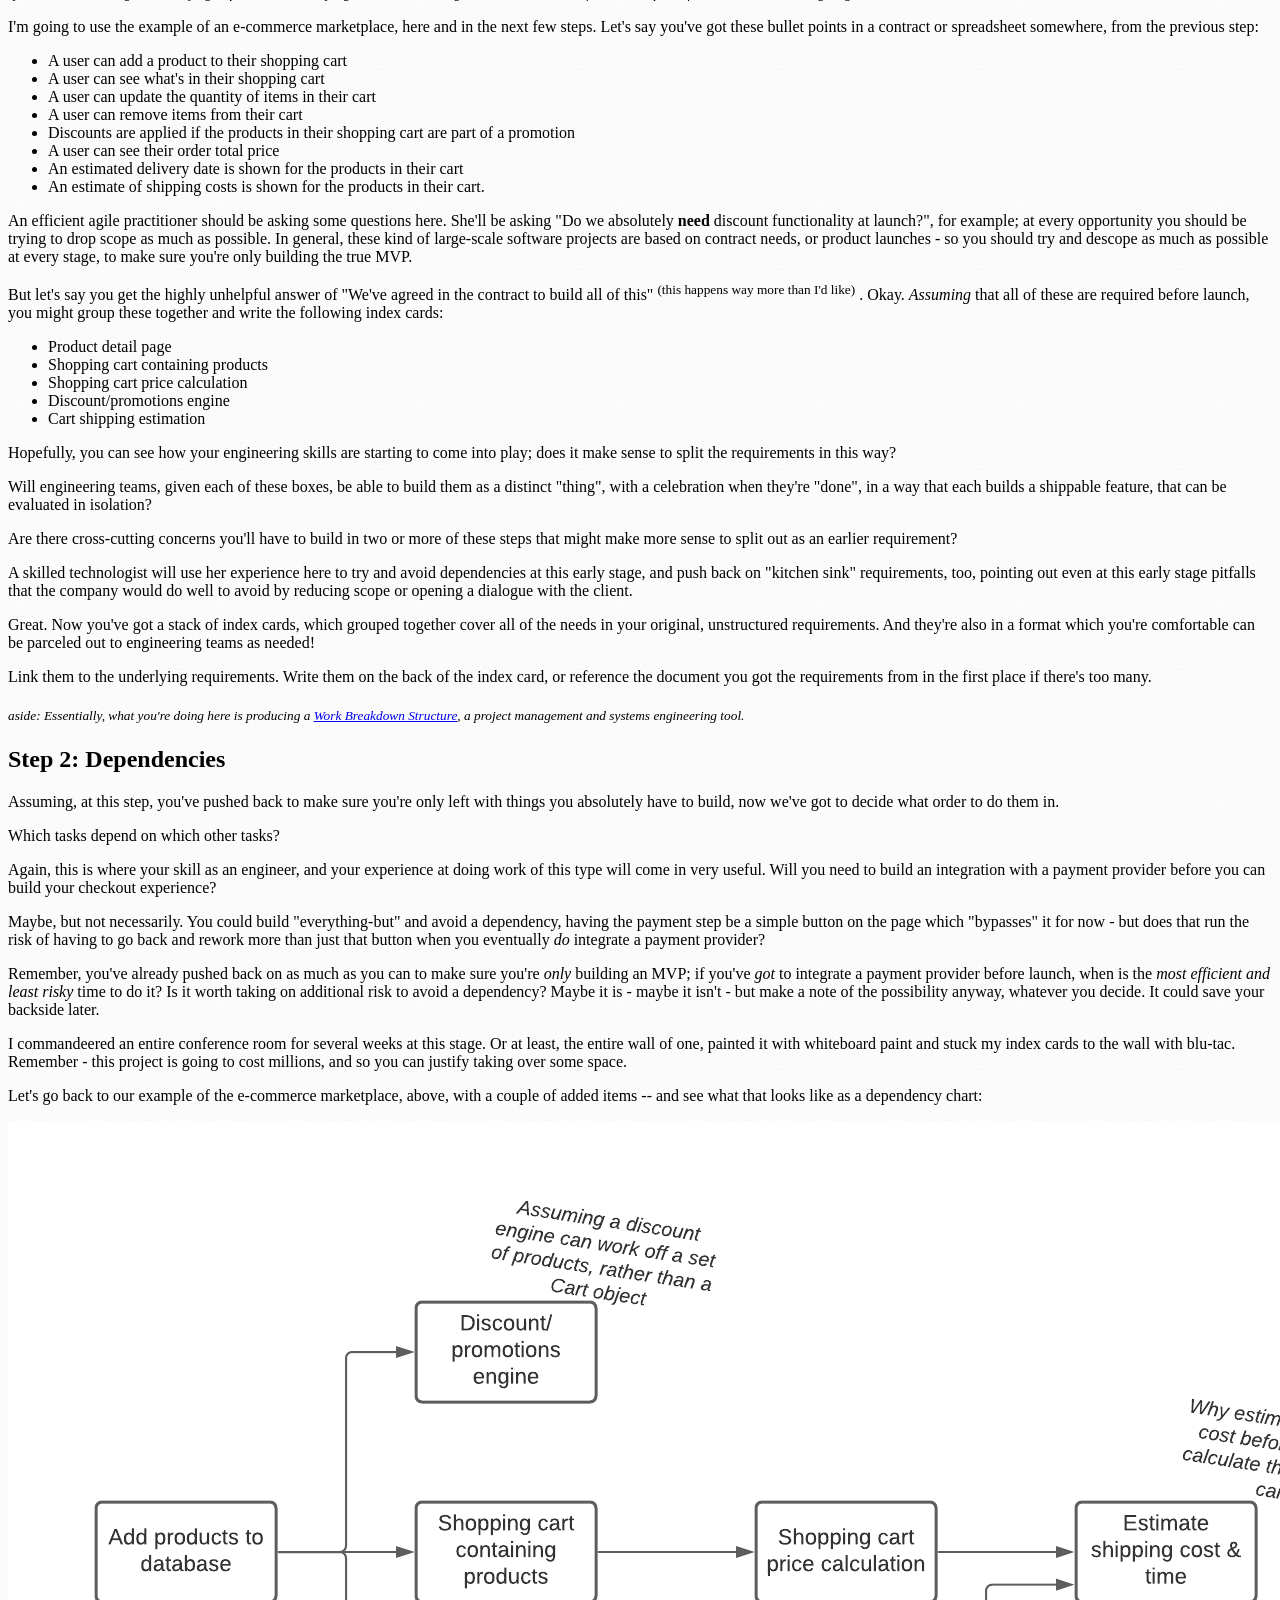
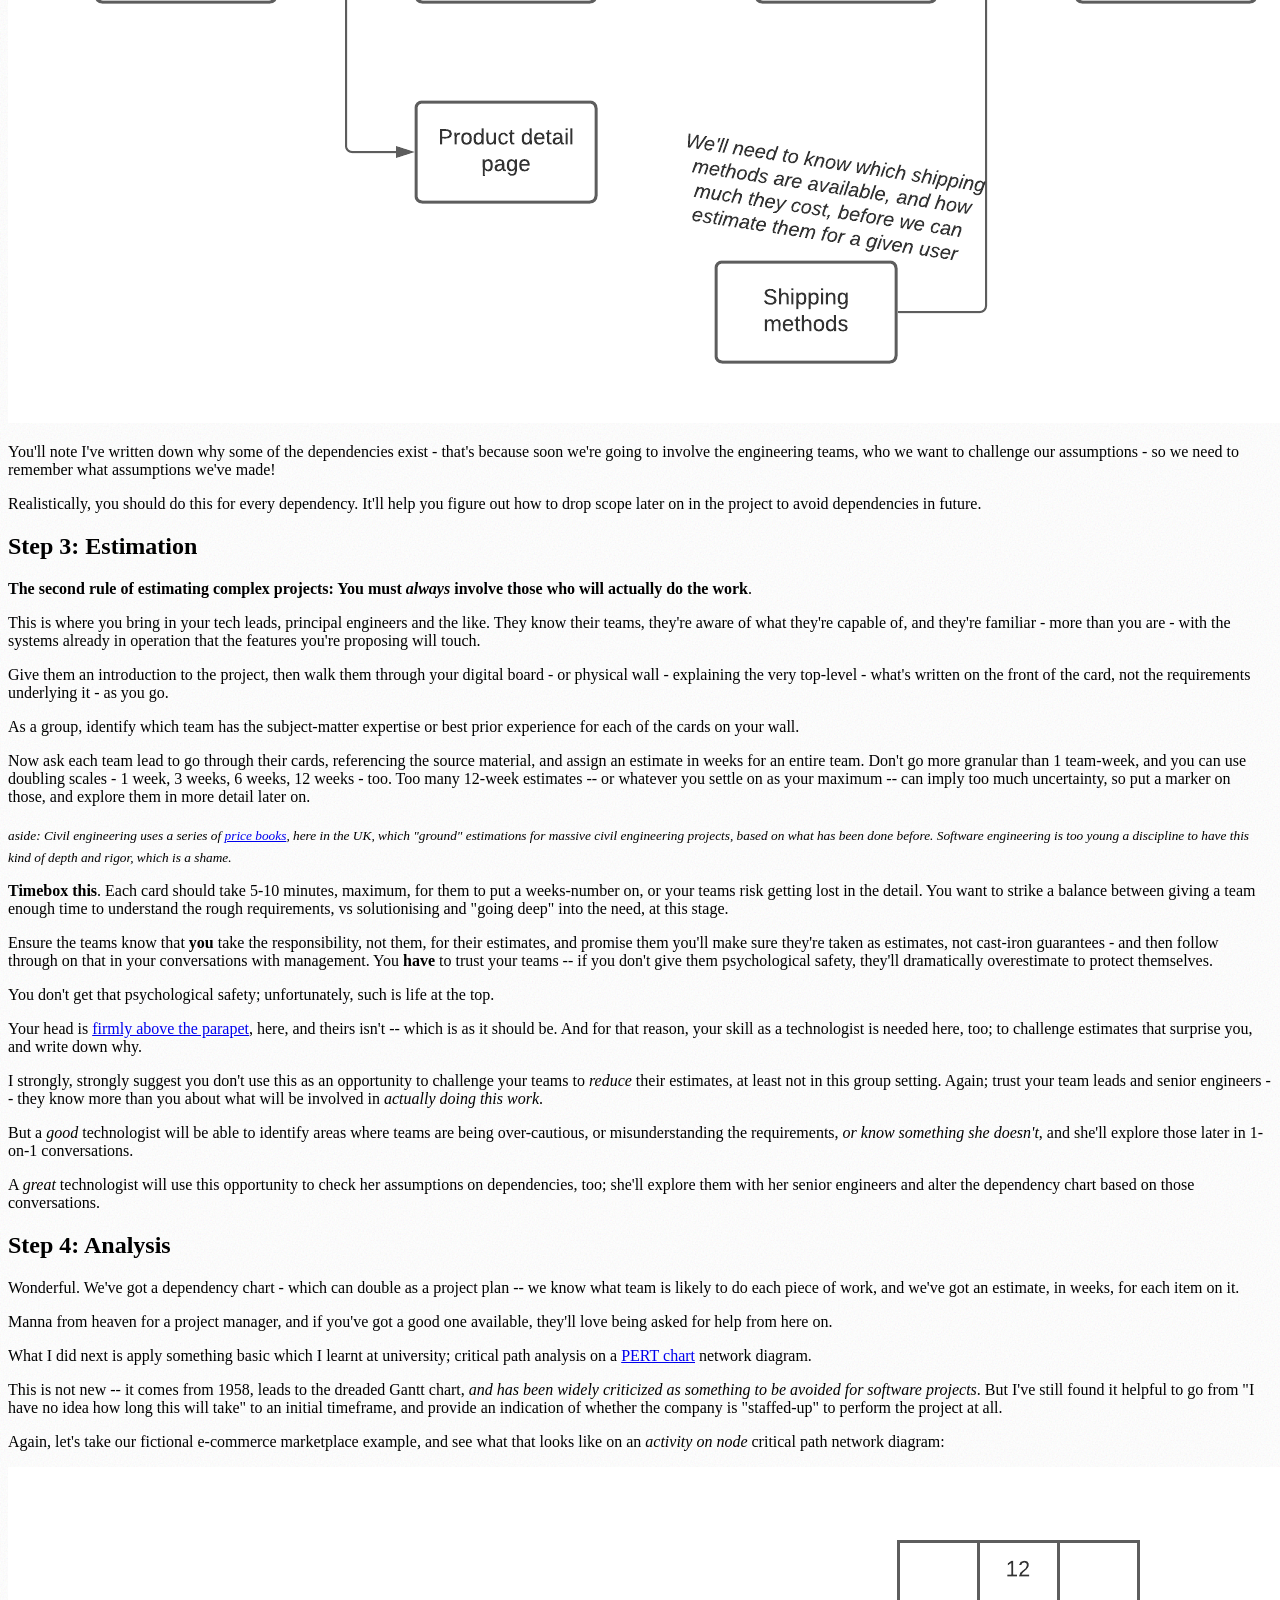
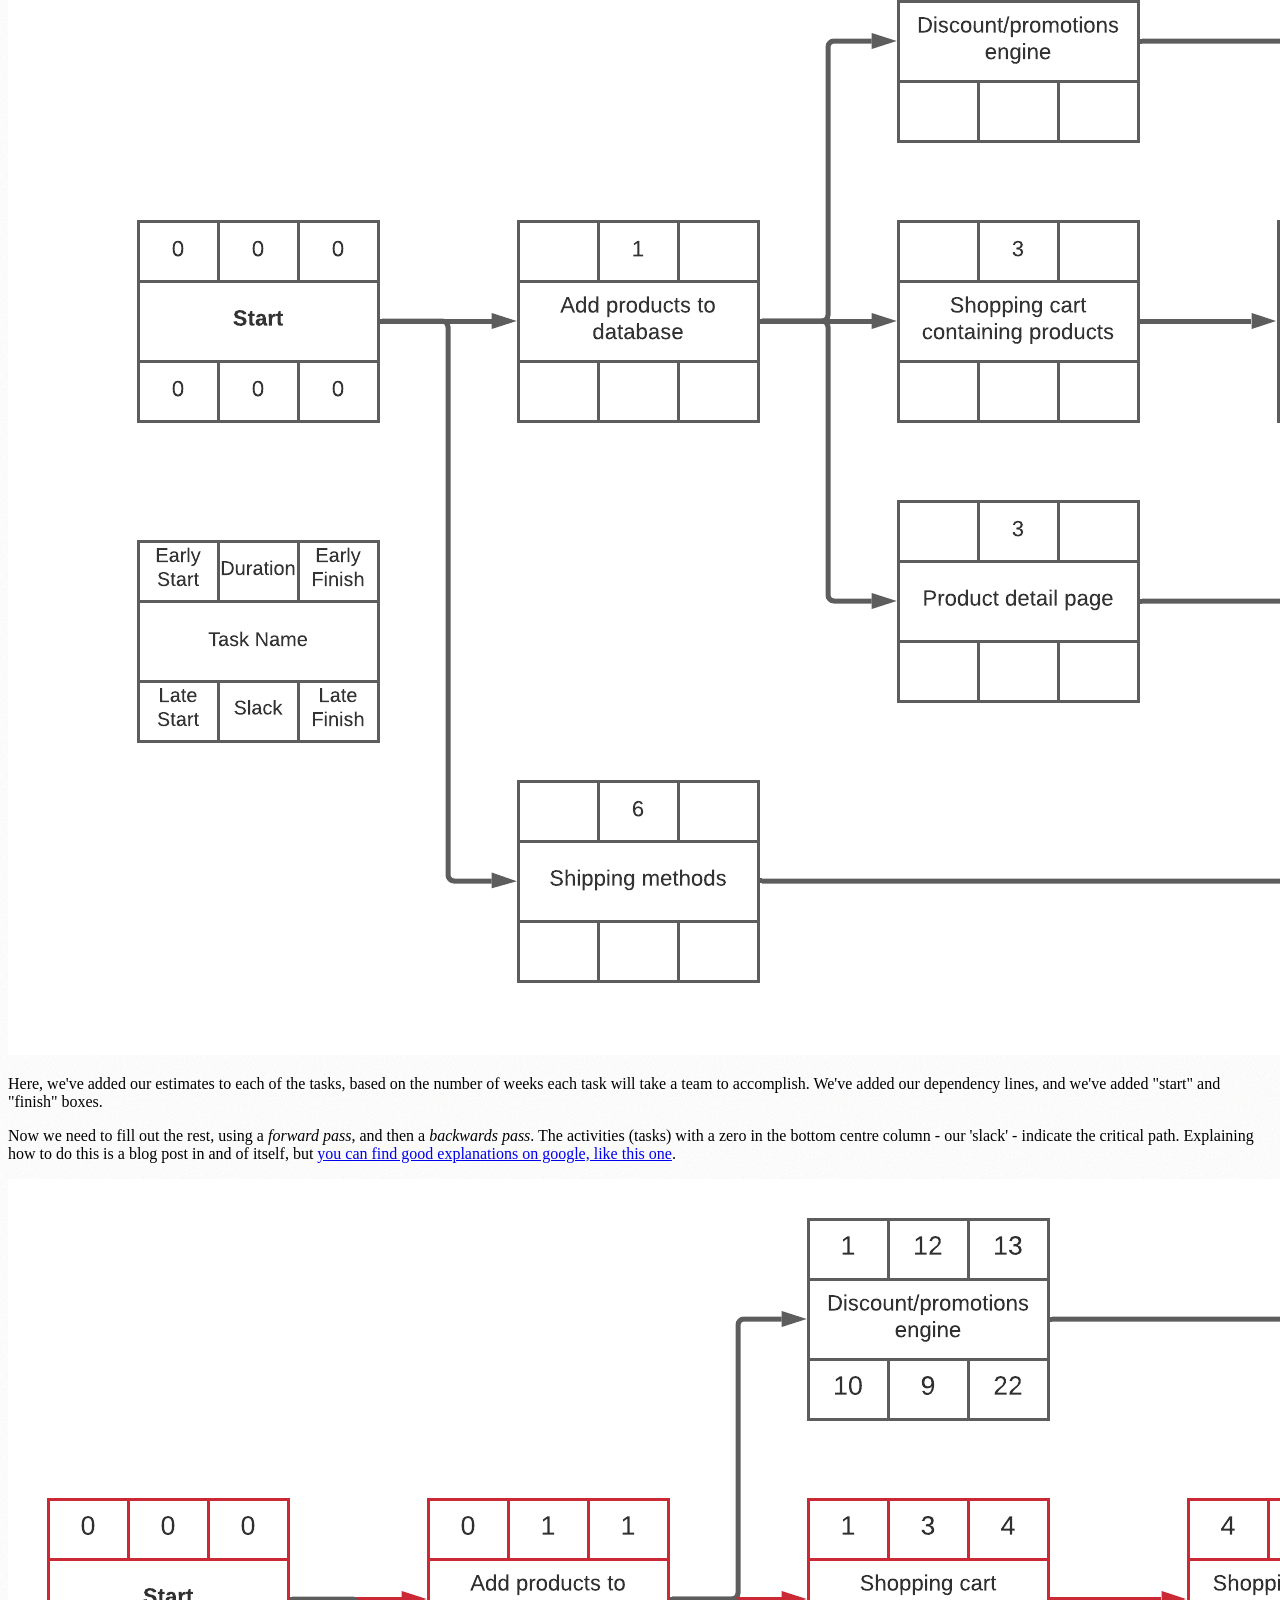
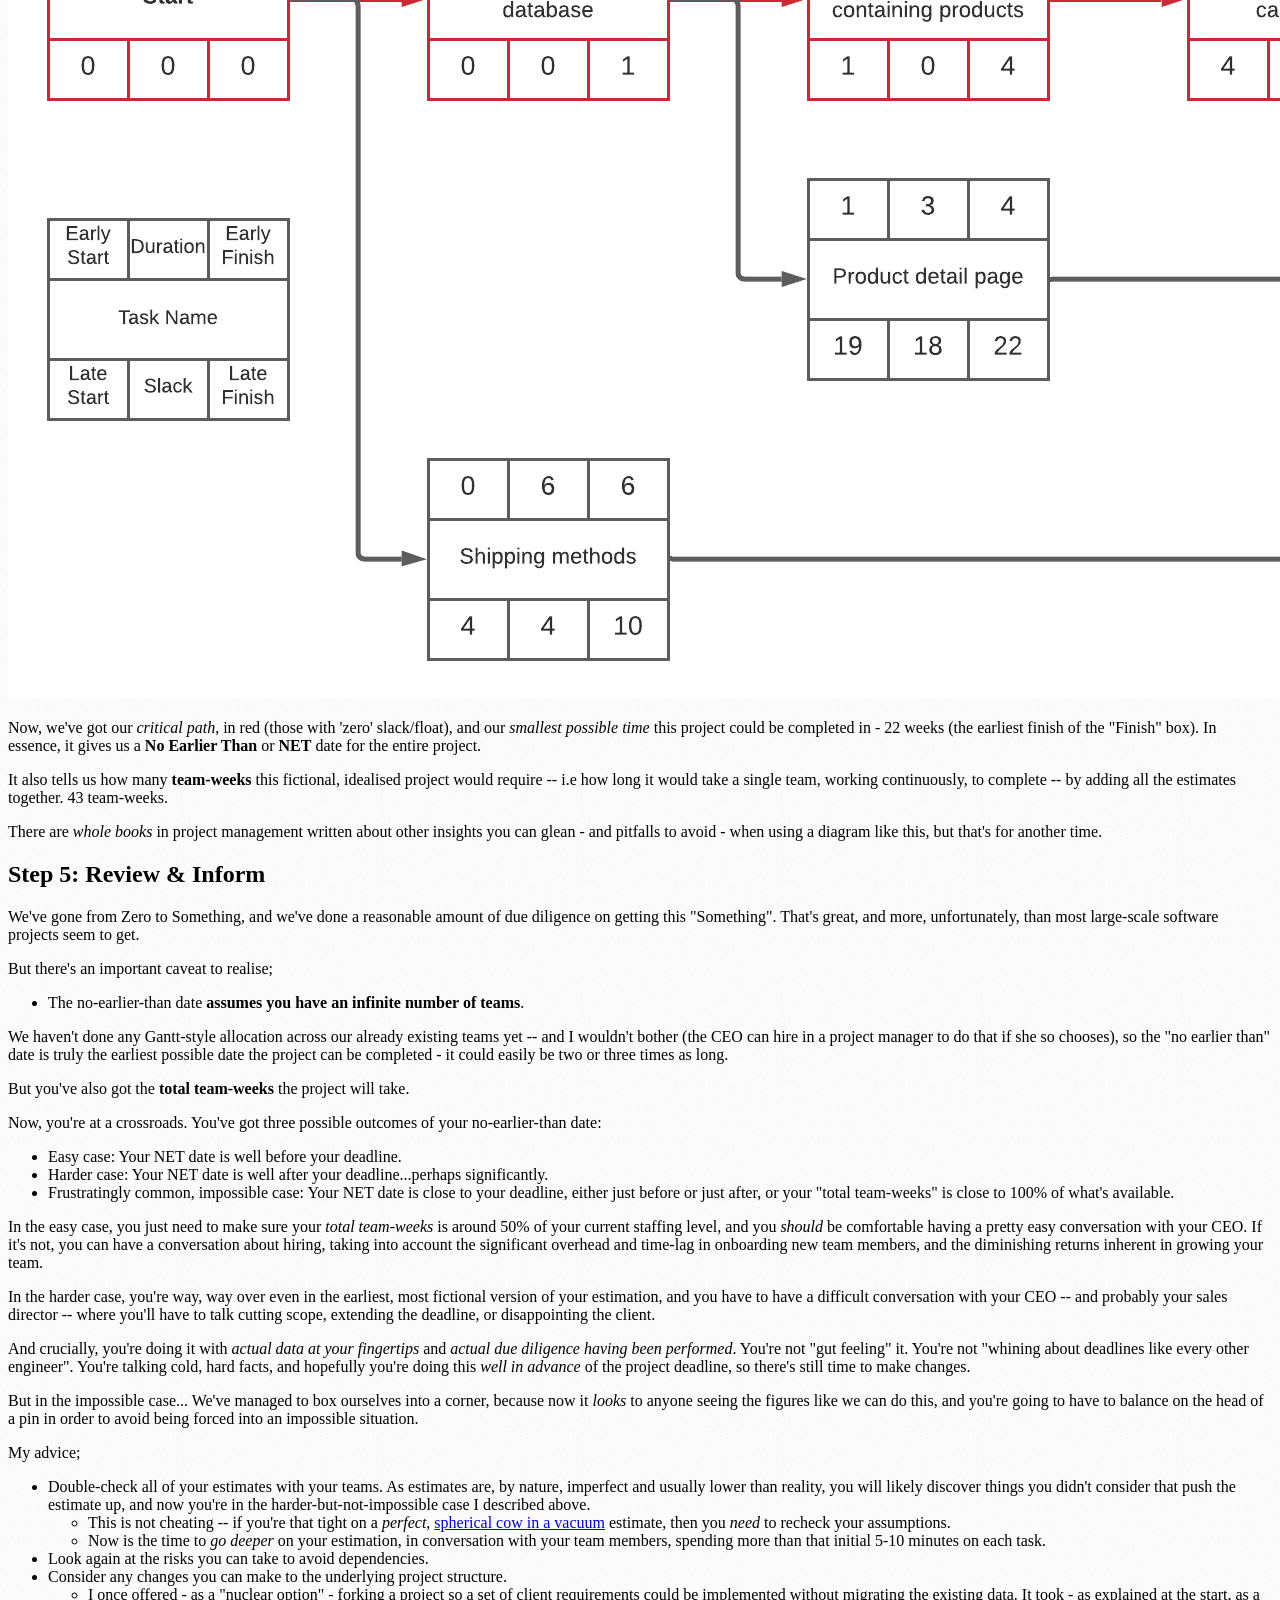
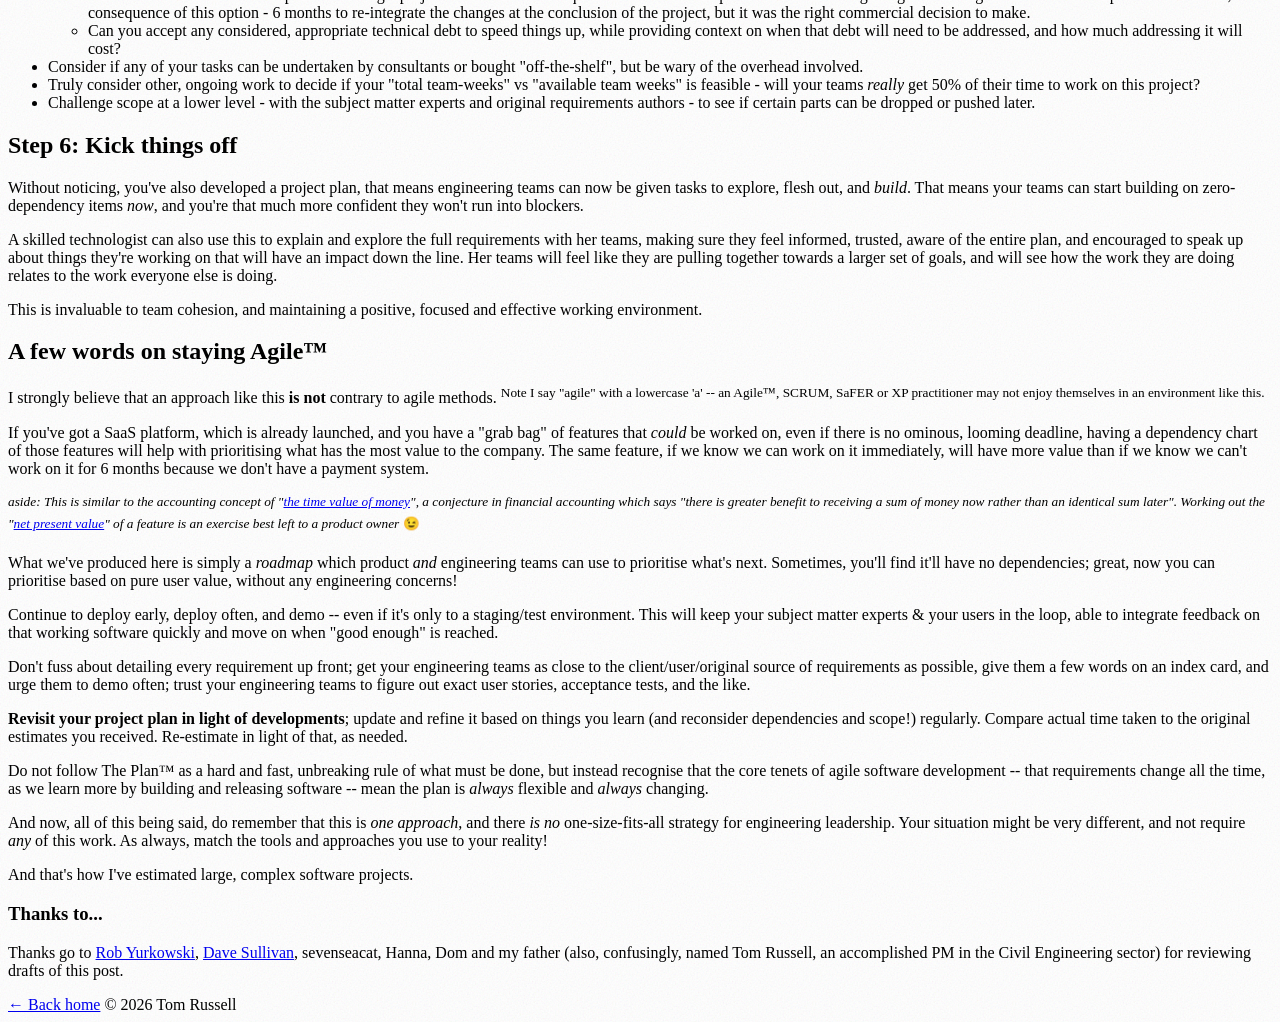
==== commit 99c0030e: "deploy: kalleth/tomrussell_co_uk@7b5e53c52651c1fec625b812d50a89c5dd1edb34" ====
--- a/writing/2021/07/19/estimating-large-scale-software-projects.html
+++ b/writing/2021/07/19/estimating-large-scale-software-projects.html
@@ -29,11 +29,20 @@
       }
     </script>
     <style>
-      body { background-image: url("data:image/svg+xml,%3Csvg xmlns='http://www.w3.org/2000/svg' width='200' height='200'%3E%3Cfilter id='n'%3E%3CfeTurbulence type='fractalNoise' baseFrequency='0.75' numOctaves='4' stitchTiles='stitch'/%3E%3C/filter%3E%3Crect width='200' height='200' filter='url(%23n)' opacity='0.03'/%3E%3C/svg%3E") }
+      body { background-image: url("data:image/svg+xml,%3Csvg xmlns='http://www.w3.org/2000/svg' width='200' height='200'%3E%3Cfilter id='n'%3E%3CfeTurbulence type='fractalNoise' baseFrequency='0.65' numOctaves='4' stitchTiles='stitch'/%3E%3C/filter%3E%3Crect width='200' height='200' filter='url(%23n)' opacity='0.12'/%3E%3C/svg%3E") }
     </style>
   </head>
-  <body class="bg-white dark:bg-zinc-950 text-zinc-900 dark:text-zinc-100 min-h-screen">
-    <div class="max-w-2xl mx-auto px-6 py-16">
+  <!-- Google tag (gtag.js) -->
+  <script async src="https://www.googletagmanager.com/gtag/js?id=G-NFQMXPYWZ4"></script>
+  <script>
+    window.dataLayer = window.dataLayer || [];
+    function gtag(){dataLayer.push(arguments);}
+    gtag('js', new Date());
+
+    gtag('config', 'G-NFQMXPYWZ4');
+  </script>
+  <body class="bg-zinc-50 dark:bg-zinc-950 text-zinc-900 dark:text-zinc-100 min-h-screen">
+    <div class="max-w-4xl mx-auto px-6 py-16">
         <div class="flex items-center justify-between mb-10">
     <a href="/" class="inline-flex items-center gap-3 text-sm text-zinc-500 dark:text-zinc-400 hover:text-zinc-900 dark:hover:text-white transition-colors">
       <img src="//www.gravatar.com/avatar/e51ec98444c17f2d38c534ca44075c79.jpg?s=256" alt="Tom Russell" class="w-8 h-8 rounded-full" />
@@ -51,7 +60,7 @@
     </button>
   </div>
 
-      <article>
+      <article class="bg-white dark:bg-zinc-950 px-8 py-6">
         <header class="mb-8">
           <h1 class="text-2xl font-semibold tracking-tight mb-2">Planning & estimating large-scale software projects</h1>
           <time class="text-sm text-zinc-500 dark:text-zinc-400">July 19, 2021</time>
